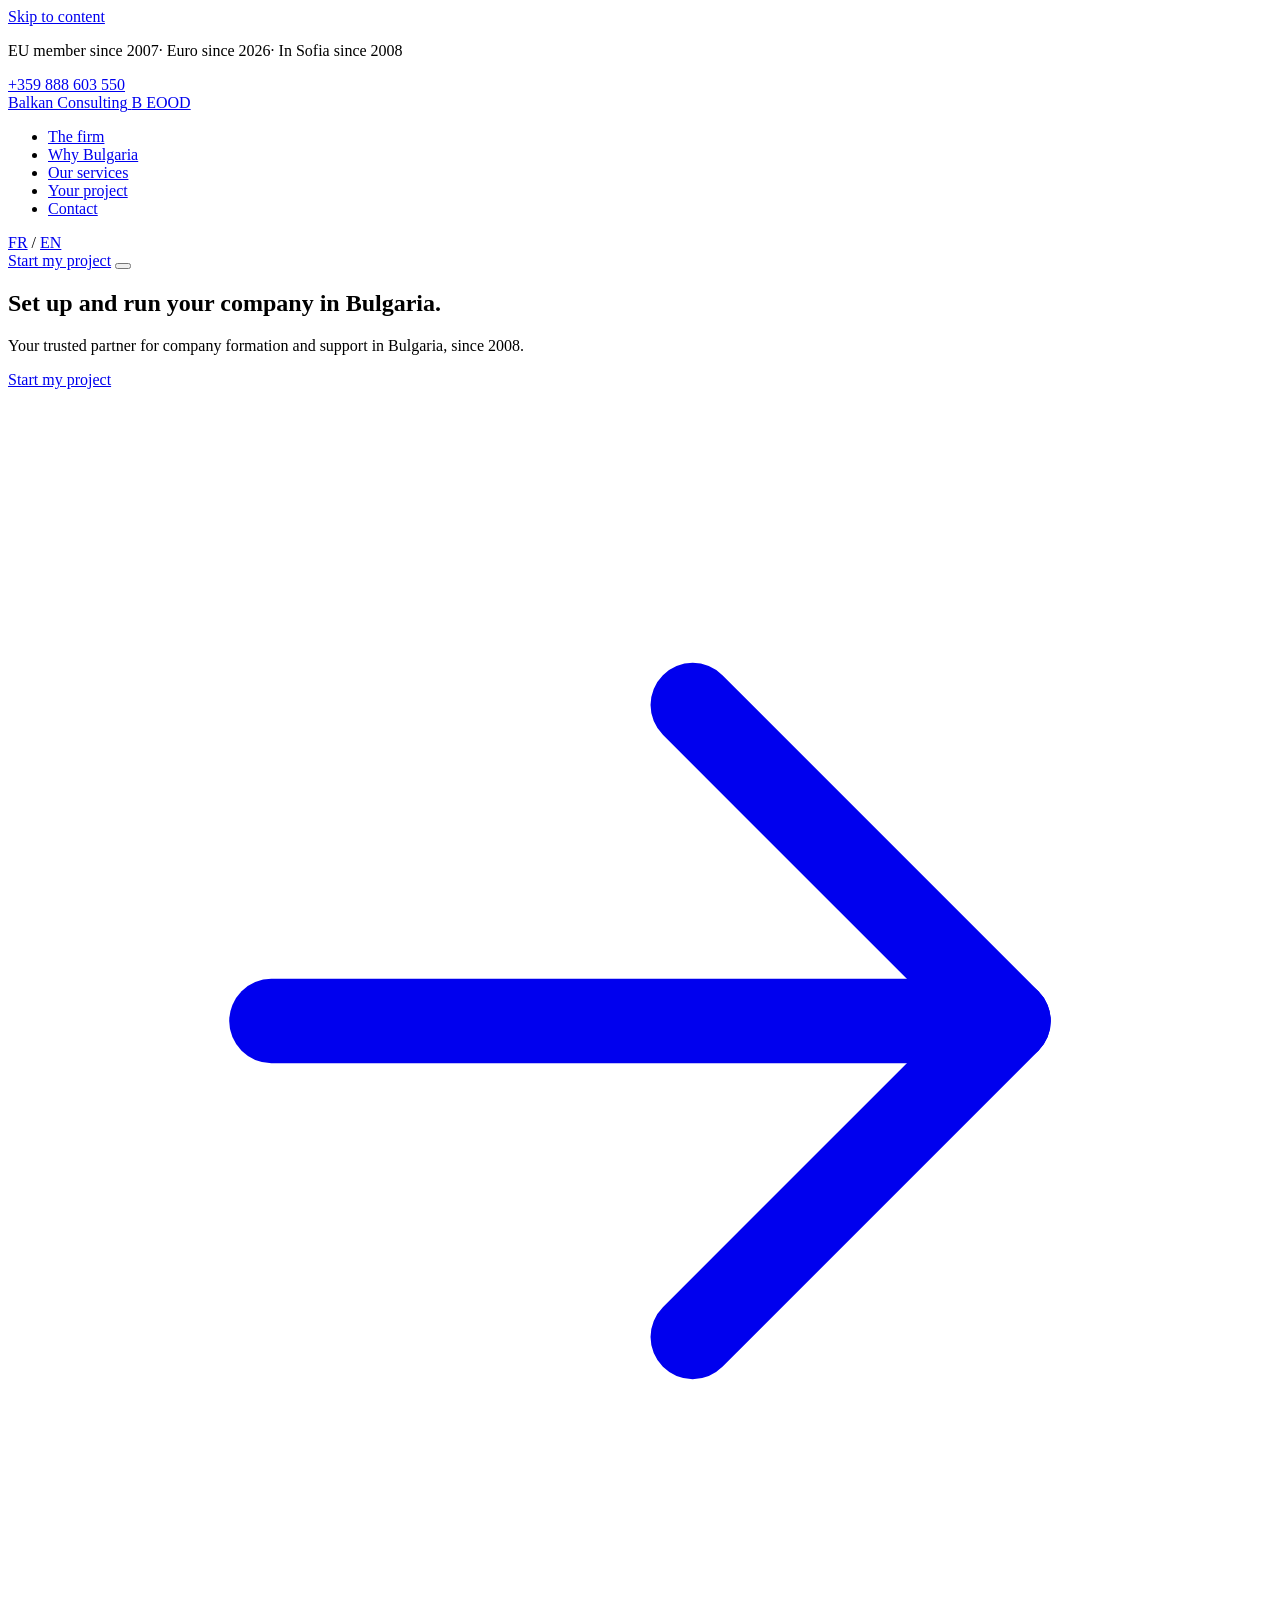
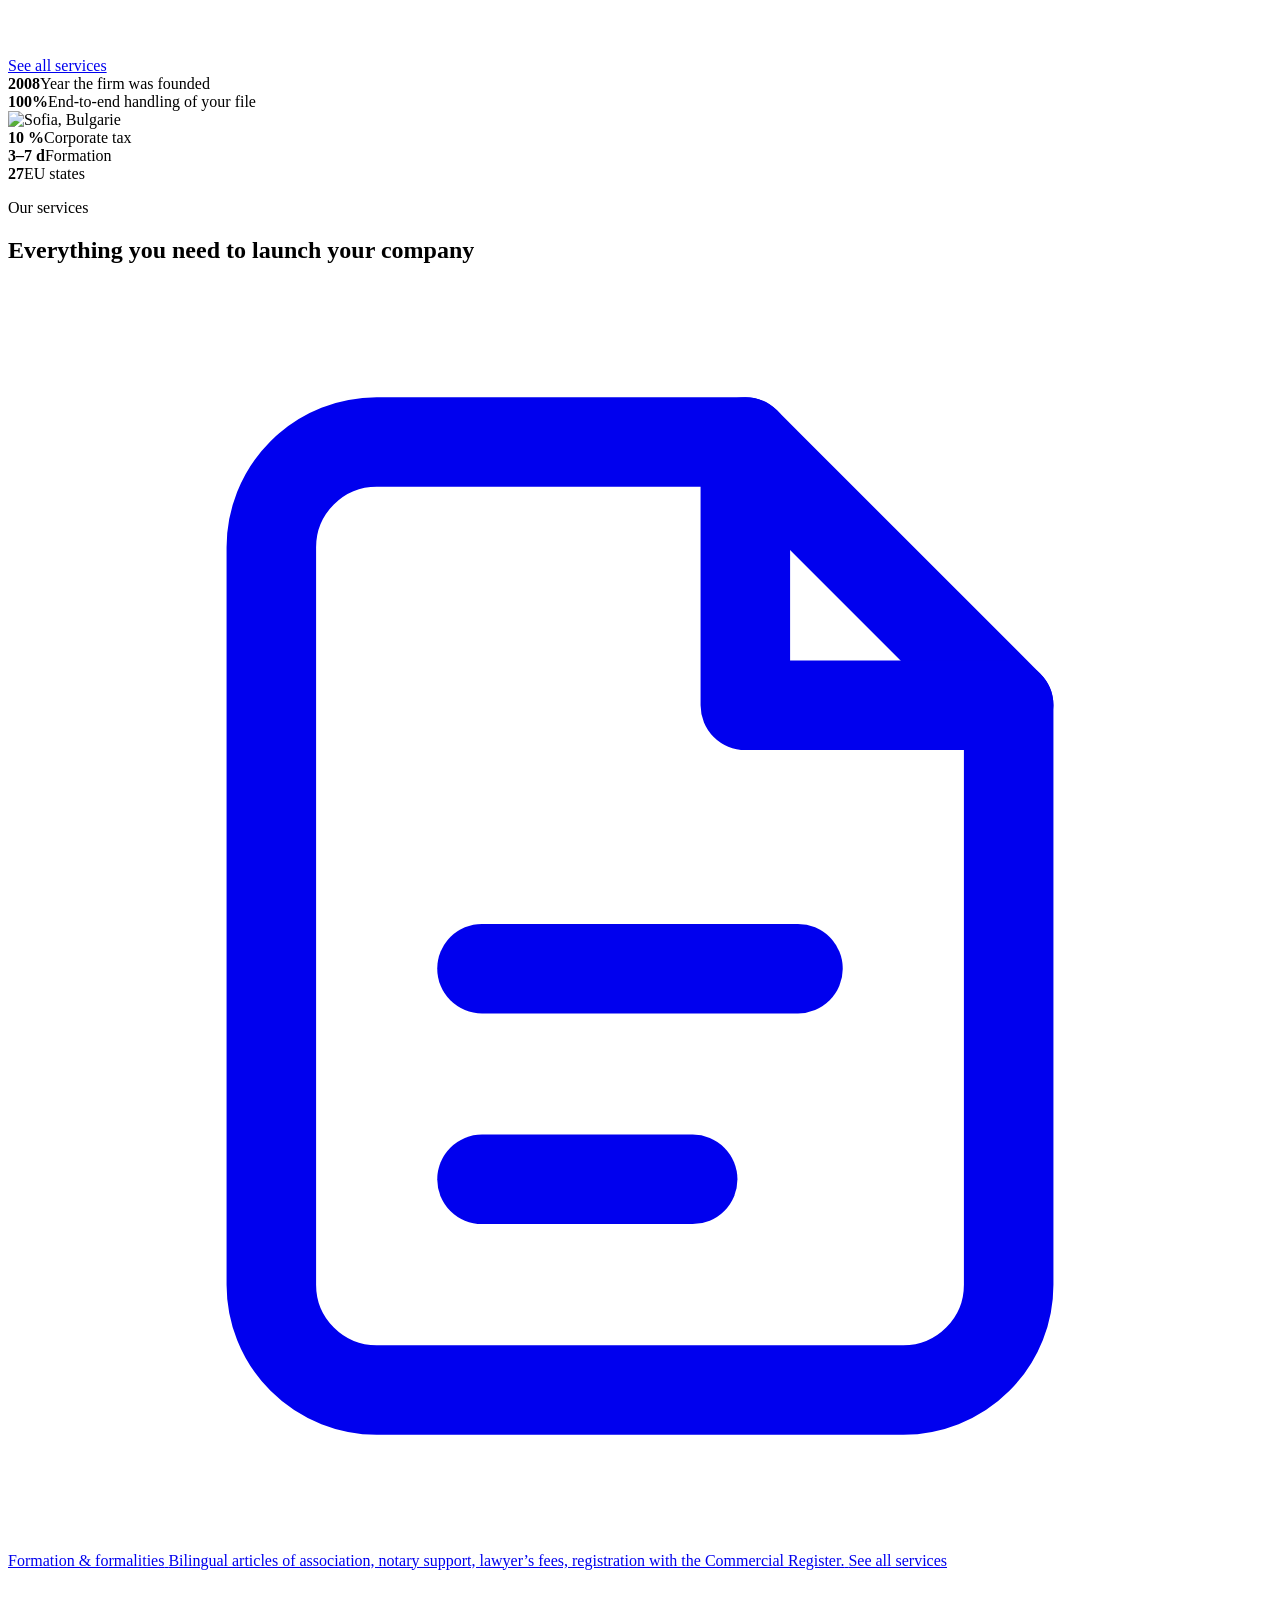
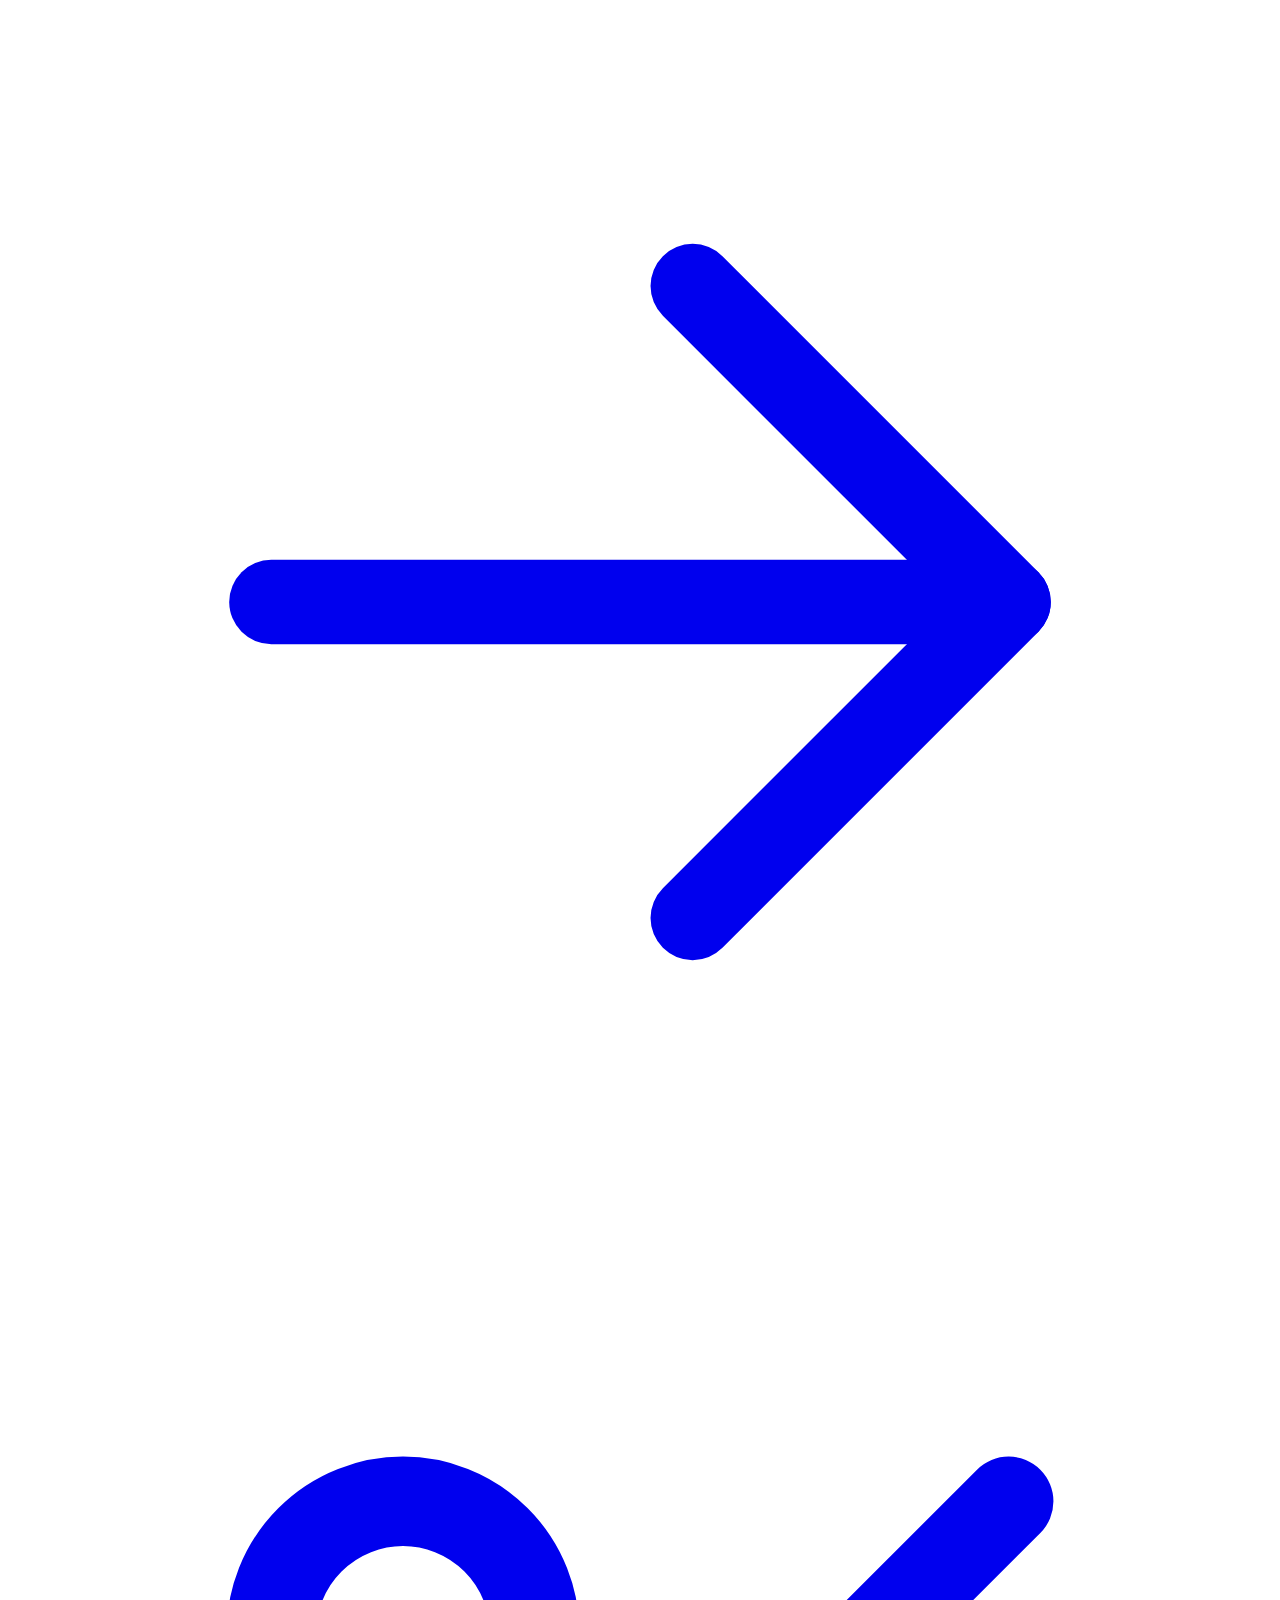
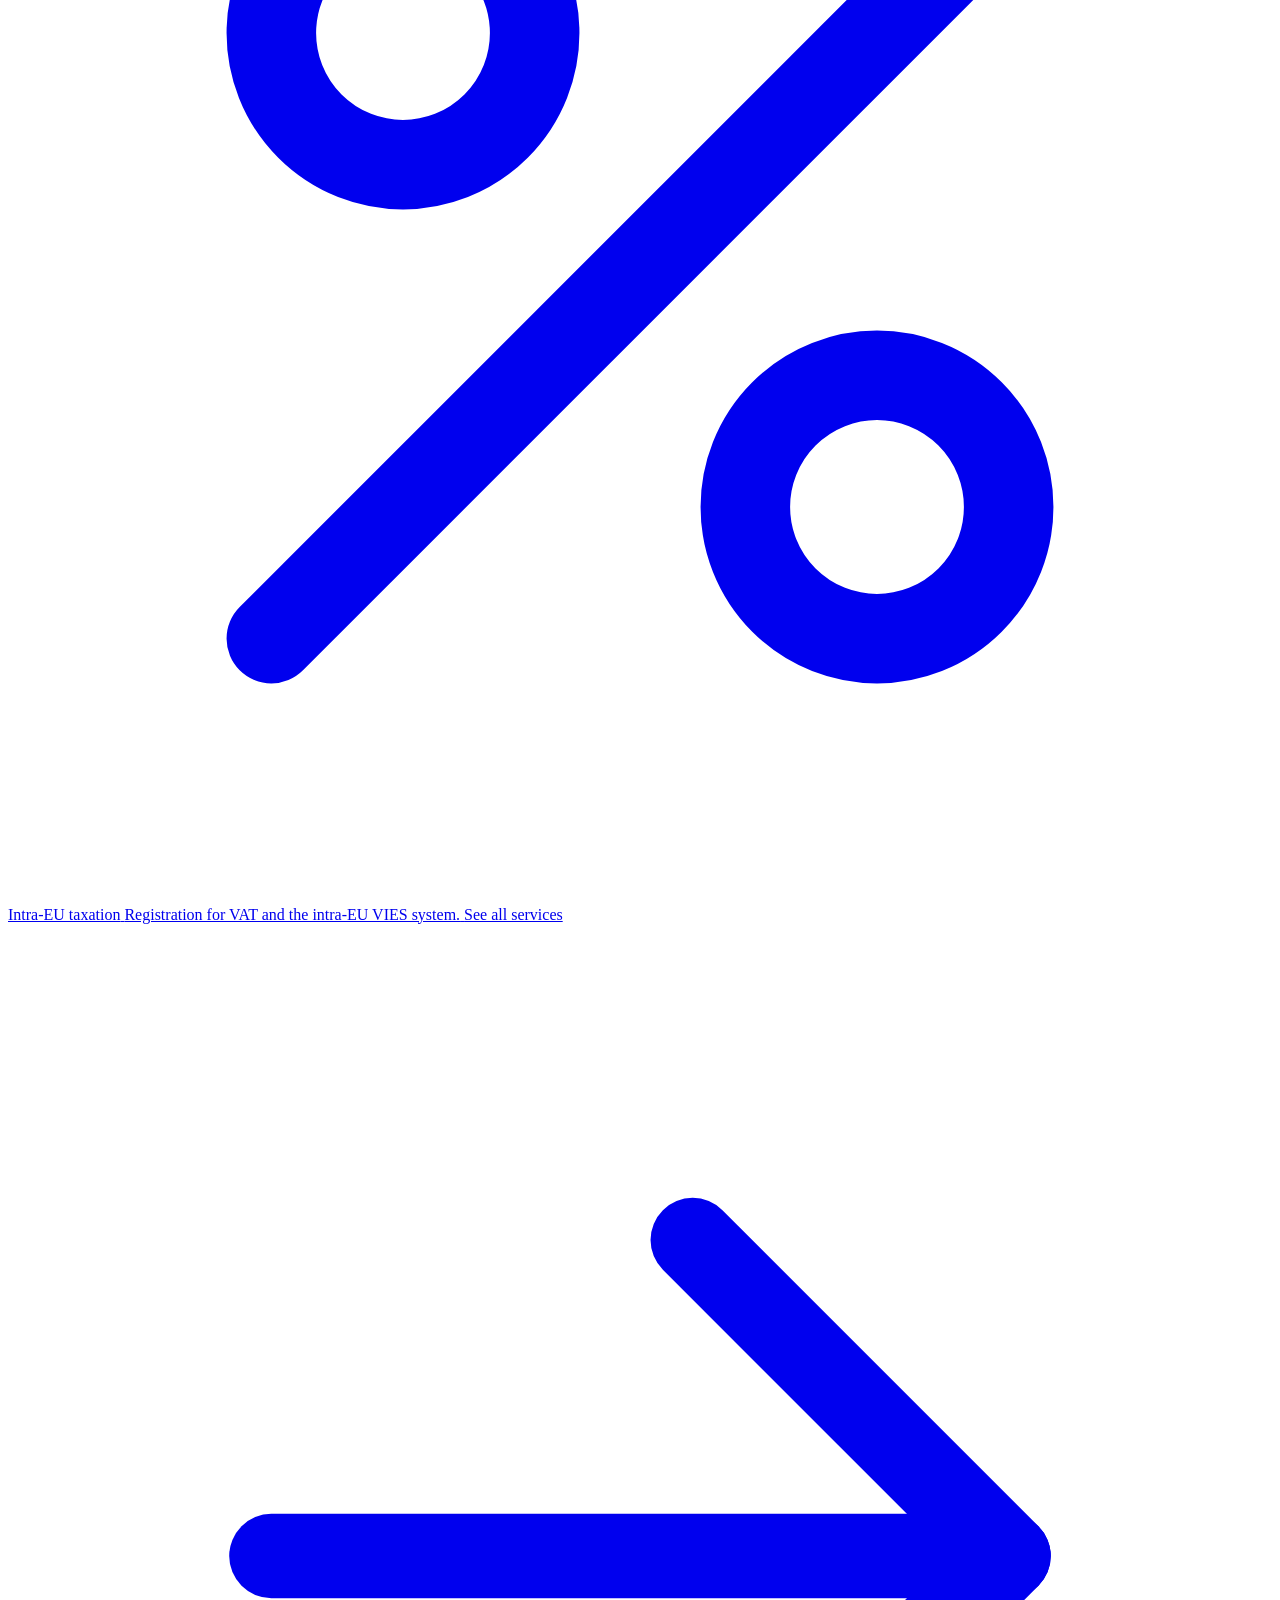
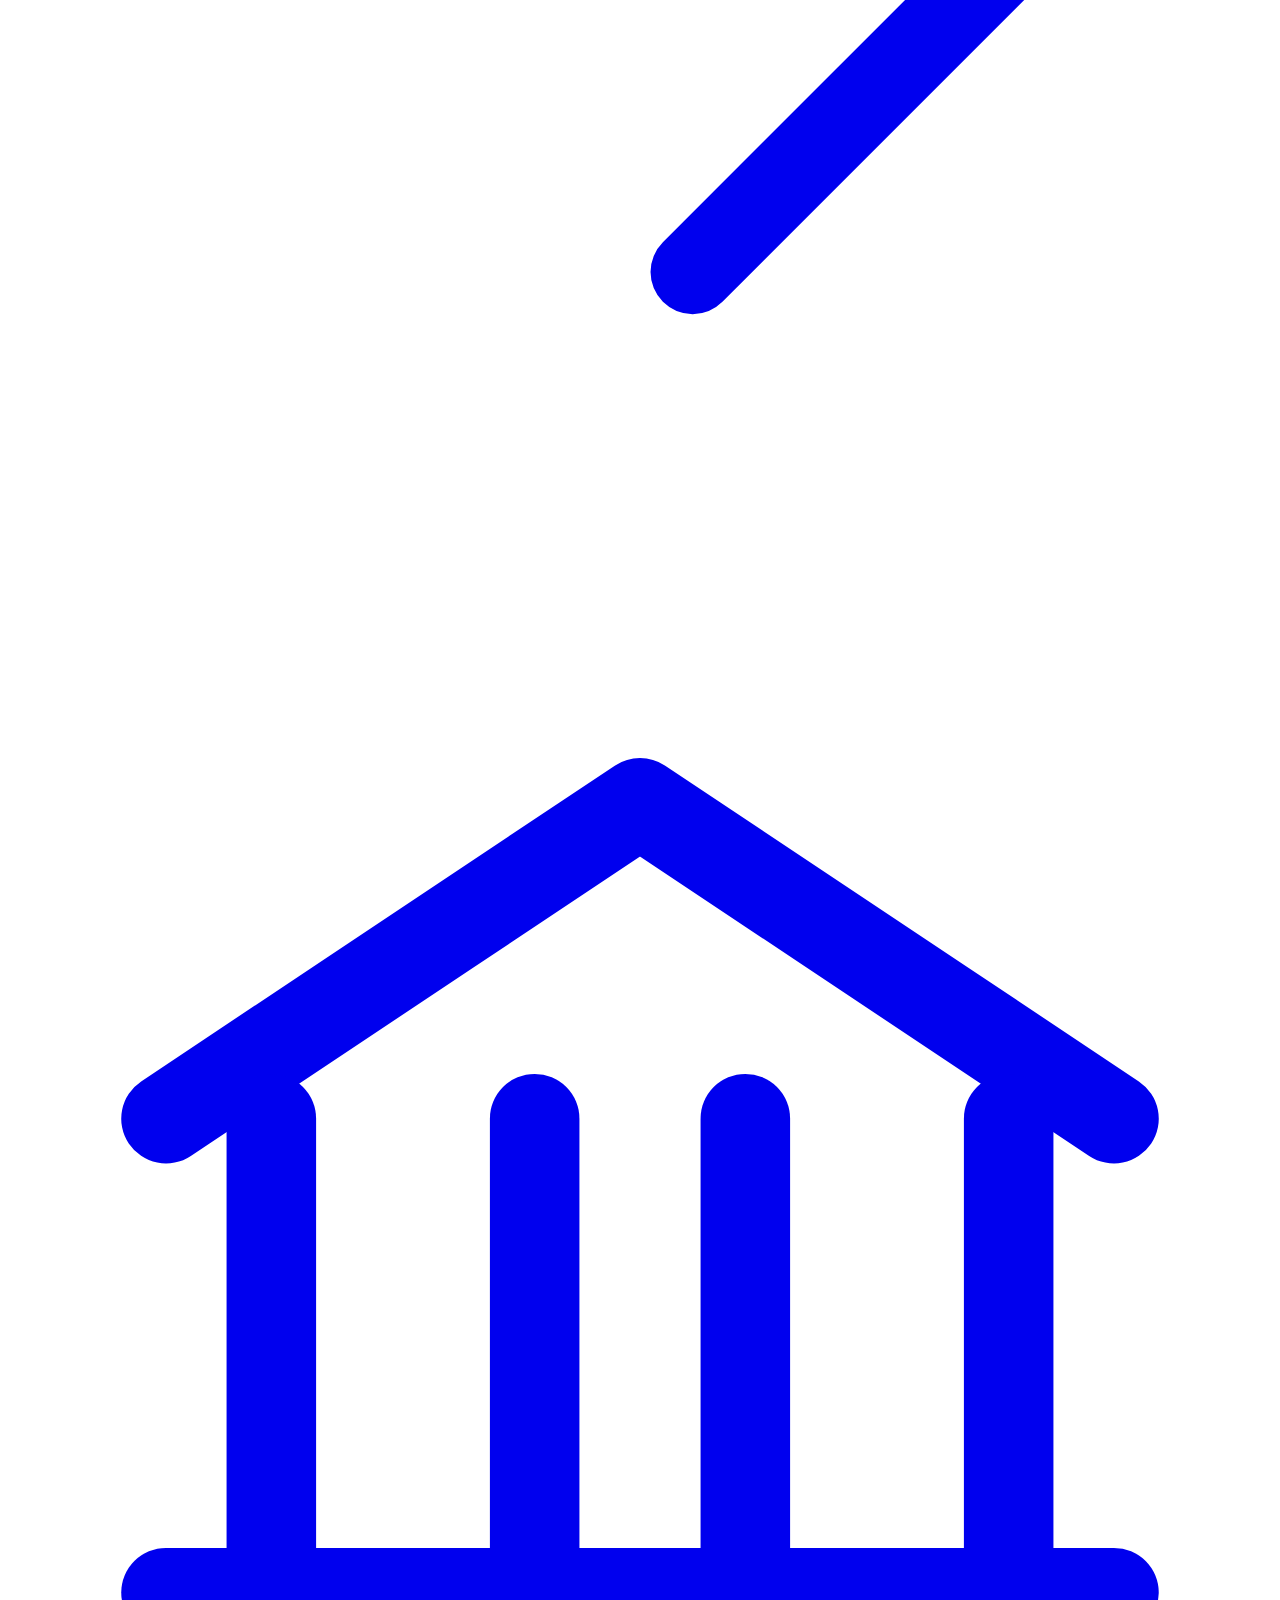
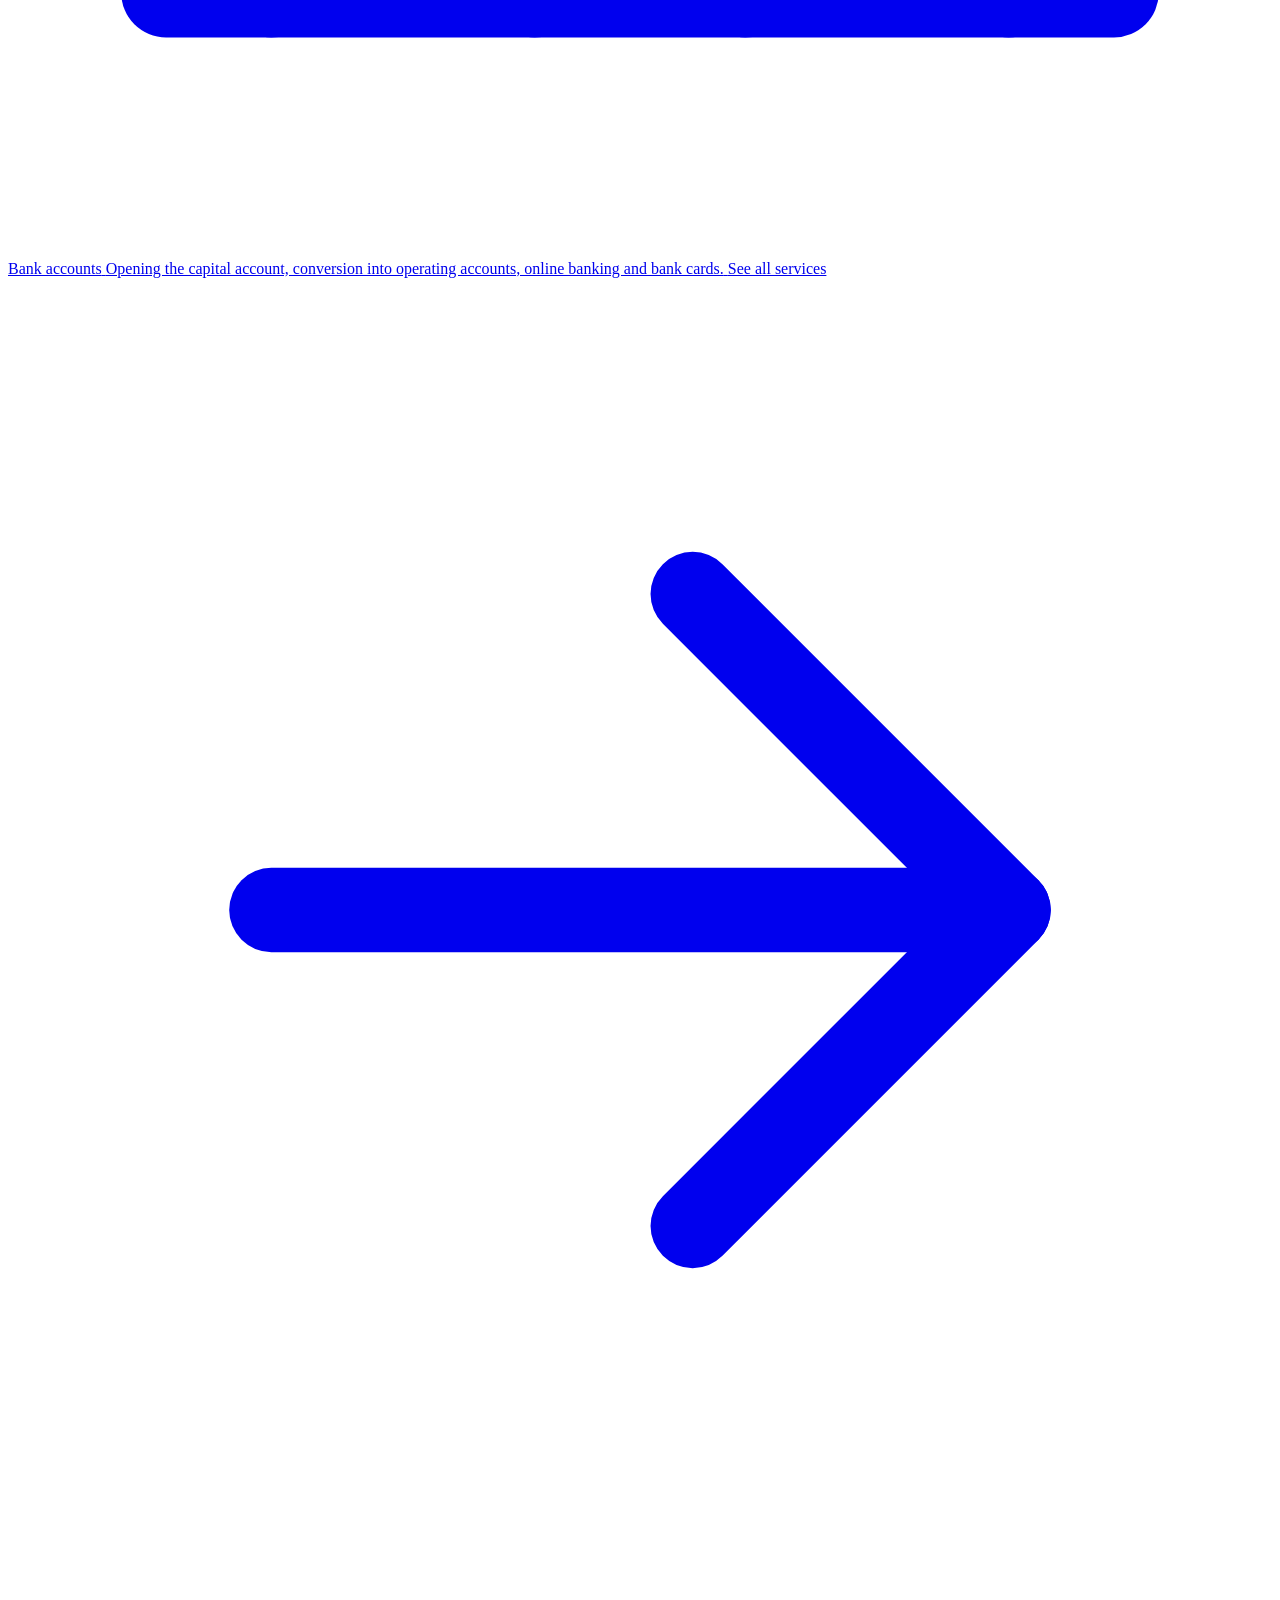
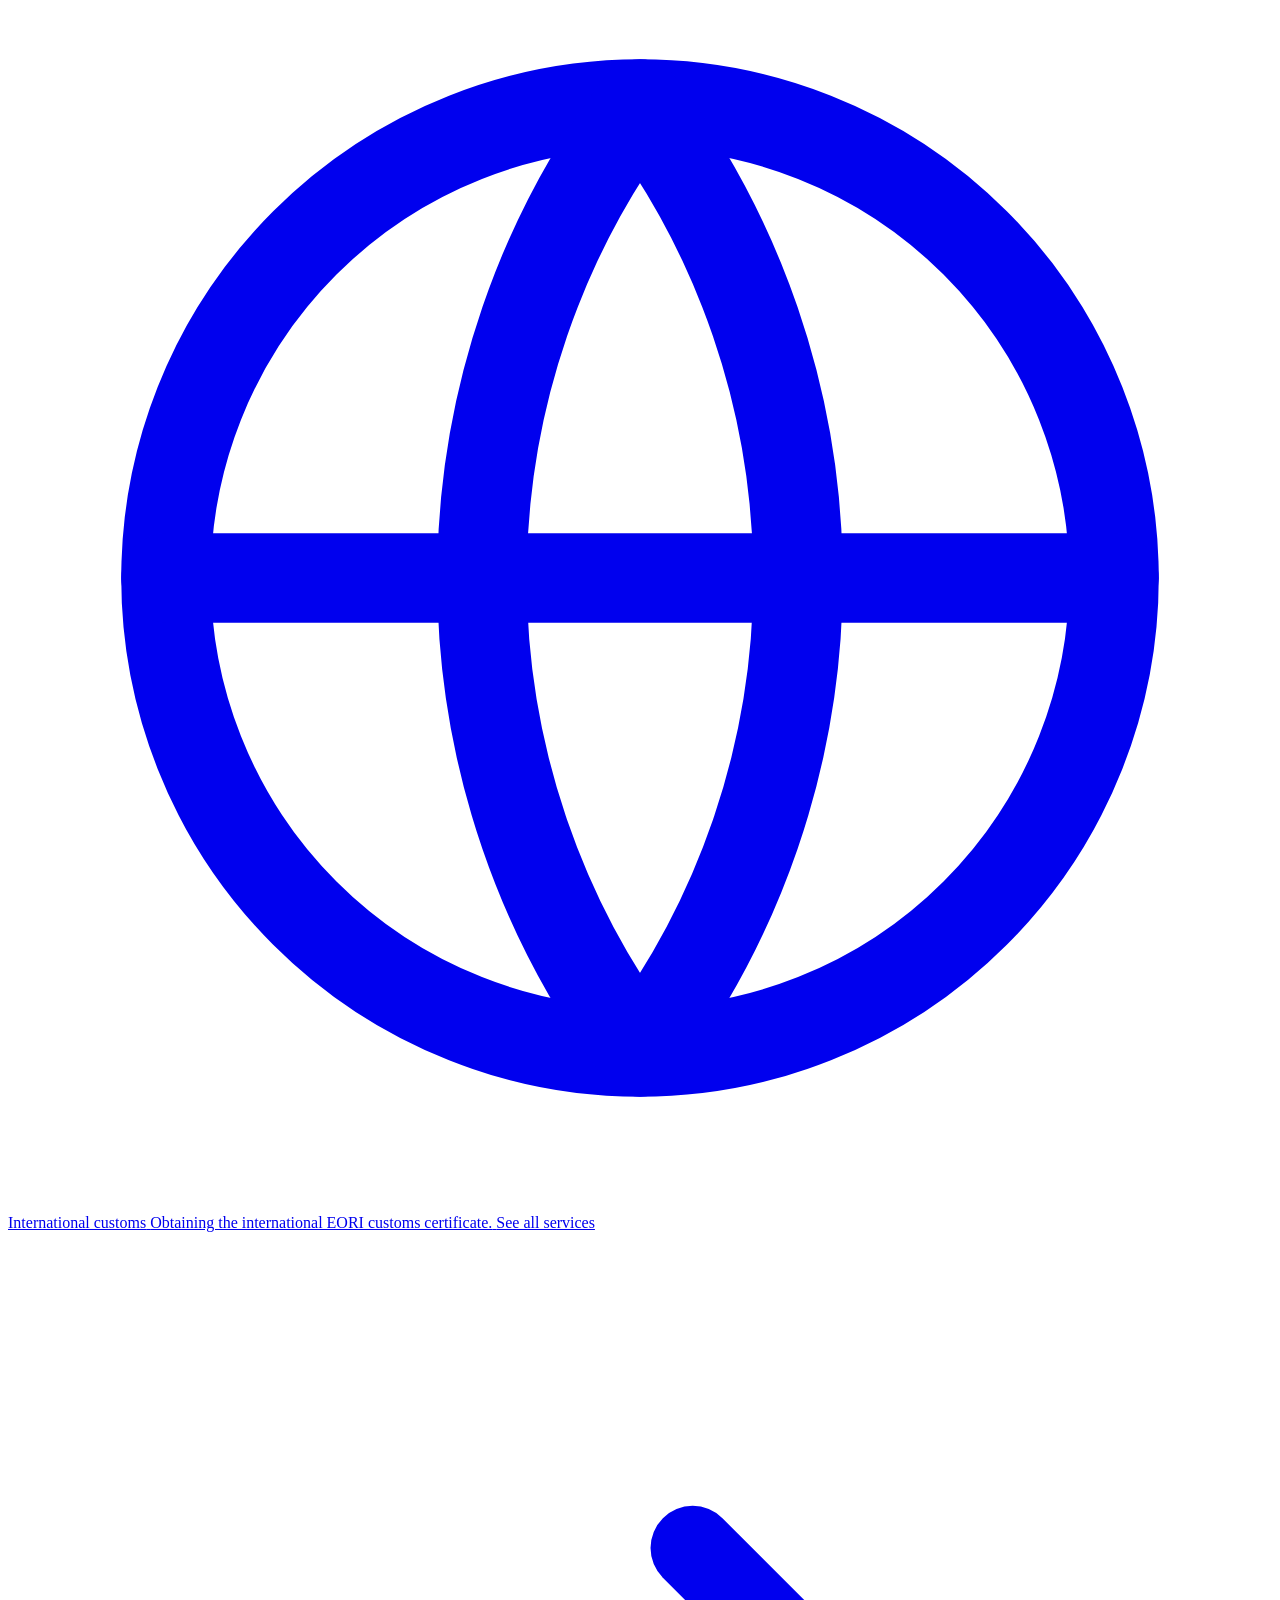
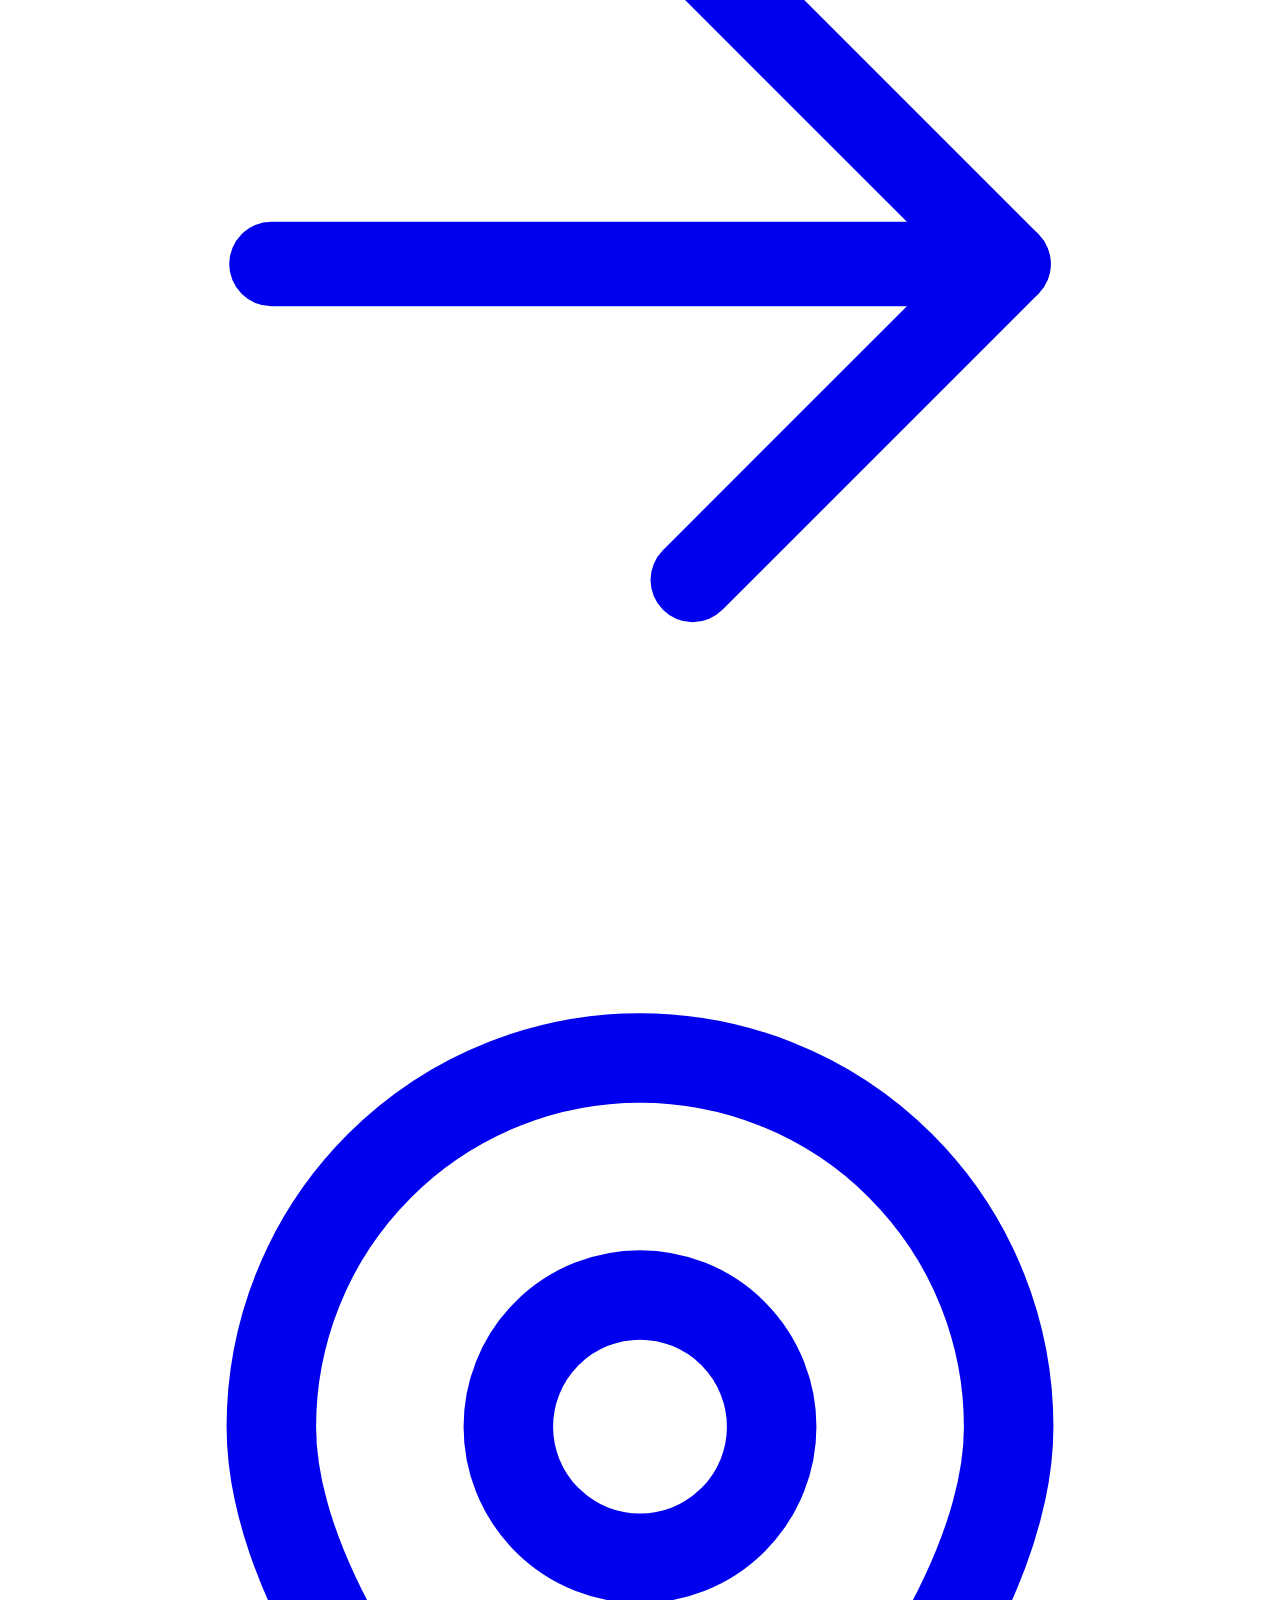
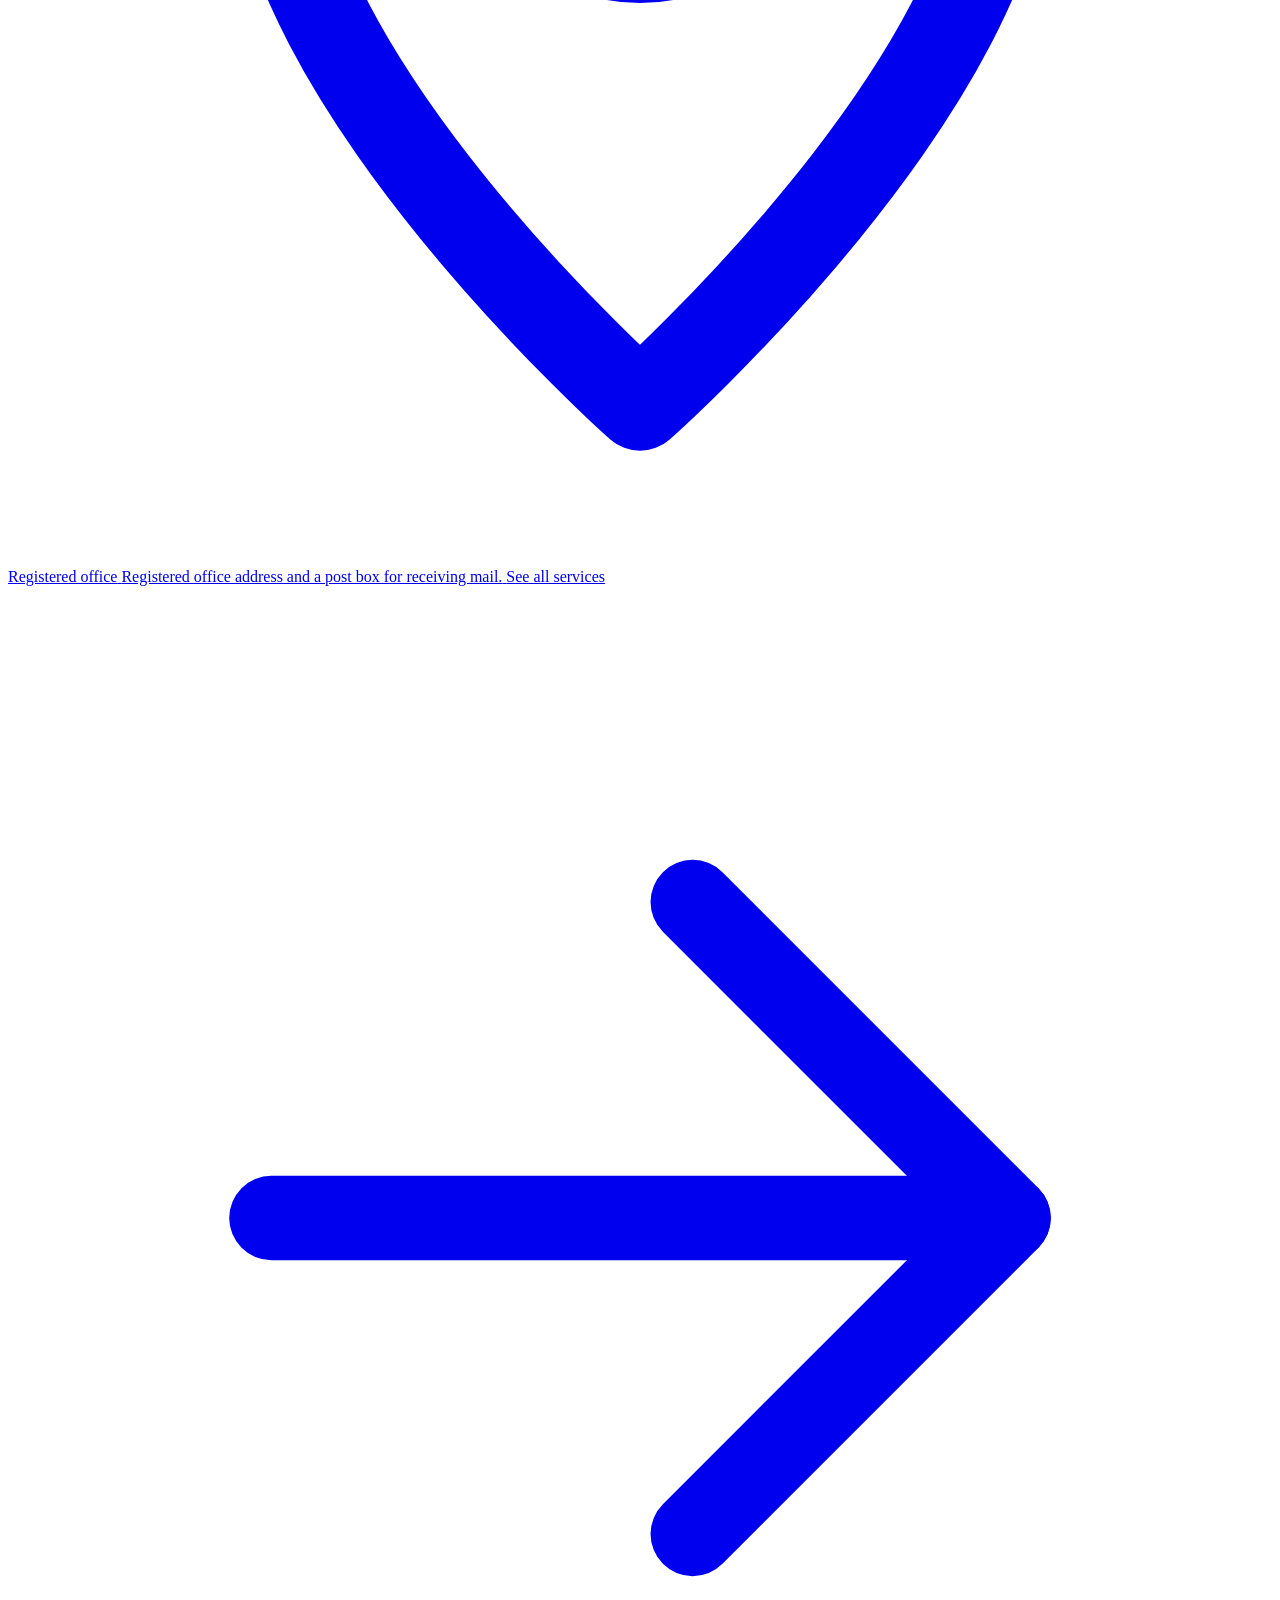
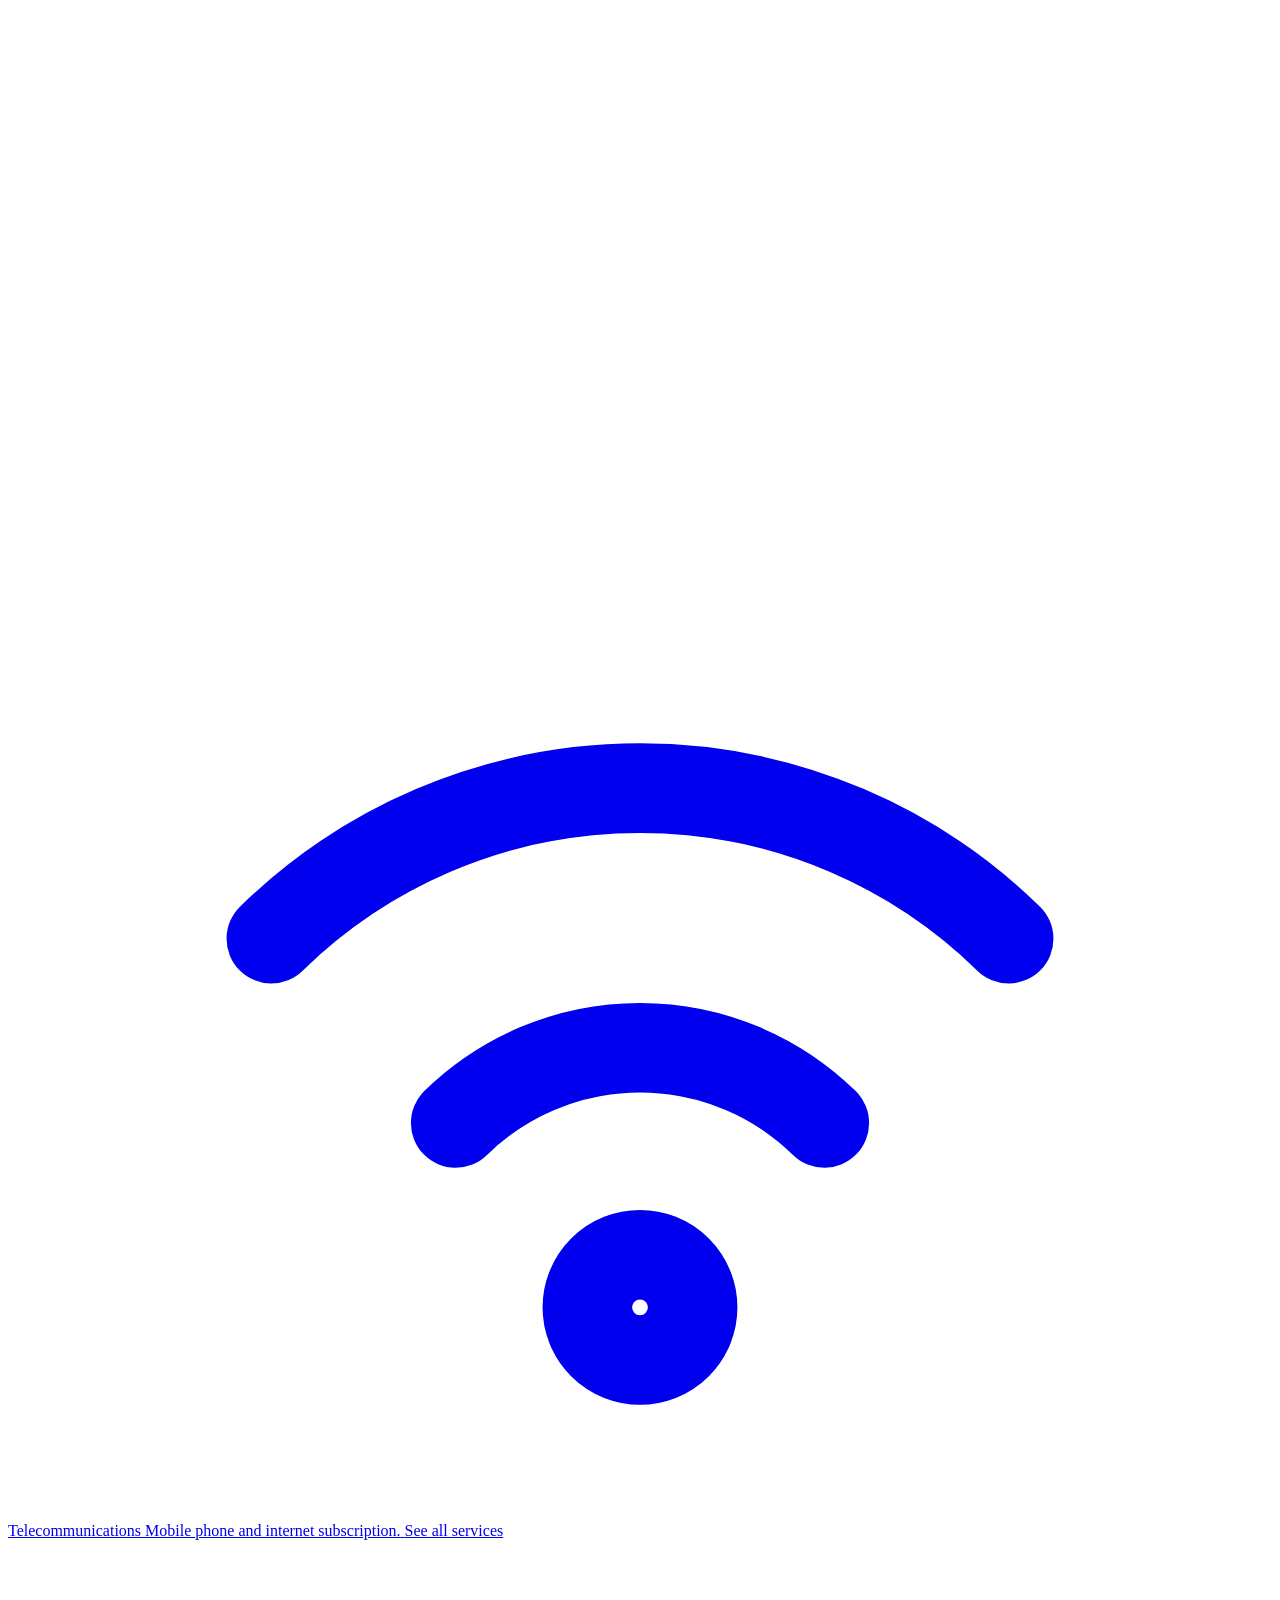
==== en/index.html @ bab63418 "Démo statique (GitHub Pages) — version de test de l'expérience" ====
<!doctype html>
<html lang="en">
<head>
<meta charset="utf-8">
<meta name="viewport" content="width=device-width, initial-scale=1">
<title>Balkan Consulting B EOOD — Home</title>
<meta name="description" content="Balkan Consulting B EOOD, a Sofia-based firm since 2008: company formation and management in Bulgaria for foreign entrepreneurs. A single point of contact.">
<meta name="author" content="Balkan Consulting B EOOD">
<link rel="canonical" href="https://hbexiumconsulting.github.io/balkan-consulting/en/">

<link rel="alternate" hreflang="fr" href="https://hbexiumconsulting.github.io/balkan-consulting/fr/">
<link rel="alternate" hreflang="en" href="https://hbexiumconsulting.github.io/balkan-consulting/en/">
<link rel="alternate" hreflang="x-default" href="https://hbexiumconsulting.github.io/balkan-consulting/fr/">

<meta property="og:type" content="website">
<meta property="og:site_name" content="Balkan Consulting B EOOD">
<meta property="og:title" content="Balkan Consulting B EOOD — Home">
<meta property="og:description" content="Balkan Consulting B EOOD, a Sofia-based firm since 2008: company formation and management in Bulgaria for foreign entrepreneurs. A single point of contact.">
<meta property="og:locale" content="en_GB">
<meta property="og:url" content="https://hbexiumconsulting.github.io/balkan-consulting/en/">

<link rel="icon" href="/balkan-consulting/assets/img/favicon.svg" type="image/svg+xml">

<link rel="preload" href="/balkan-consulting/assets/fonts/manrope-400-latin.woff2" as="font" type="font/woff2" crossorigin>
<link rel="preload" href="/balkan-consulting/assets/fonts/manrope-800-latin.woff2" as="font" type="font/woff2" crossorigin>
<link rel="stylesheet" href="/balkan-consulting/assets/css/fonts.css">
<link rel="stylesheet" href="/balkan-consulting/assets/css/style.css">

<script type="application/ld+json">
{
    "@context": "https://schema.org",
    "@type": [
        "ProfessionalService",
        "LocalBusiness"
    ],
    "name": "Balkan Consulting B EOOD",
    "description": "Founded in 2008, Balkan Consulting B EOOD is a consulting firm based in Sofia, specialised in supporting foreign entrepreneurs with the formation and management of companies in Bulgaria.",
    "url": "https://hbexiumconsulting.github.io/balkan-consulting/en/",
    "foundingDate": "2008",
    "vatID": "BG200125116",
    "telephone": "+359 888 603 550",
    "areaServed": "BG",
    "founder": {
        "@type": "Person",
        "name": "Yulia Pankova",
        "jobTitle": "CEO & Founder"
    },
    "address": {
        "@type": "PostalAddress",
        "streetAddress": "Blvd. Cherny Vrah 41",
        "postalCode": "1407",
        "addressLocality": "Sofia",
        "addressCountry": "BG"
    },
    "knowsLanguage": [
        "fr",
        "en"
    ]
}</script>
</head>
<body data-page="home">

<a class="skip-link" href="#contenu">Skip to content</a>

<div class="topbar">
    <div class="shell topbar__in">
        <p class="topbar__banner">
            <span>EU member since 2007</span><span class="topbar__dot">·</span>
            <span>Euro since 2026</span><span class="topbar__dot">·</span>
            <span>In Sofia since 2008</span>
        </p>
        <a class="topbar__phone" href="tel:+359888603550">+359 888 603 550</a>
    </div>
</div>

<header class="nav" id="nav">
    <div class="shell nav__in">
        <a class="logo" href="/balkan-consulting/en/" aria-label="Balkan Consulting B EOOD">
            <span class="logo__name">Balkan Consulting</span>
            <span class="logo__sub">B EOOD</span>
        </a>
        <div class="nav__end">
            <nav aria-label="Main navigation">
                <ul class="nav__list">
                                            <li><a class="nav__link" href="/balkan-consulting/en/firm" >The firm</a></li>
                                            <li><a class="nav__link" href="/balkan-consulting/en/why-bulgaria" >Why Bulgaria</a></li>
                                            <li><a class="nav__link" href="/balkan-consulting/en/services" >Our services</a></li>
                                            <li><a class="nav__link" href="/balkan-consulting/en/your-project" >Your project</a></li>
                                            <li><a class="nav__link" href="/balkan-consulting/en/contact" >Contact</a></li>
                                    </ul>
            </nav>
            <span class="nav__sep" aria-hidden="true"></span>
            <div class="langsw" role="group" aria-label="Language">
                <a href="/balkan-consulting/fr/" hreflang="fr" lang="fr" class="">FR</a>
                <span class="sep">/</span>
                <a href="/balkan-consulting/en/" hreflang="en" lang="en" class="is-active">EN</a>
            </div>
            <a class="btn btn--primary nav__cta" href="/balkan-consulting/en/contact">Start my project</a>
            <button class="burger" type="button" aria-expanded="false" aria-controls="menu" aria-label="Open menu"><span></span><span></span></button>
        </div>
    </div>
</header>

<div class="menu" id="menu" hidden>
    <div class="shell">
        <nav aria-label="Main navigation">
            <ul class="menu__list">
                <li><a class="menu__link" href="/balkan-consulting/en/">Home</a></li>
                                    <li><a class="menu__link" href="/balkan-consulting/en/firm">The firm</a></li>
                                    <li><a class="menu__link" href="/balkan-consulting/en/why-bulgaria">Why Bulgaria</a></li>
                                    <li><a class="menu__link" href="/balkan-consulting/en/services">Our services</a></li>
                                    <li><a class="menu__link" href="/balkan-consulting/en/your-project">Your project</a></li>
                                    <li><a class="menu__link" href="/balkan-consulting/en/contact">Contact</a></li>
                            </ul>
        </nav>
        <p class="menu__foot"><a href="tel:+359888603550">+359 888 603 550</a> — Sofia 1407, Blvd. Cherny Vrah 41, Bulgarie</p>
    </div>
</div>

<main id="contenu">

<section class="hero">
    <div class="aurora" aria-hidden="true"><span class="b1"></span><span class="b2"></span><span class="b3"></span></div>
    <div class="shell shell--wide hero__grid">
        <div>
            <h1 class="hero__title">Set up and run your company <span class="accent">in Bulgaria.</span></h1>
            <p class="hero__lead">Your trusted partner for company formation and support in Bulgaria, since 2008.</p>
            <div class="hero__actions">
                <a class="btn btn--primary" href="/balkan-consulting/en/contact">Start my project <svg viewBox="0 0 24 24" fill="none" stroke="currentColor" stroke-width="1.6" stroke-linecap="round" stroke-linejoin="round" aria-hidden="true"><line x1="5" y1="12" x2="19" y2="12"/><polyline points="13 6 19 12 13 18"/></svg></a>
                <a class="btn btn--ghost" href="/balkan-consulting/en/services">See all services</a>
            </div>
            <div class="hero__trust">
                                    <div><b>2008</b><span>Year the firm was founded</span></div>
                                    <div><b>100%</b><span>End-to-end handling of your file</span></div>
                            </div>
        </div>
        <div class="hero__visual" data-tilt>
            <div class="hero__photo"><img src="/balkan-consulting/assets/img/hero-sofia.jpg" alt="Sofia, Bulgarie" loading="eager"></div>
            <div class="glasscard glasscard--a"><b>10 %</b><span>Corporate tax</span></div>
            <div class="glasscard glasscard--b"><b>3–7 d</b><span>Formation</span></div>
            <div class="glasscard glasscard--c"><b>27</b><span>EU states</span></div>
        </div>
    </div>
</section>

<section class="section bg-cream">
    <div class="shell">
        <div class="section__head" data-reveal>
            <p class="eyebrow">Our services</p>
            <h2 class="h2">Everything you need to launch your company</h2>
        </div>
        <div class="cardgrid cols-3">
                            <a class="card" href="/balkan-consulting/en/services" data-reveal data-reveal-delay="0">
                    <span class="card__icon"><svg viewBox="0 0 24 24" fill="none" stroke="currentColor" stroke-width="1.7" stroke-linecap="round" stroke-linejoin="round" aria-hidden="true"><path d="M14 3H7a2 2 0 0 0-2 2v14a2 2 0 0 0 2 2h10a2 2 0 0 0 2-2V8z"/><path d="M14 3v5h5"/><line x1="9" y1="13" x2="15" y2="13"/><line x1="9" y1="17" x2="13" y2="17"/></svg></span>
                    <span class="card__title">Formation &amp; formalities</span>
                    <span class="card__desc">Bilingual articles of association, notary support, lawyer’s fees, registration with the Commercial Register.</span>
                    <span class="card__arrow">See all services <svg viewBox="0 0 24 24" fill="none" stroke="currentColor" stroke-width="1.6" stroke-linecap="round" stroke-linejoin="round" aria-hidden="true"><line x1="5" y1="12" x2="19" y2="12"/><polyline points="13 6 19 12 13 18"/></svg></span>
                </a>
                            <a class="card" href="/balkan-consulting/en/services" data-reveal data-reveal-delay="60">
                    <span class="card__icon"><svg viewBox="0 0 24 24" fill="none" stroke="currentColor" stroke-width="1.7" stroke-linecap="round" stroke-linejoin="round" aria-hidden="true"><line x1="19" y1="5" x2="5" y2="19"/><circle cx="7.5" cy="7.5" r="2.5"/><circle cx="16.5" cy="16.5" r="2.5"/></svg></span>
                    <span class="card__title">Intra-EU taxation</span>
                    <span class="card__desc">Registration for VAT and the intra-EU VIES system.</span>
                    <span class="card__arrow">See all services <svg viewBox="0 0 24 24" fill="none" stroke="currentColor" stroke-width="1.6" stroke-linecap="round" stroke-linejoin="round" aria-hidden="true"><line x1="5" y1="12" x2="19" y2="12"/><polyline points="13 6 19 12 13 18"/></svg></span>
                </a>
                            <a class="card" href="/balkan-consulting/en/services" data-reveal data-reveal-delay="120">
                    <span class="card__icon"><svg viewBox="0 0 24 24" fill="none" stroke="currentColor" stroke-width="1.7" stroke-linecap="round" stroke-linejoin="round" aria-hidden="true"><path d="M3 10 12 4l9 6"/><line x1="5" y1="10" x2="5" y2="19"/><line x1="10" y1="10" x2="10" y2="19"/><line x1="14" y1="10" x2="14" y2="19"/><line x1="19" y1="10" x2="19" y2="19"/><line x1="3" y1="19" x2="21" y2="19"/></svg></span>
                    <span class="card__title">Bank accounts</span>
                    <span class="card__desc">Opening the capital account, conversion into operating accounts, online banking and bank cards.</span>
                    <span class="card__arrow">See all services <svg viewBox="0 0 24 24" fill="none" stroke="currentColor" stroke-width="1.6" stroke-linecap="round" stroke-linejoin="round" aria-hidden="true"><line x1="5" y1="12" x2="19" y2="12"/><polyline points="13 6 19 12 13 18"/></svg></span>
                </a>
                            <a class="card" href="/balkan-consulting/en/services" data-reveal data-reveal-delay="180">
                    <span class="card__icon"><svg viewBox="0 0 24 24" fill="none" stroke="currentColor" stroke-width="1.7" stroke-linecap="round" stroke-linejoin="round" aria-hidden="true"><circle cx="12" cy="12" r="9"/><path d="M3 12h18"/><path d="M12 3a15 15 0 0 1 0 18 15 15 0 0 1 0-18z"/></svg></span>
                    <span class="card__title">International customs</span>
                    <span class="card__desc">Obtaining the international EORI customs certificate.</span>
                    <span class="card__arrow">See all services <svg viewBox="0 0 24 24" fill="none" stroke="currentColor" stroke-width="1.6" stroke-linecap="round" stroke-linejoin="round" aria-hidden="true"><line x1="5" y1="12" x2="19" y2="12"/><polyline points="13 6 19 12 13 18"/></svg></span>
                </a>
                            <a class="card" href="/balkan-consulting/en/services" data-reveal data-reveal-delay="240">
                    <span class="card__icon"><svg viewBox="0 0 24 24" fill="none" stroke="currentColor" stroke-width="1.7" stroke-linecap="round" stroke-linejoin="round" aria-hidden="true"><path d="M12 21s7-6.2 7-11a7 7 0 0 0-14 0c0 4.8 7 11 7 11z"/><circle cx="12" cy="10" r="2.5"/></svg></span>
                    <span class="card__title">Registered office</span>
                    <span class="card__desc">Registered office address and a post box for receiving mail.</span>
                    <span class="card__arrow">See all services <svg viewBox="0 0 24 24" fill="none" stroke="currentColor" stroke-width="1.6" stroke-linecap="round" stroke-linejoin="round" aria-hidden="true"><line x1="5" y1="12" x2="19" y2="12"/><polyline points="13 6 19 12 13 18"/></svg></span>
                </a>
                            <a class="card" href="/balkan-consulting/en/services" data-reveal data-reveal-delay="300">
                    <span class="card__icon"><svg viewBox="0 0 24 24" fill="none" stroke="currentColor" stroke-width="1.7" stroke-linecap="round" stroke-linejoin="round" aria-hidden="true"><path d="M5 13a10 10 0 0 1 14 0"/><path d="M8.5 16.5a5 5 0 0 1 7 0"/><circle cx="12" cy="20" r="1"/></svg></span>
                    <span class="card__title">Telecommunications</span>
                    <span class="card__desc">Mobile phone and internet subscription.</span>
                    <span class="card__arrow">See all services <svg viewBox="0 0 24 24" fill="none" stroke="currentColor" stroke-width="1.6" stroke-linecap="round" stroke-linejoin="round" aria-hidden="true"><line x1="5" y1="12" x2="19" y2="12"/><polyline points="13 6 19 12 13 18"/></svg></span>
                </a>
                    </div>
    </div>
</section>

<section class="section section--open whysec">
    <div class="whysec__bg" aria-hidden="true"><img src="/balkan-consulting/assets/img/why-architecture.jpg" alt=""></div>
    <div class="shell whysec__in">
        <div class="section__head" data-reveal>
            <p class="eyebrow">Why Bulgaria</p>
            <h2 class="h2">One of the most competitive tax systems in Europe</h2>
            <p class="lead">A member of the European Union with full access to the single market, Bulgaria offers one of the most competitive tax systems in Europe for entrepreneurs looking to grow their business.</p>
            <p style="margin-top:1.5rem"><a class="textlink" href="/balkan-consulting/en/why-bulgaria">Why Bulgaria <svg viewBox="0 0 24 24" fill="none" stroke="currentColor" stroke-width="1.6" stroke-linecap="round" stroke-linejoin="round" aria-hidden="true"><line x1="5" y1="12" x2="19" y2="12"/><polyline points="13 6 19 12 13 18"/></svg></a></p>
        </div>
        <div class="cardgrid cols-4">
                            <div class="statcard" data-reveal data-reveal-delay="0">
                    <span class="statcard__num" data-count="10" data-suffix="%">10%</span>                    <span class="statcard__label">Corporate income tax, the lowest rate in the EU</span>
                </div>
                            <div class="statcard" data-reveal data-reveal-delay="70">
                    <span class="statcard__num" data-count="19" data-suffix="%">19%</span>                    <span class="statcard__label">Employer contributions, versus ≈ 43% in France</span>
                </div>
                            <div class="statcard" data-reveal data-reveal-delay="140">
                    <span class="statcard__num">3–7 days</span>                    <span class="statcard__label">Average time to set up the company</span>
                </div>
                            <div class="statcard" data-reveal data-reveal-delay="210">
                    <span class="statcard__num" data-count="27" data-suffix="">27</span>                    <span class="statcard__label">Member states accessible from Bulgaria</span>
                </div>
                    </div>
    </div>
</section>

<section class="section section--open bg-cream">
    <div class="shell">
        <div class="formsintro" data-reveal>
            <div>
                <p class="eyebrow">Legal form</p>
                <h2 class="h2">OOD and EOOD</h2>
            </div>
            <p class="lead">Equivalent to the French SARL and EURL, these two forms limit shareholders’ liability to the amount of their contributions and are 100% open to foreign shareholders, with no mandatory local partner.</p>
        </div>

        <div class="tabs" data-tabs data-reveal>
            <div class="tabs__nav" role="tablist">
                                    <button class="tabs__btn is-active" role="tab" data-tab="eood" aria-selected="true">
                        <span class="ti"><svg viewBox="0 0 24 24" fill="none" stroke="currentColor" stroke-width="1.7" stroke-linecap="round" stroke-linejoin="round" aria-hidden="true"><circle cx="12" cy="8" r="4"/><path d="M4 21a8 8 0 0 1 16 0"/></svg></span>
                        <span class="tt">EOOD<small>Single shareholder</small></span>
                    </button>
                                    <button class="tabs__btn" role="tab" data-tab="ood" aria-selected="false">
                        <span class="ti"><svg viewBox="0 0 24 24" fill="none" stroke="currentColor" stroke-width="1.7" stroke-linecap="round" stroke-linejoin="round" aria-hidden="true"><circle cx="9" cy="8.5" r="3.3"/><path d="M3 20a6 6 0 0 1 12 0"/><path d="M16 5.6a3.3 3.3 0 0 1 0 6.1"/><path d="M15.5 14.6a6 6 0 0 1 5.5 5.4"/></svg></span>
                        <span class="tt">OOD<small>Multiple shareholders</small></span>
                    </button>
                            </div>
                            <div class="tabs__panel is-active" role="tabpanel" data-panel="eood">
                    <div class="tabs__panelgrid">
                        <div>
                            <h3>Single shareholder</h3>
                            <p class="tabs__desc">A single-shareholder limited liability company — for an entrepreneur who keeps full control of the company.</p>
                        </div>
                        <div class="pills">
                                                            <div class="pill"><b>€2</b><span>minimum share capital, paid up on incorporation</span></div>
                                                            <div class="pill"><b>100%</b><span>of the capital open to foreign shareholders</span></div>
                                                    </div>
                    </div>
                </div>
                            <div class="tabs__panel" role="tabpanel" data-panel="ood">
                    <div class="tabs__panelgrid">
                        <div>
                            <h3>Multiple shareholders</h3>
                            <p class="tabs__desc">A standard limited liability company — suited to a partnership with one or more partners.</p>
                        </div>
                        <div class="pills">
                                                            <div class="pill"><b>€2</b><span>minimum share capital, paid up on incorporation</span></div>
                                                            <div class="pill"><b>100%</b><span>of the capital open to foreign shareholders</span></div>
                                                    </div>
                    </div>
                </div>
                    </div>
    </div>
</section>

<section class="section bg-warm-soft">
    <div class="shell">
        <div class="section__head" data-reveal>
            <p class="eyebrow">Your journey</p>
            <h2 class="h2">Four steps, one point of contact</h2>
        </div>
        <div class="timeline">
            <span class="tl-conn" aria-hidden="true"></span>
                            <article class="tl-step" data-reveal data-reveal-delay="0">
                    <span class="tl-dot"><svg viewBox="0 0 24 24" fill="none" stroke="currentColor" stroke-width="1.7" stroke-linecap="round" stroke-linejoin="round" aria-hidden="true"><path d="M5 15c-1 1-1.5 4-1.5 4s3-.5 4-1.5"/><path d="M14 4c3 0 6 3 6 6l-7 7-5-5 7-7z"/><circle cx="14.5" cy="9.5" r="1.5"/></svg></span>
                    <h3>Company formation and setup</h3>
                    <p>Formalities, registration, VAT/VIES, EORI, registered office.</p>
                </article>
                            <article class="tl-step" data-reveal data-reveal-delay="80">
                    <span class="tl-dot"><svg viewBox="0 0 24 24" fill="none" stroke="currentColor" stroke-width="1.7" stroke-linecap="round" stroke-linejoin="round" aria-hidden="true"><rect x="5" y="3" width="14" height="18" rx="2"/><line x1="8" y1="7" x2="16" y2="7"/><line x1="8" y1="11" x2="8" y2="11"/><line x1="12" y1="11" x2="12" y2="11"/><line x1="16" y1="11" x2="16" y2="11"/><line x1="8" y1="15" x2="8" y2="15"/><line x1="12" y1="15" x2="12" y2="15"/></svg></span>
                    <h3>Choosing an accounting firm</h3>
                    <p>A local accountant, ideally French-speaking.</p>
                </article>
                            <article class="tl-step" data-reveal data-reveal-delay="160">
                    <span class="tl-dot"><svg viewBox="0 0 24 24" fill="none" stroke="currentColor" stroke-width="1.7" stroke-linecap="round" stroke-linejoin="round" aria-hidden="true"><circle cx="12" cy="8" r="4"/><path d="M4 21a8 8 0 0 1 16 0"/></svg></span>
                    <h3>Opening personal accounts</h3>
                    <p>For the company’s director(s).</p>
                </article>
                            <article class="tl-step" data-reveal data-reveal-delay="240">
                    <span class="tl-dot"><svg viewBox="0 0 24 24" fill="none" stroke="currentColor" stroke-width="1.7" stroke-linecap="round" stroke-linejoin="round" aria-hidden="true"><path d="M21 12a9 9 0 1 1-2.6-6.4"/><polyline points="21 3 21 9 15 9"/></svg></span>
                    <h3>Monthly management</h3>
                    <p>Accounting, administrative, legal and tax follow-up.</p>
                </article>
                    </div>
    </div>
</section>

<section class="section bg-cream">
    <div class="shell">
        <div class="ctacard" data-reveal>
            <h2 class="ctacard__t">Let’s start your business project in Bulgaria together</h2>
            <a class="btn btn--dark" href="/balkan-consulting/en/contact">Start my project <svg viewBox="0 0 24 24" fill="none" stroke="currentColor" stroke-width="1.6" stroke-linecap="round" stroke-linejoin="round" aria-hidden="true"><line x1="5" y1="12" x2="19" y2="12"/><polyline points="13 6 19 12 13 18"/></svg></a>
        </div>
    </div>
</section>
</main>

<footer class="footer">
    <div class="shell">
        <div class="footer__top">
            <div>
                <p class="footer__word">Balkan Consulting</p>
                <span class="flagmark" aria-hidden="true"><i></i><i></i><i></i></span>
                <p style="margin-top:1rem;max-width:34ch;line-height:1.7;color:rgba(255,255,255,.65)">Your trusted partner for company formation and support in Bulgaria, since 2008.</p>
            </div>
            <nav class="footer__nav" aria-label="Site map">
                <h4>Navigation</h4>
                <ul>
                    <li><a href="/balkan-consulting/en/">Home</a></li>
                                            <li><a href="/balkan-consulting/en/firm">The firm</a></li>
                                            <li><a href="/balkan-consulting/en/why-bulgaria">Why Bulgaria</a></li>
                                            <li><a href="/balkan-consulting/en/services">Our services</a></li>
                                            <li><a href="/balkan-consulting/en/your-project">Your project</a></li>
                                            <li><a href="/balkan-consulting/en/contact">Contact</a></li>
                                    </ul>
            </nav>
            <div>
                <h4>Contact</h4>
                <address>
                    <strong>Balkan Consulting B EOOD</strong><br>
                    Sofia 1407, Blvd. Cherny Vrah 41, Bulgarie<br>
                    <a href="tel:+359888603550">+359 888 603 550</a><br>
                    Email : [E-MAIL À FOURNIR]<br>
                    VAT: BG200125116                </address>
            </div>
        </div>
    </div>
    <div class="shell footer__bottom">
        <p>© 2026 Balkan Consulting B EOOD. All rights reserved.</p>
        <ul class="footer__legal">
            <li><a href="/balkan-consulting/en/legal">Legal notice</a></li>
            <li><a href="/balkan-consulting/en/legal#confidentialite">Privacy</a></li>
            <li><a href="/balkan-consulting/en/legal#cookies">Cookies</a></li>
        </ul>
    </div>
</footer>

<script src="/balkan-consulting/assets/js/main.js" defer></script>
</body>
</html>
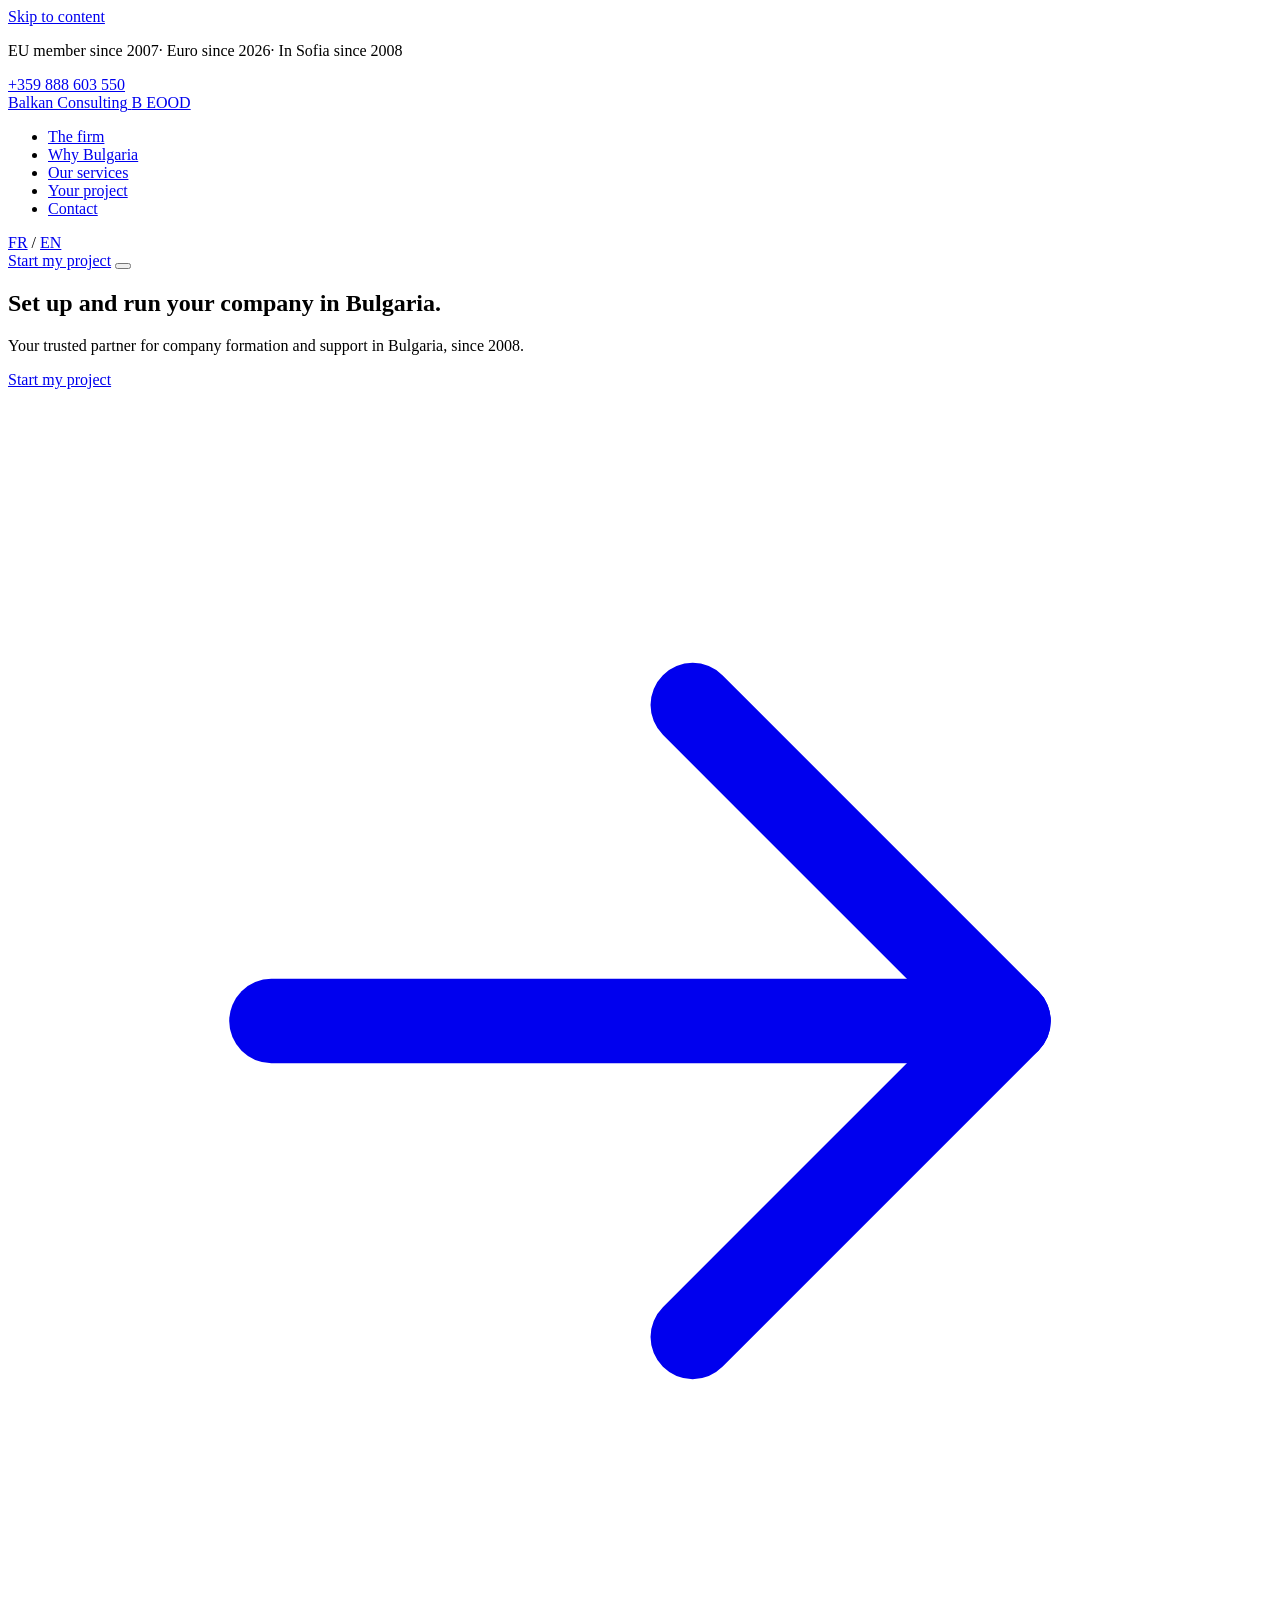
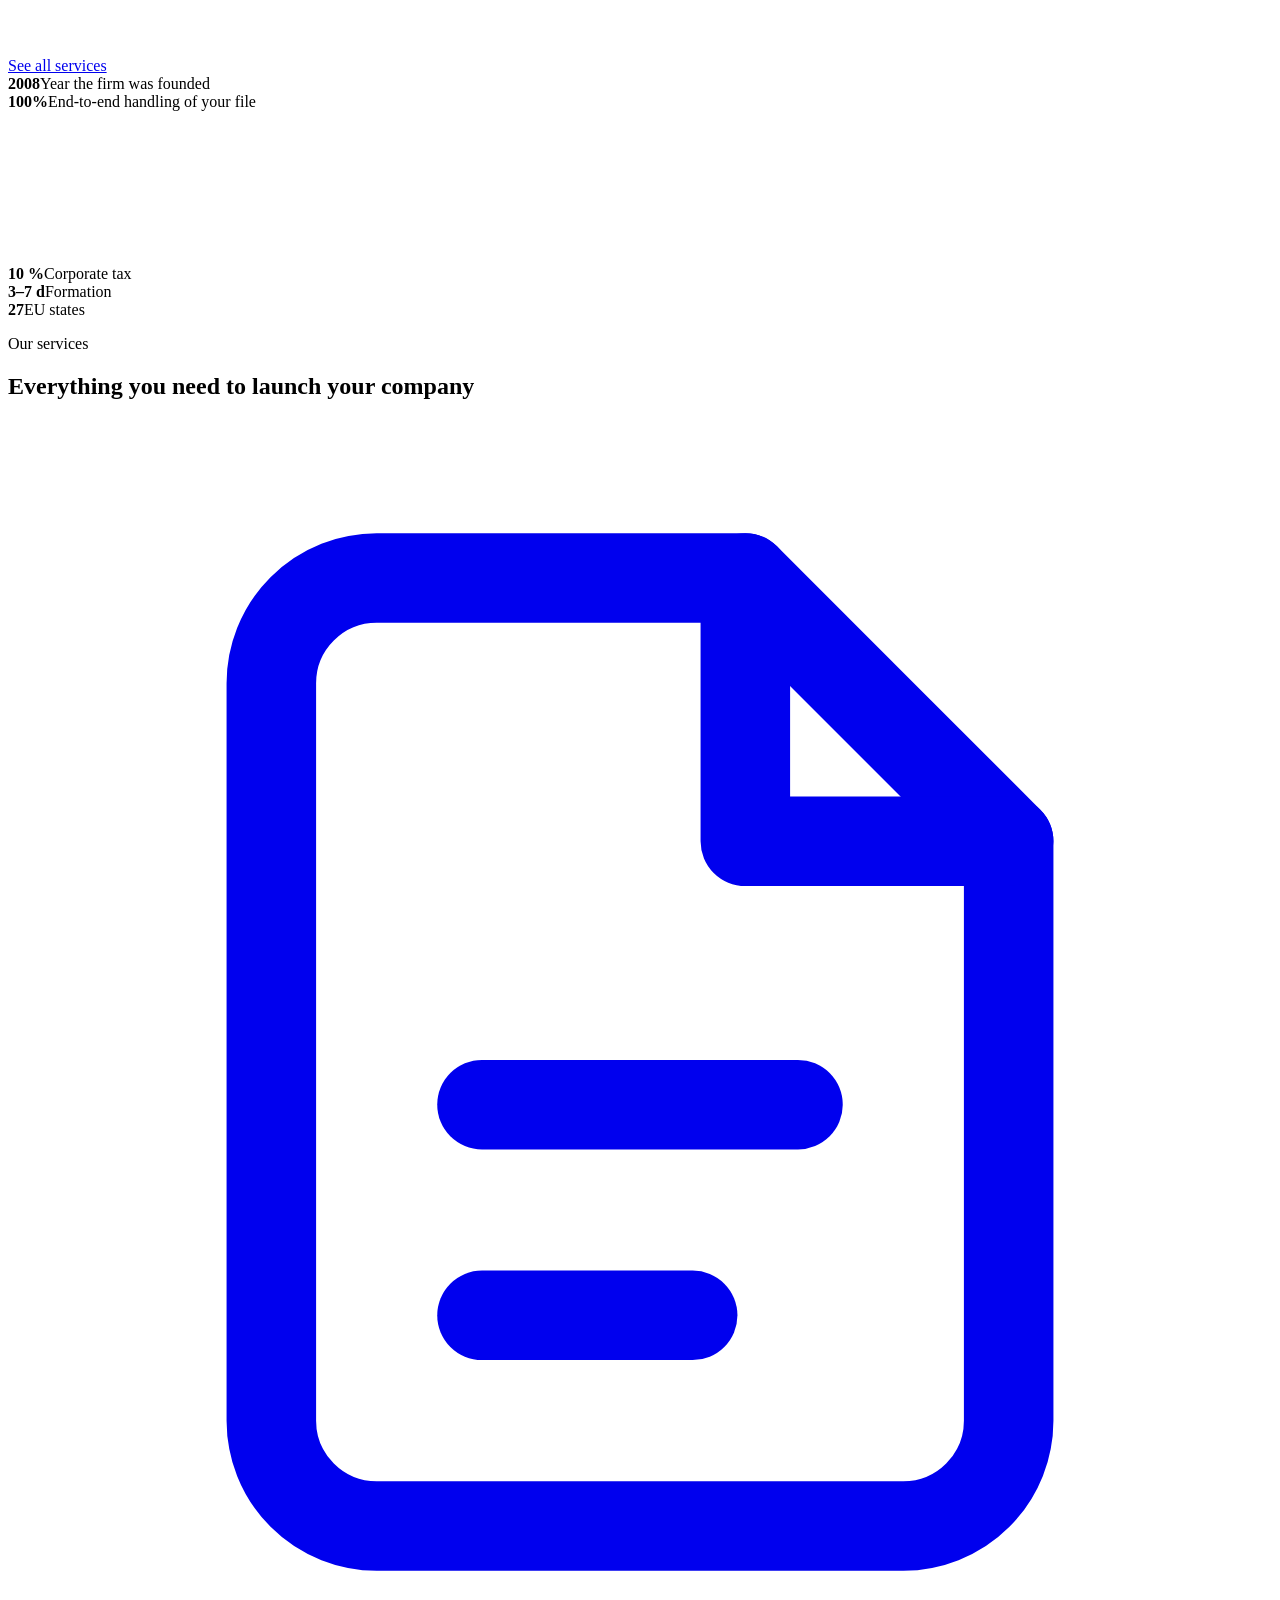
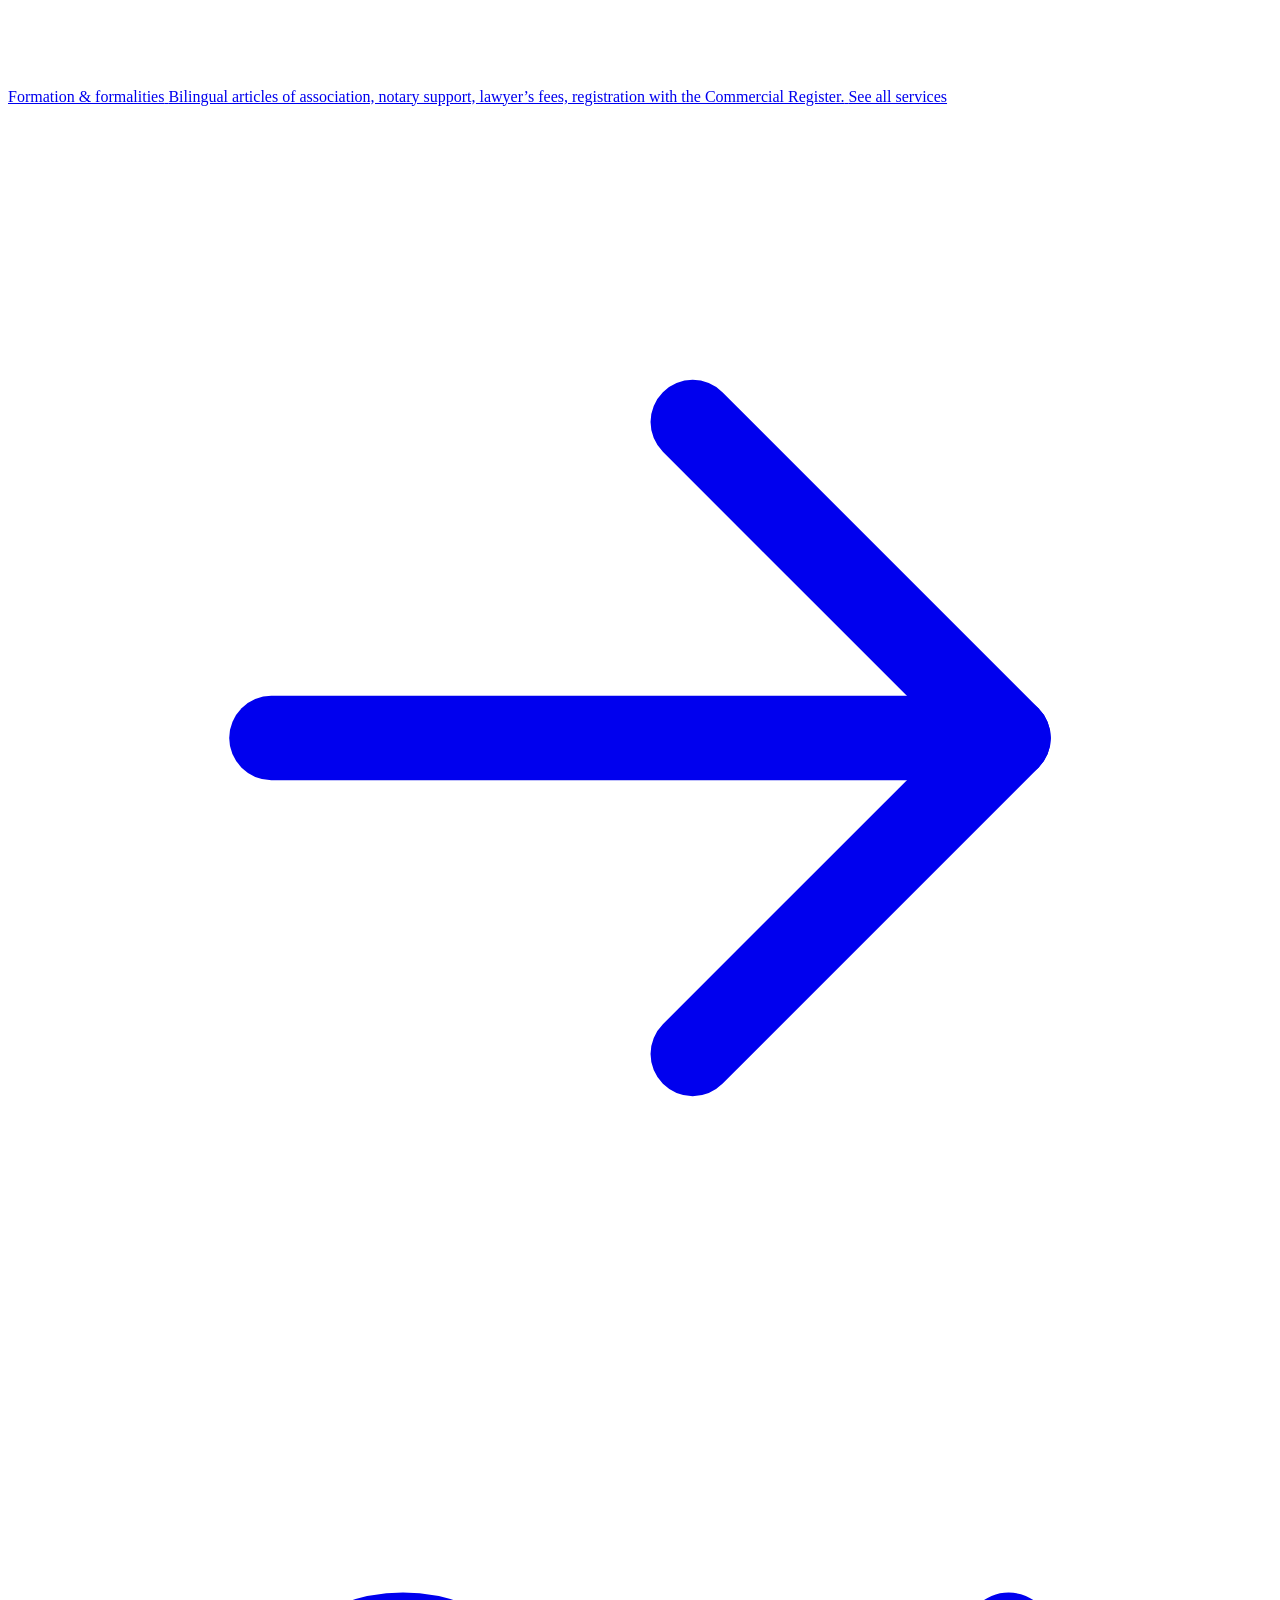
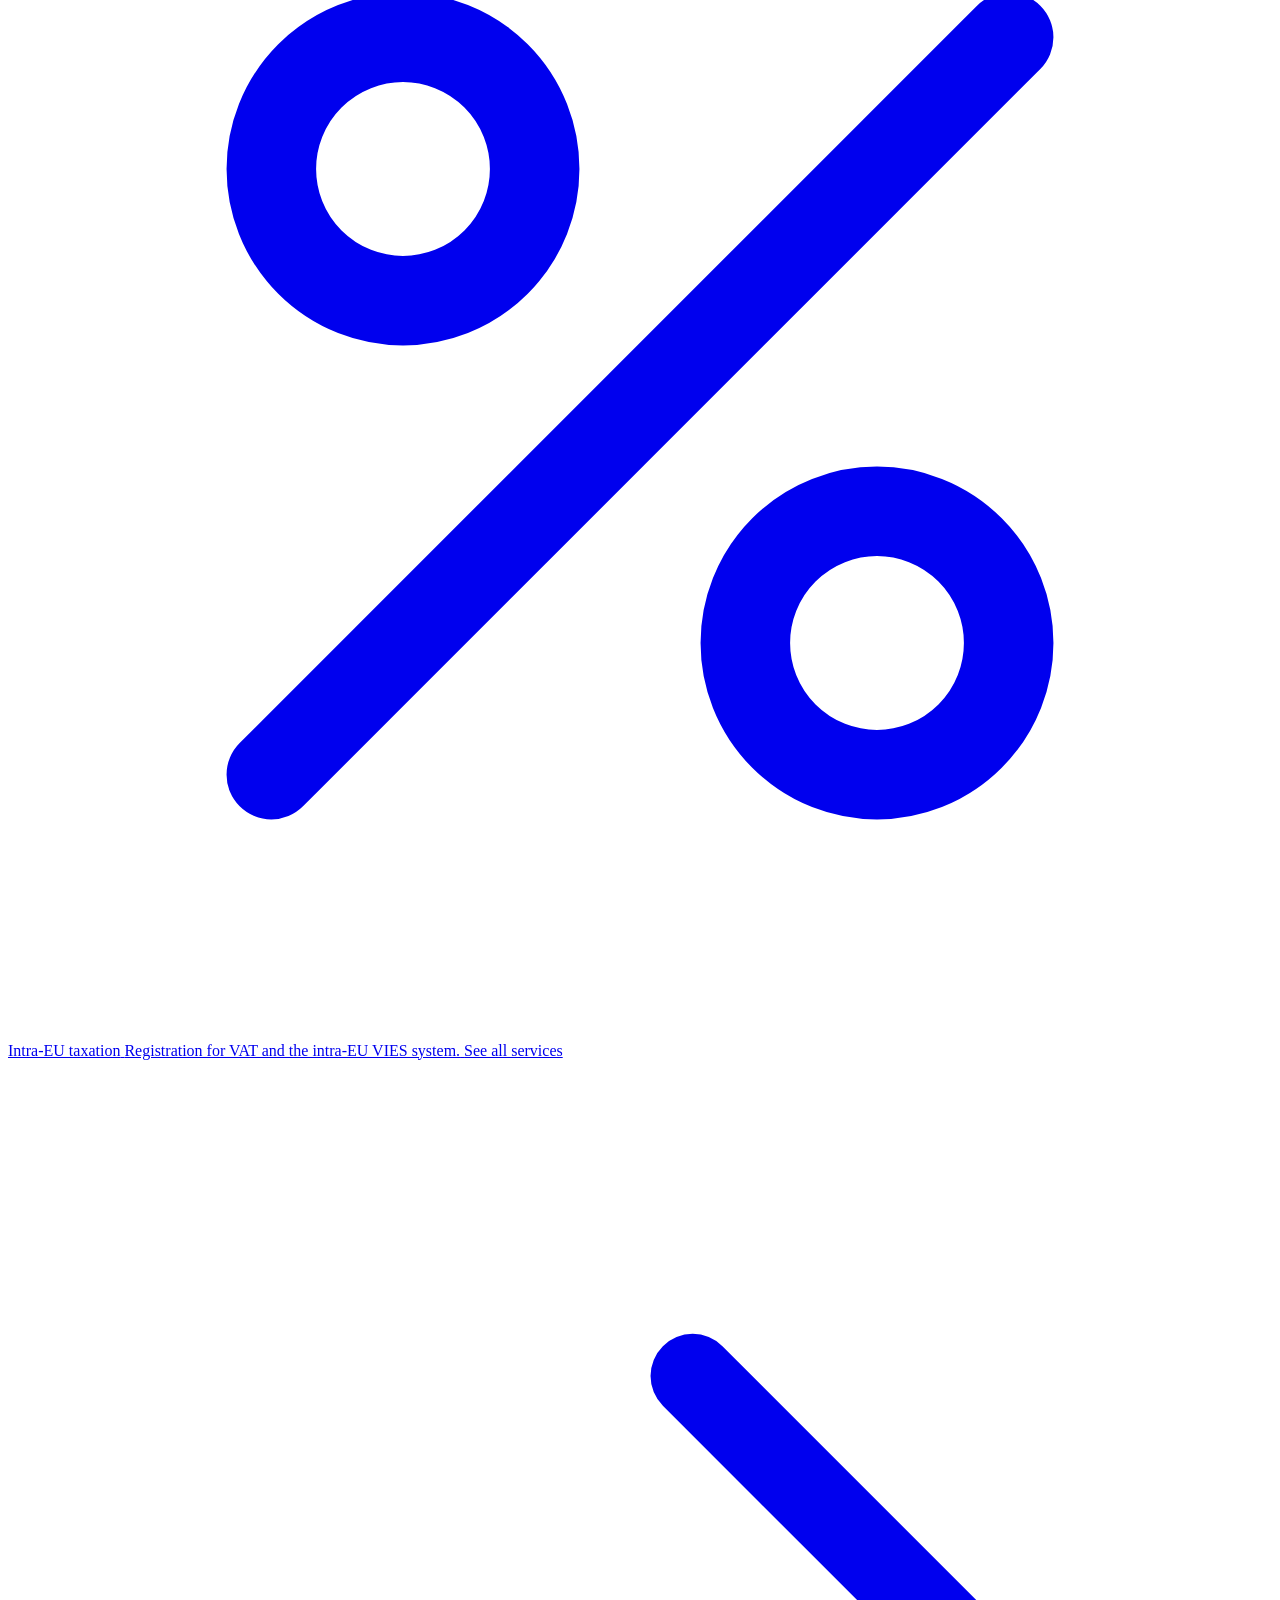
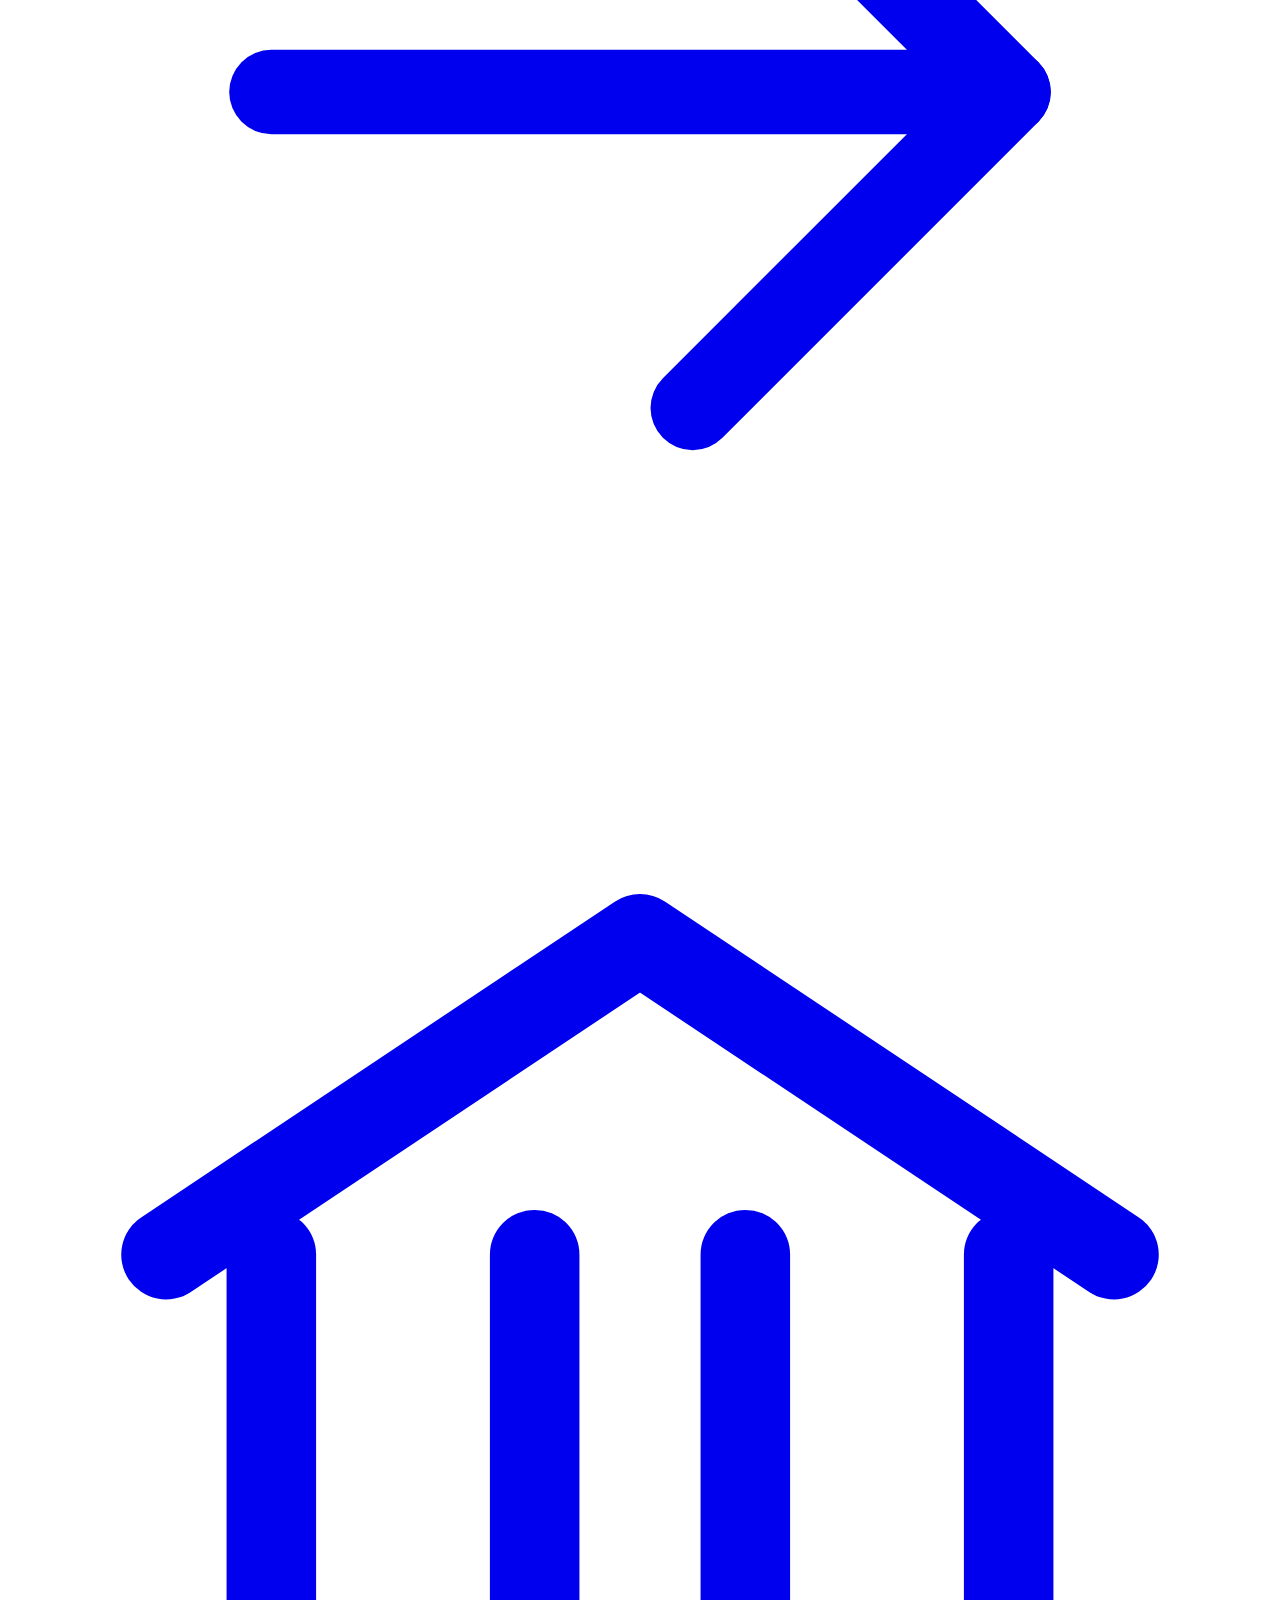
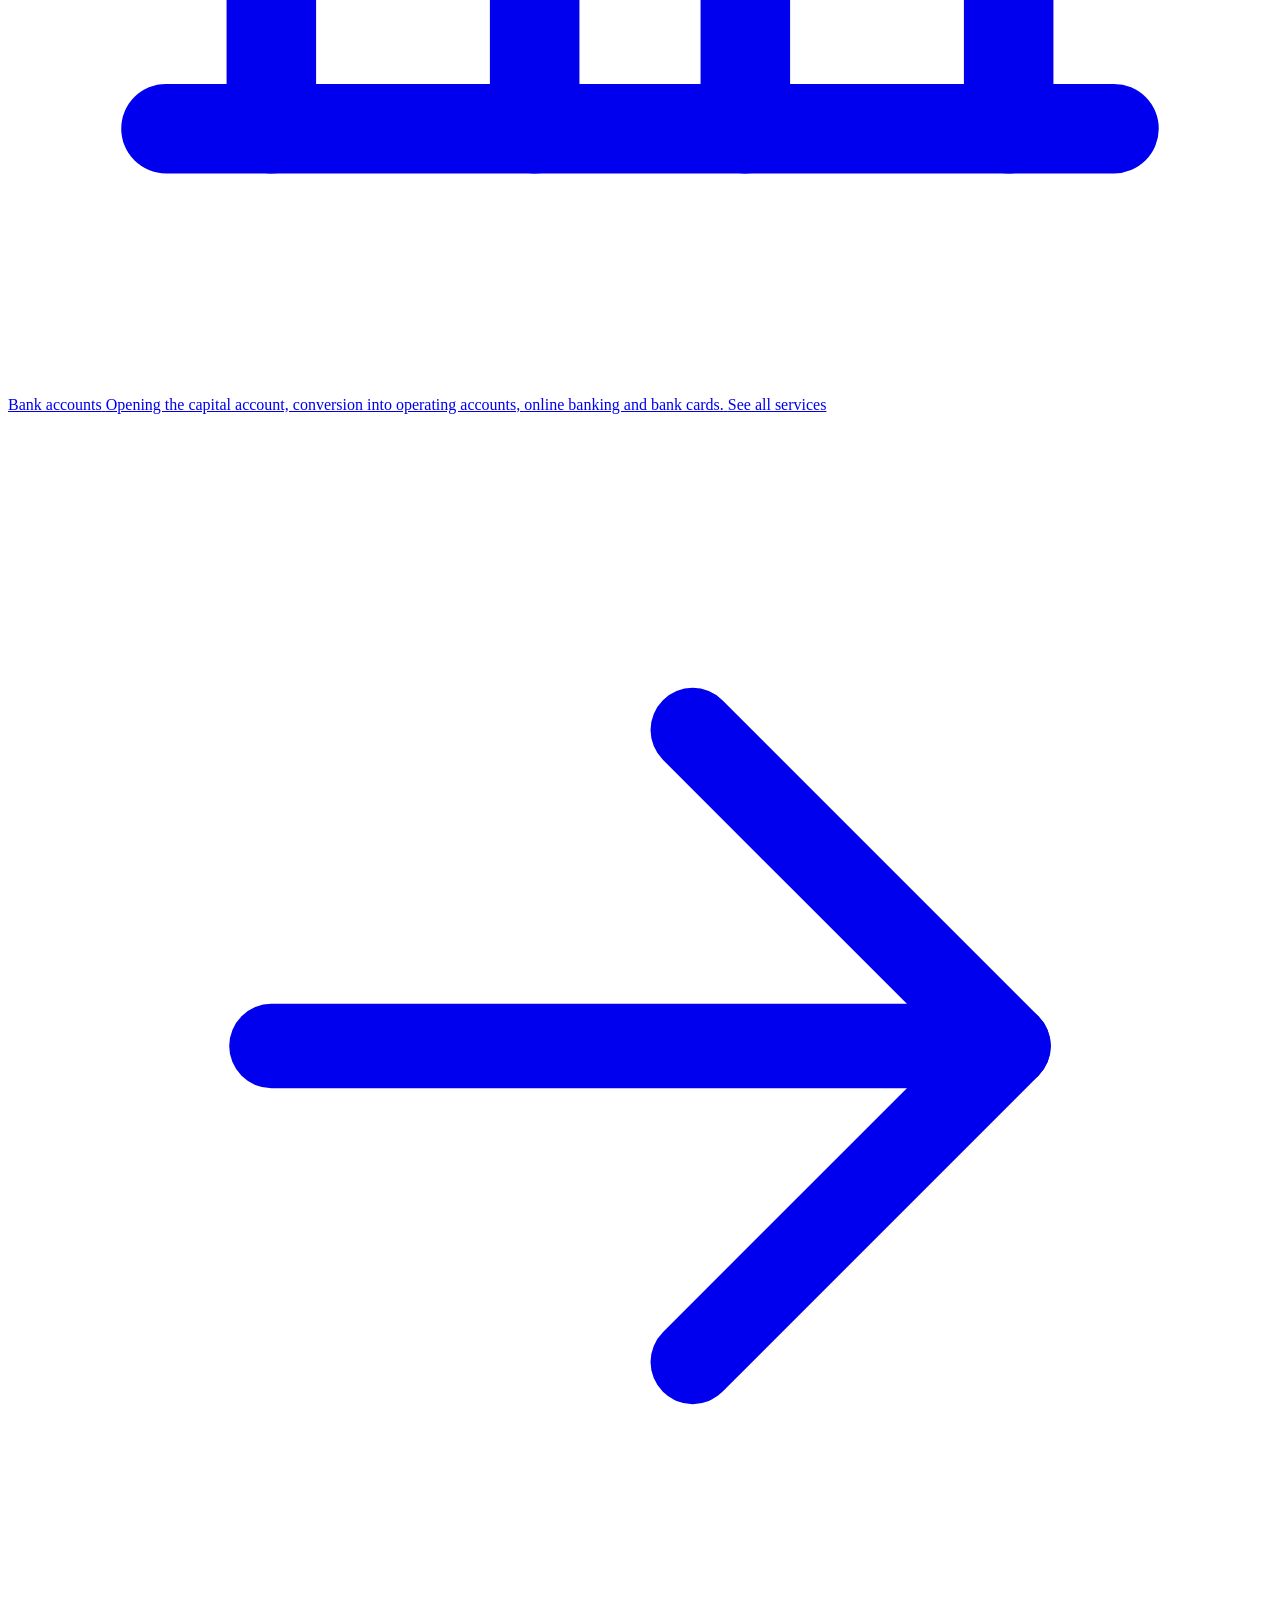
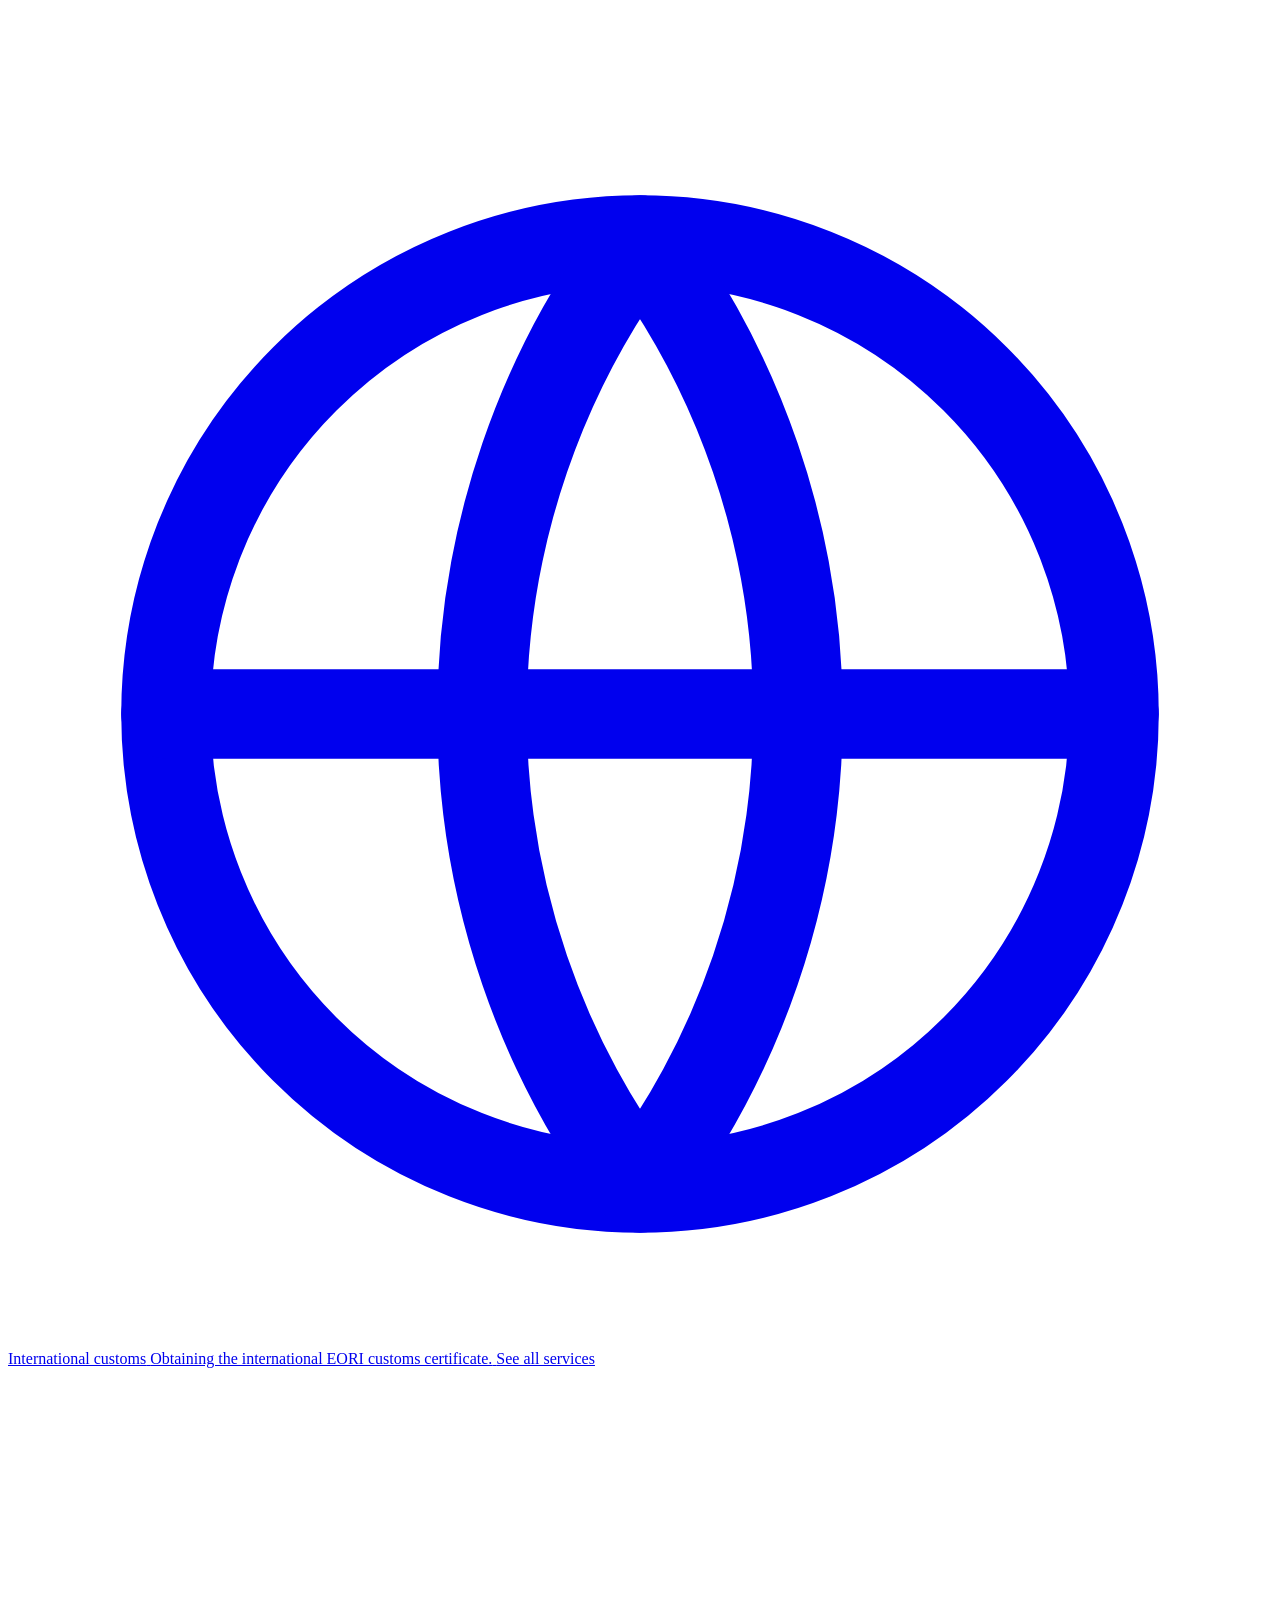
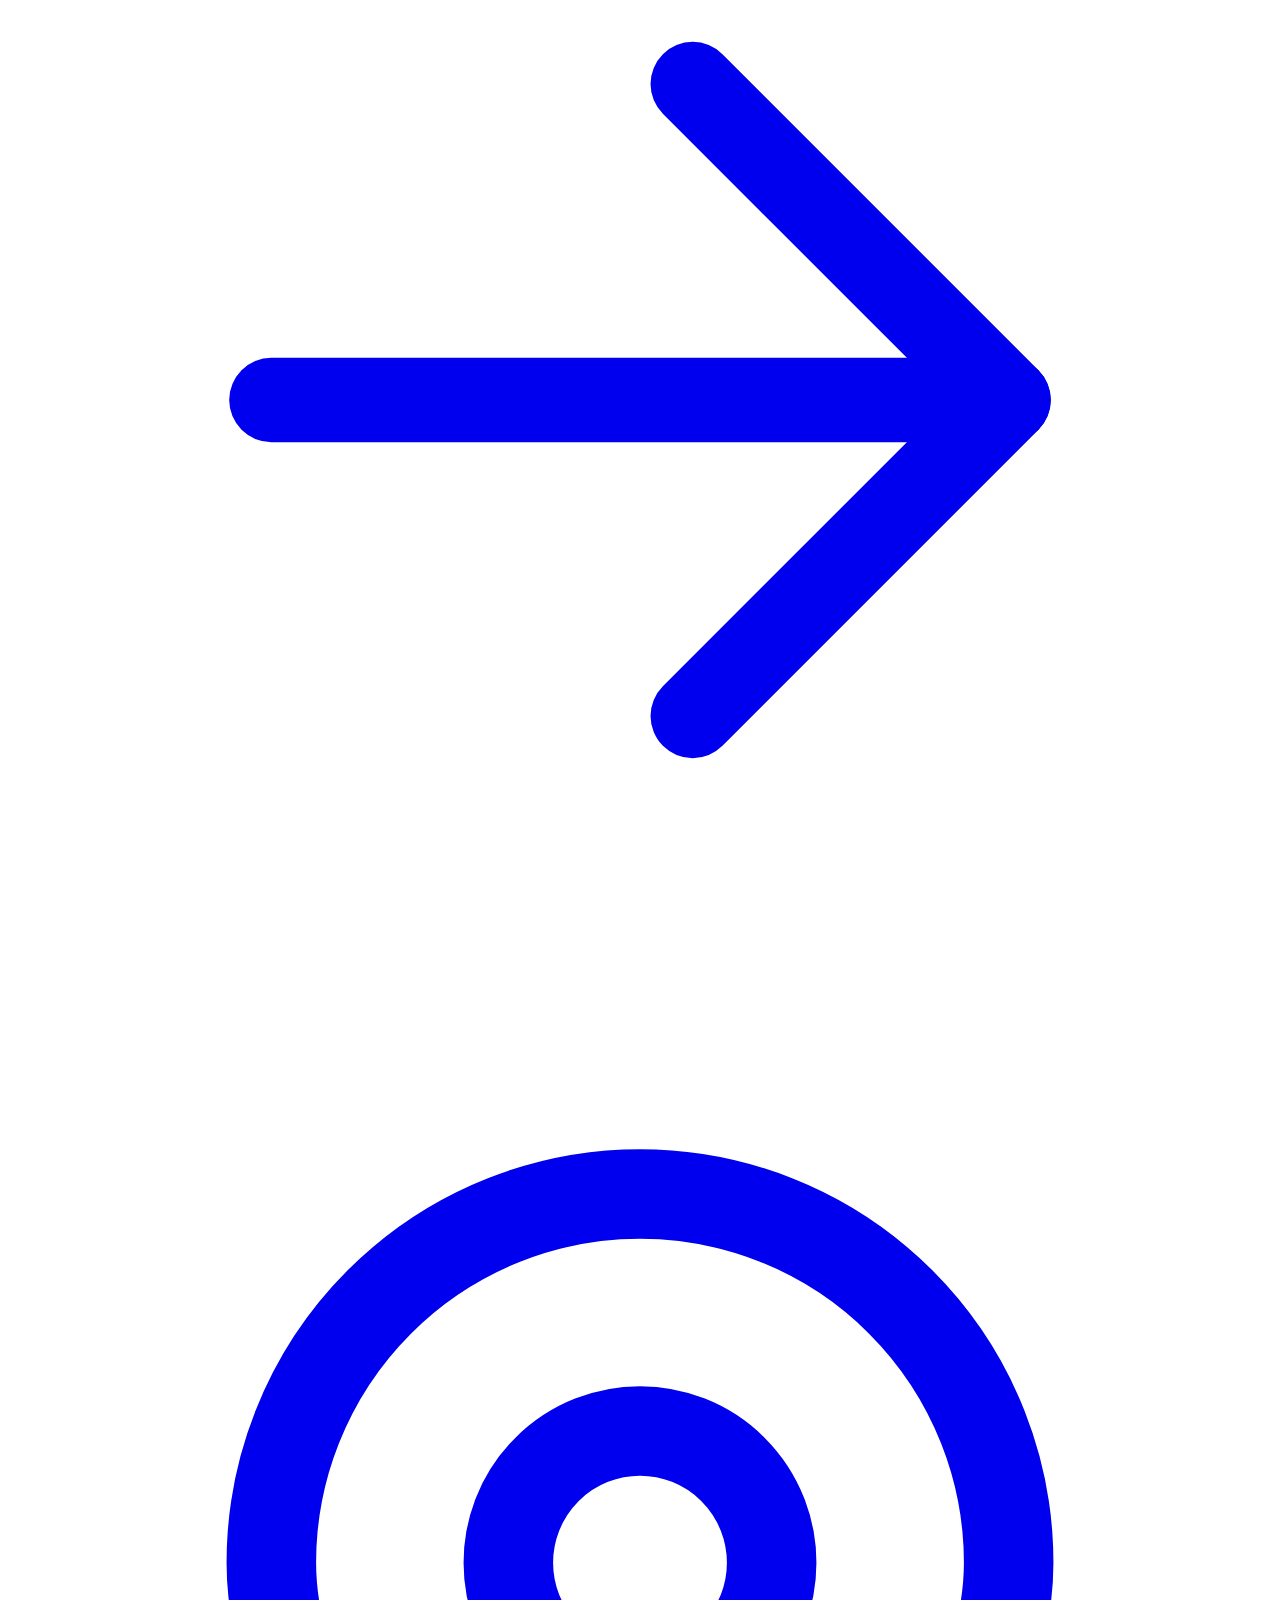
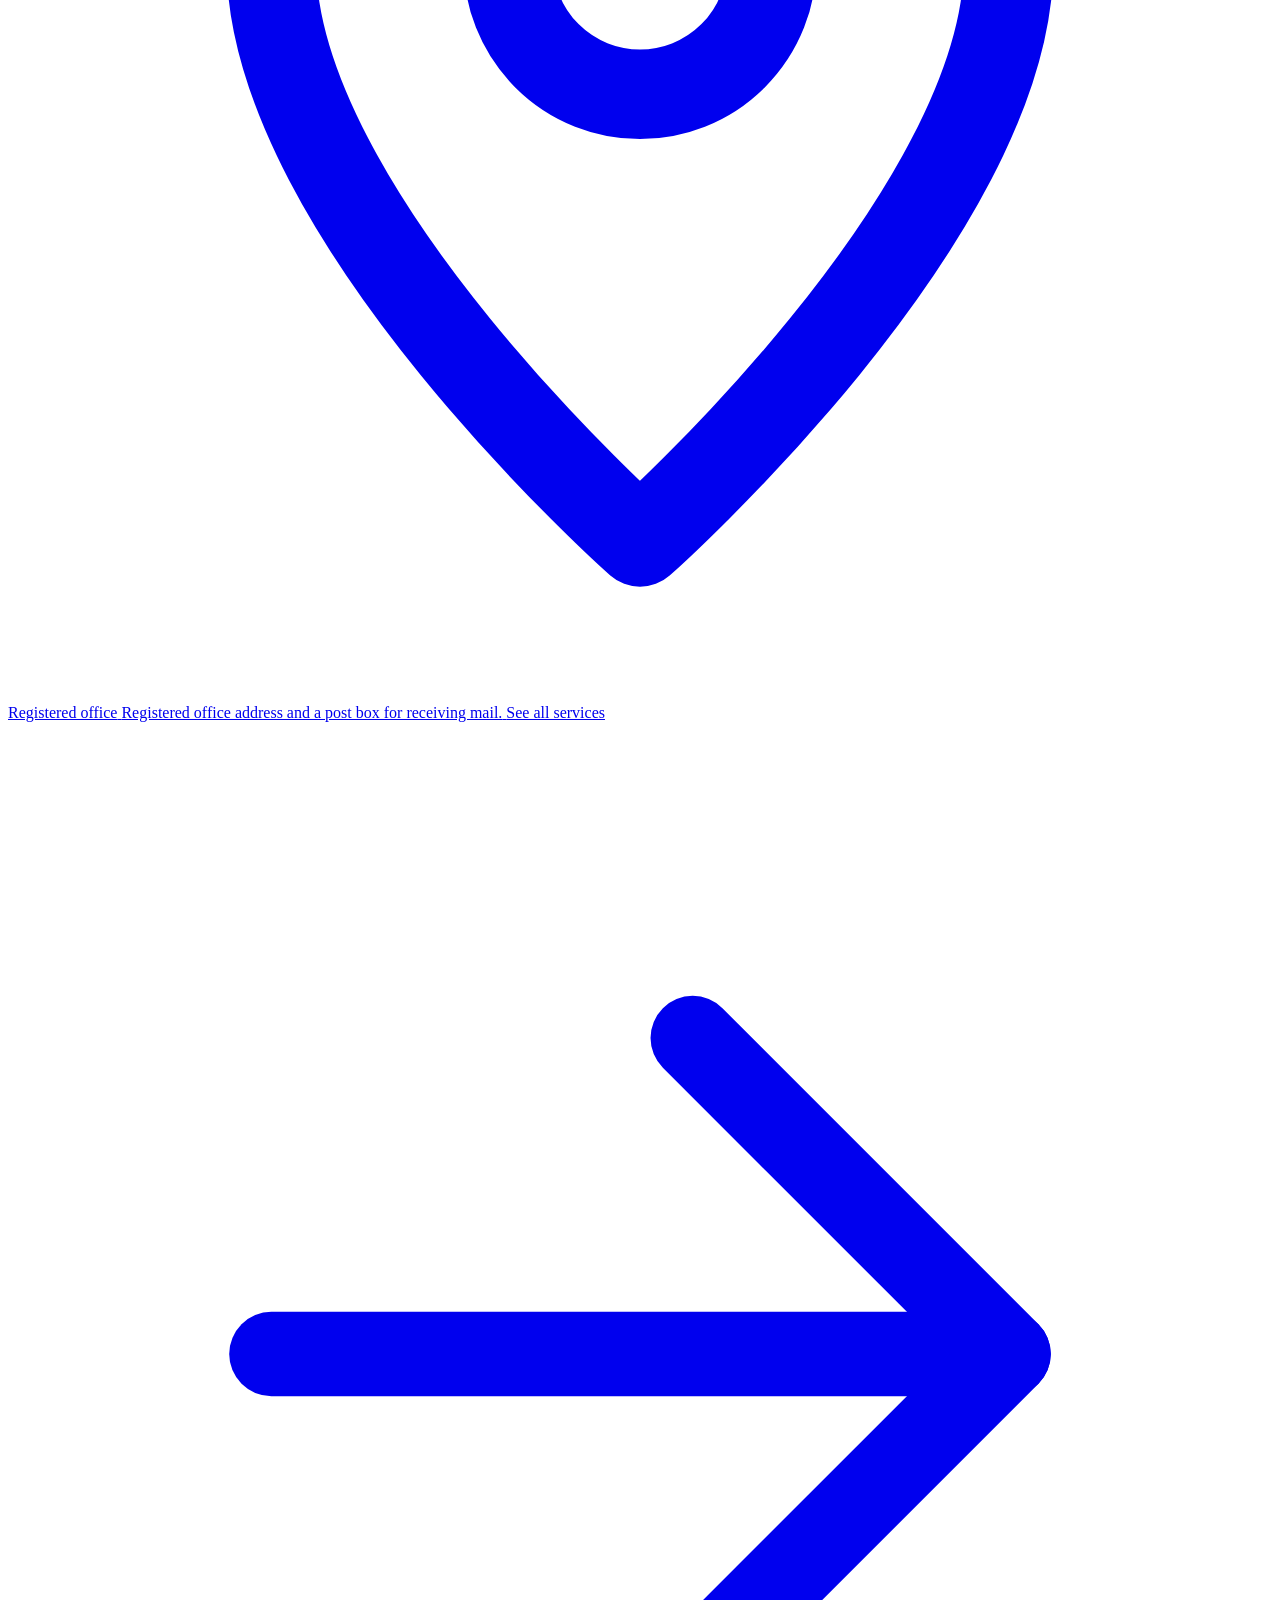
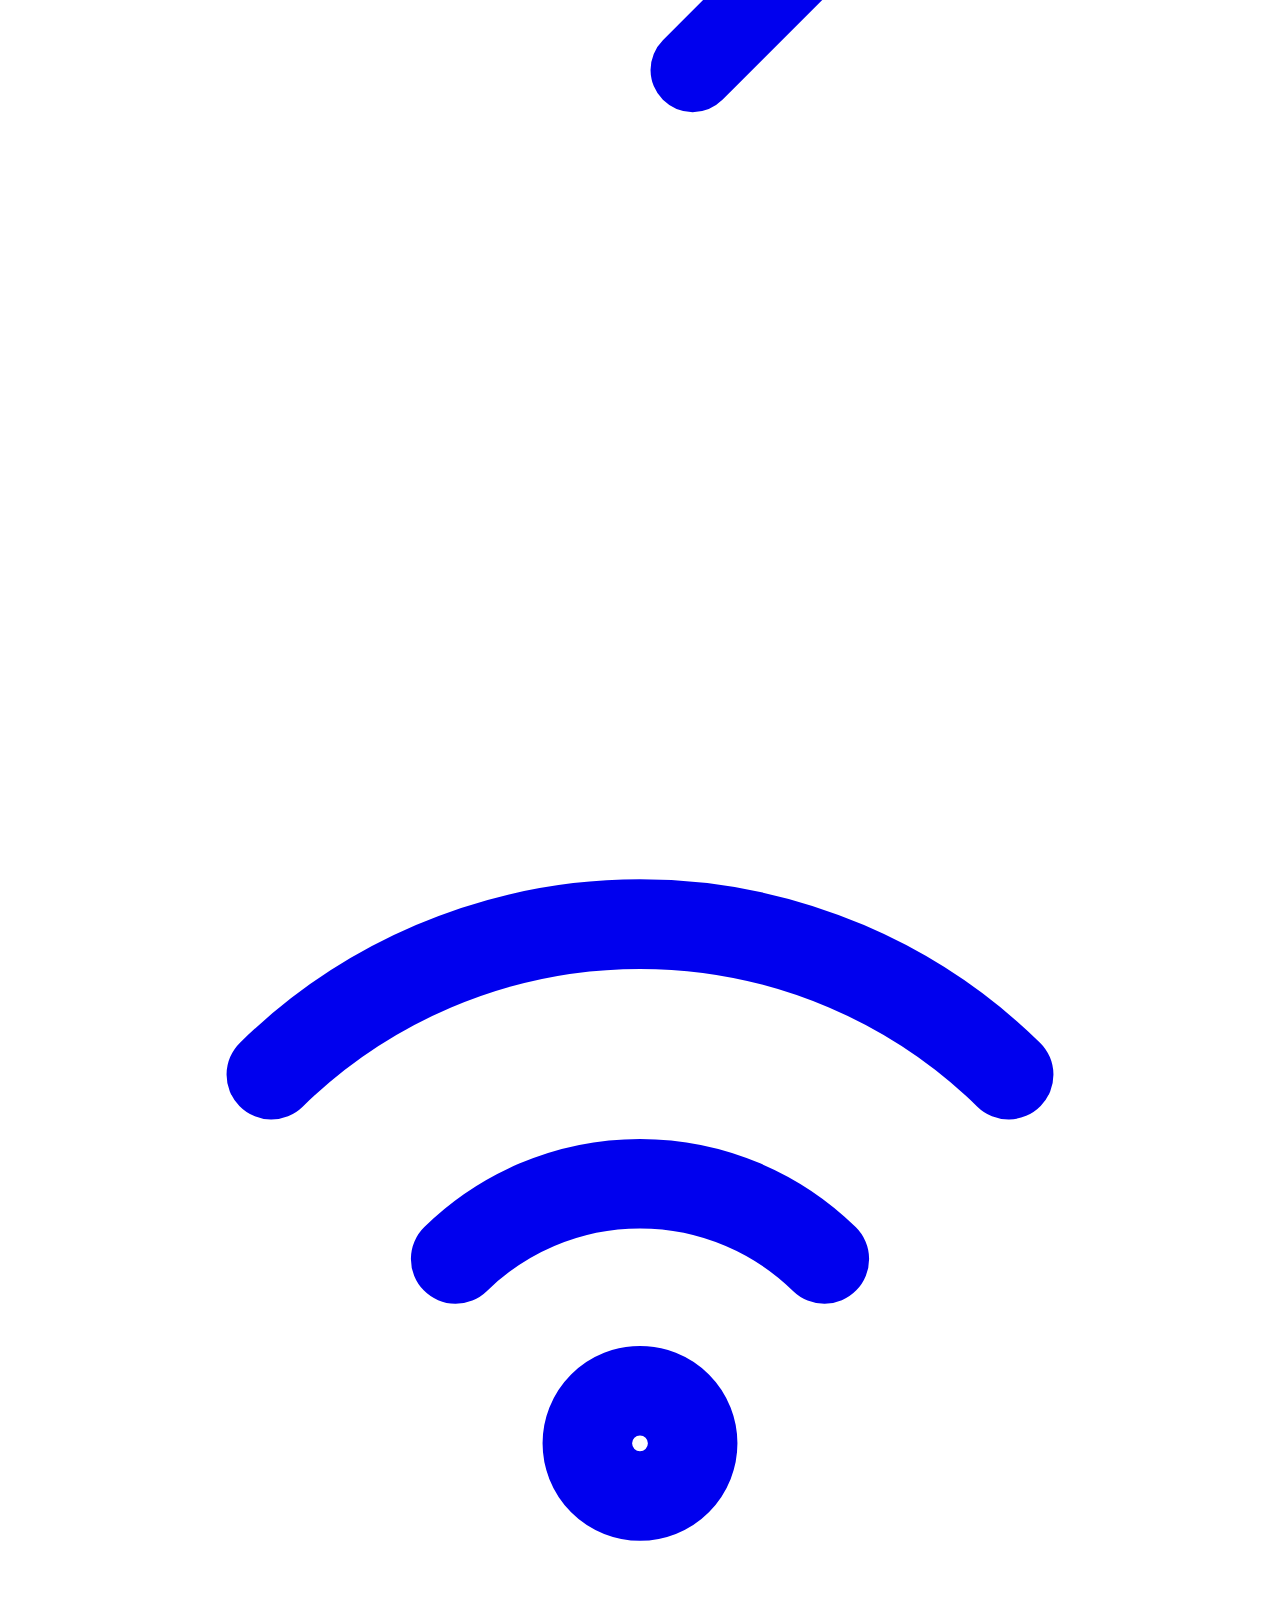
==== commit 41cdf784: "Mise à jour démo : fonds de sections + hero vidéo" ====
--- a/en/index.html
+++ b/en/index.html
@@ -6,25 +6,25 @@
 <title>Balkan Consulting B EOOD — Home</title>
 <meta name="description" content="Balkan Consulting B EOOD, a Sofia-based firm since 2008: company formation and management in Bulgaria for foreign entrepreneurs. A single point of contact.">
 <meta name="author" content="Balkan Consulting B EOOD">
-<link rel="canonical" href="https://hbexiumconsulting.github.io/balkan-consulting/en/">
-
-<link rel="alternate" hreflang="fr" href="https://hbexiumconsulting.github.io/balkan-consulting/fr/">
-<link rel="alternate" hreflang="en" href="https://hbexiumconsulting.github.io/balkan-consulting/en/">
-<link rel="alternate" hreflang="x-default" href="https://hbexiumconsulting.github.io/balkan-consulting/fr/">
+<link rel="canonical" href="https://hbexiumconsulting.github.io/balkan-consulting-demo/en/">
+
+<link rel="alternate" hreflang="fr" href="https://hbexiumconsulting.github.io/balkan-consulting-demo/fr/">
+<link rel="alternate" hreflang="en" href="https://hbexiumconsulting.github.io/balkan-consulting-demo/en/">
+<link rel="alternate" hreflang="x-default" href="https://hbexiumconsulting.github.io/balkan-consulting-demo/fr/">
 
 <meta property="og:type" content="website">
 <meta property="og:site_name" content="Balkan Consulting B EOOD">
 <meta property="og:title" content="Balkan Consulting B EOOD — Home">
 <meta property="og:description" content="Balkan Consulting B EOOD, a Sofia-based firm since 2008: company formation and management in Bulgaria for foreign entrepreneurs. A single point of contact.">
 <meta property="og:locale" content="en_GB">
-<meta property="og:url" content="https://hbexiumconsulting.github.io/balkan-consulting/en/">
-
-<link rel="icon" href="/balkan-consulting/assets/img/favicon.svg" type="image/svg+xml">
-
-<link rel="preload" href="/balkan-consulting/assets/fonts/manrope-400-latin.woff2" as="font" type="font/woff2" crossorigin>
-<link rel="preload" href="/balkan-consulting/assets/fonts/manrope-800-latin.woff2" as="font" type="font/woff2" crossorigin>
-<link rel="stylesheet" href="/balkan-consulting/assets/css/fonts.css">
-<link rel="stylesheet" href="/balkan-consulting/assets/css/style.css">
+<meta property="og:url" content="https://hbexiumconsulting.github.io/balkan-consulting-demo/en/">
+
+<link rel="icon" href="/balkan-consulting-demo/assets/img/favicon.svg" type="image/svg+xml">
+
+<link rel="preload" href="/balkan-consulting-demo/assets/fonts/manrope-400-latin.woff2" as="font" type="font/woff2" crossorigin>
+<link rel="preload" href="/balkan-consulting-demo/assets/fonts/manrope-800-latin.woff2" as="font" type="font/woff2" crossorigin>
+<link rel="stylesheet" href="/balkan-consulting-demo/assets/css/fonts.css">
+<link rel="stylesheet" href="/balkan-consulting-demo/assets/css/style.css">
 
 <script type="application/ld+json">
 {
@@ -35,7 +35,7 @@
     ],
     "name": "Balkan Consulting B EOOD",
     "description": "Founded in 2008, Balkan Consulting B EOOD is a consulting firm based in Sofia, specialised in supporting foreign entrepreneurs with the formation and management of companies in Bulgaria.",
-    "url": "https://hbexiumconsulting.github.io/balkan-consulting/en/",
+    "url": "https://hbexiumconsulting.github.io/balkan-consulting-demo/en/",
     "foundingDate": "2008",
     "vatID": "BG200125116",
     "telephone": "+359 888 603 550",
@@ -75,27 +75,27 @@
 
 <header class="nav" id="nav">
     <div class="shell nav__in">
-        <a class="logo" href="/balkan-consulting/en/" aria-label="Balkan Consulting B EOOD">
+        <a class="logo" href="/balkan-consulting-demo/en/" aria-label="Balkan Consulting B EOOD">
             <span class="logo__name">Balkan Consulting</span>
             <span class="logo__sub">B EOOD</span>
         </a>
         <div class="nav__end">
             <nav aria-label="Main navigation">
                 <ul class="nav__list">
-                                            <li><a class="nav__link" href="/balkan-consulting/en/firm" >The firm</a></li>
-                                            <li><a class="nav__link" href="/balkan-consulting/en/why-bulgaria" >Why Bulgaria</a></li>
-                                            <li><a class="nav__link" href="/balkan-consulting/en/services" >Our services</a></li>
-                                            <li><a class="nav__link" href="/balkan-consulting/en/your-project" >Your project</a></li>
-                                            <li><a class="nav__link" href="/balkan-consulting/en/contact" >Contact</a></li>
+                                            <li><a class="nav__link" href="/balkan-consulting-demo/en/firm" >The firm</a></li>
+                                            <li><a class="nav__link" href="/balkan-consulting-demo/en/why-bulgaria" >Why Bulgaria</a></li>
+                                            <li><a class="nav__link" href="/balkan-consulting-demo/en/services" >Our services</a></li>
+                                            <li><a class="nav__link" href="/balkan-consulting-demo/en/your-project" >Your project</a></li>
+                                            <li><a class="nav__link" href="/balkan-consulting-demo/en/contact" >Contact</a></li>
                                     </ul>
             </nav>
             <span class="nav__sep" aria-hidden="true"></span>
             <div class="langsw" role="group" aria-label="Language">
-                <a href="/balkan-consulting/fr/" hreflang="fr" lang="fr" class="">FR</a>
+                <a href="/balkan-consulting-demo/fr/" hreflang="fr" lang="fr" class="">FR</a>
                 <span class="sep">/</span>
-                <a href="/balkan-consulting/en/" hreflang="en" lang="en" class="is-active">EN</a>
-            </div>
-            <a class="btn btn--primary nav__cta" href="/balkan-consulting/en/contact">Start my project</a>
+                <a href="/balkan-consulting-demo/en/" hreflang="en" lang="en" class="is-active">EN</a>
+            </div>
+            <a class="btn btn--primary nav__cta" href="/balkan-consulting-demo/en/contact">Start my project</a>
             <button class="burger" type="button" aria-expanded="false" aria-controls="menu" aria-label="Open menu"><span></span><span></span></button>
         </div>
     </div>
@@ -105,12 +105,12 @@
     <div class="shell">
         <nav aria-label="Main navigation">
             <ul class="menu__list">
-                <li><a class="menu__link" href="/balkan-consulting/en/">Home</a></li>
-                                    <li><a class="menu__link" href="/balkan-consulting/en/firm">The firm</a></li>
-                                    <li><a class="menu__link" href="/balkan-consulting/en/why-bulgaria">Why Bulgaria</a></li>
-                                    <li><a class="menu__link" href="/balkan-consulting/en/services">Our services</a></li>
-                                    <li><a class="menu__link" href="/balkan-consulting/en/your-project">Your project</a></li>
-                                    <li><a class="menu__link" href="/balkan-consulting/en/contact">Contact</a></li>
+                <li><a class="menu__link" href="/balkan-consulting-demo/en/">Home</a></li>
+                                    <li><a class="menu__link" href="/balkan-consulting-demo/en/firm">The firm</a></li>
+                                    <li><a class="menu__link" href="/balkan-consulting-demo/en/why-bulgaria">Why Bulgaria</a></li>
+                                    <li><a class="menu__link" href="/balkan-consulting-demo/en/services">Our services</a></li>
+                                    <li><a class="menu__link" href="/balkan-consulting-demo/en/your-project">Your project</a></li>
+                                    <li><a class="menu__link" href="/balkan-consulting-demo/en/contact">Contact</a></li>
                             </ul>
         </nav>
         <p class="menu__foot"><a href="tel:+359888603550">+359 888 603 550</a> — Sofia 1407, Blvd. Cherny Vrah 41, Bulgarie</p>
@@ -126,8 +126,8 @@
             <h1 class="hero__title">Set up and run your company <span class="accent">in Bulgaria.</span></h1>
             <p class="hero__lead">Your trusted partner for company formation and support in Bulgaria, since 2008.</p>
             <div class="hero__actions">
-                <a class="btn btn--primary" href="/balkan-consulting/en/contact">Start my project <svg viewBox="0 0 24 24" fill="none" stroke="currentColor" stroke-width="1.6" stroke-linecap="round" stroke-linejoin="round" aria-hidden="true"><line x1="5" y1="12" x2="19" y2="12"/><polyline points="13 6 19 12 13 18"/></svg></a>
-                <a class="btn btn--ghost" href="/balkan-consulting/en/services">See all services</a>
+                <a class="btn btn--primary" href="/balkan-consulting-demo/en/contact">Start my project <svg viewBox="0 0 24 24" fill="none" stroke="currentColor" stroke-width="1.6" stroke-linecap="round" stroke-linejoin="round" aria-hidden="true"><line x1="5" y1="12" x2="19" y2="12"/><polyline points="13 6 19 12 13 18"/></svg></a>
+                <a class="btn btn--ghost" href="/balkan-consulting-demo/en/services">See all services</a>
             </div>
             <div class="hero__trust">
                                     <div><b>2008</b><span>Year the firm was founded</span></div>
@@ -135,7 +135,12 @@
                             </div>
         </div>
         <div class="hero__visual" data-tilt>
-            <div class="hero__photo"><img src="/balkan-consulting/assets/img/hero-sofia.jpg" alt="Sofia, Bulgarie" loading="eager"></div>
+            <div class="hero__photo">
+                <video class="hero__video" autoplay muted loop playsinline preload="metadata" poster="/balkan-consulting-demo/assets/img/hero-sofia.jpg" aria-label="Sofia, Bulgarie">
+                    <source src="/balkan-consulting-demo/assets/video/hero-sofia.webm" type="video/webm">
+                    <source src="/balkan-consulting-demo/assets/video/hero-sofia.mp4" type="video/mp4">
+                </video>
+            </div>
             <div class="glasscard glasscard--a"><b>10 %</b><span>Corporate tax</span></div>
             <div class="glasscard glasscard--b"><b>3–7 d</b><span>Formation</span></div>
             <div class="glasscard glasscard--c"><b>27</b><span>EU states</span></div>
@@ -150,37 +155,37 @@
             <h2 class="h2">Everything you need to launch your company</h2>
         </div>
         <div class="cardgrid cols-3">
-                            <a class="card" href="/balkan-consulting/en/services" data-reveal data-reveal-delay="0">
+                            <a class="card" href="/balkan-consulting-demo/en/services" data-reveal data-reveal-delay="0">
                     <span class="card__icon"><svg viewBox="0 0 24 24" fill="none" stroke="currentColor" stroke-width="1.7" stroke-linecap="round" stroke-linejoin="round" aria-hidden="true"><path d="M14 3H7a2 2 0 0 0-2 2v14a2 2 0 0 0 2 2h10a2 2 0 0 0 2-2V8z"/><path d="M14 3v5h5"/><line x1="9" y1="13" x2="15" y2="13"/><line x1="9" y1="17" x2="13" y2="17"/></svg></span>
                     <span class="card__title">Formation &amp; formalities</span>
                     <span class="card__desc">Bilingual articles of association, notary support, lawyer’s fees, registration with the Commercial Register.</span>
                     <span class="card__arrow">See all services <svg viewBox="0 0 24 24" fill="none" stroke="currentColor" stroke-width="1.6" stroke-linecap="round" stroke-linejoin="round" aria-hidden="true"><line x1="5" y1="12" x2="19" y2="12"/><polyline points="13 6 19 12 13 18"/></svg></span>
                 </a>
-                            <a class="card" href="/balkan-consulting/en/services" data-reveal data-reveal-delay="60">
+                            <a class="card" href="/balkan-consulting-demo/en/services" data-reveal data-reveal-delay="60">
                     <span class="card__icon"><svg viewBox="0 0 24 24" fill="none" stroke="currentColor" stroke-width="1.7" stroke-linecap="round" stroke-linejoin="round" aria-hidden="true"><line x1="19" y1="5" x2="5" y2="19"/><circle cx="7.5" cy="7.5" r="2.5"/><circle cx="16.5" cy="16.5" r="2.5"/></svg></span>
                     <span class="card__title">Intra-EU taxation</span>
                     <span class="card__desc">Registration for VAT and the intra-EU VIES system.</span>
                     <span class="card__arrow">See all services <svg viewBox="0 0 24 24" fill="none" stroke="currentColor" stroke-width="1.6" stroke-linecap="round" stroke-linejoin="round" aria-hidden="true"><line x1="5" y1="12" x2="19" y2="12"/><polyline points="13 6 19 12 13 18"/></svg></span>
                 </a>
-                            <a class="card" href="/balkan-consulting/en/services" data-reveal data-reveal-delay="120">
+                            <a class="card" href="/balkan-consulting-demo/en/services" data-reveal data-reveal-delay="120">
                     <span class="card__icon"><svg viewBox="0 0 24 24" fill="none" stroke="currentColor" stroke-width="1.7" stroke-linecap="round" stroke-linejoin="round" aria-hidden="true"><path d="M3 10 12 4l9 6"/><line x1="5" y1="10" x2="5" y2="19"/><line x1="10" y1="10" x2="10" y2="19"/><line x1="14" y1="10" x2="14" y2="19"/><line x1="19" y1="10" x2="19" y2="19"/><line x1="3" y1="19" x2="21" y2="19"/></svg></span>
                     <span class="card__title">Bank accounts</span>
                     <span class="card__desc">Opening the capital account, conversion into operating accounts, online banking and bank cards.</span>
                     <span class="card__arrow">See all services <svg viewBox="0 0 24 24" fill="none" stroke="currentColor" stroke-width="1.6" stroke-linecap="round" stroke-linejoin="round" aria-hidden="true"><line x1="5" y1="12" x2="19" y2="12"/><polyline points="13 6 19 12 13 18"/></svg></span>
                 </a>
-                            <a class="card" href="/balkan-consulting/en/services" data-reveal data-reveal-delay="180">
+                            <a class="card" href="/balkan-consulting-demo/en/services" data-reveal data-reveal-delay="180">
                     <span class="card__icon"><svg viewBox="0 0 24 24" fill="none" stroke="currentColor" stroke-width="1.7" stroke-linecap="round" stroke-linejoin="round" aria-hidden="true"><circle cx="12" cy="12" r="9"/><path d="M3 12h18"/><path d="M12 3a15 15 0 0 1 0 18 15 15 0 0 1 0-18z"/></svg></span>
                     <span class="card__title">International customs</span>
                     <span class="card__desc">Obtaining the international EORI customs certificate.</span>
                     <span class="card__arrow">See all services <svg viewBox="0 0 24 24" fill="none" stroke="currentColor" stroke-width="1.6" stroke-linecap="round" stroke-linejoin="round" aria-hidden="true"><line x1="5" y1="12" x2="19" y2="12"/><polyline points="13 6 19 12 13 18"/></svg></span>
                 </a>
-                            <a class="card" href="/balkan-consulting/en/services" data-reveal data-reveal-delay="240">
+                            <a class="card" href="/balkan-consulting-demo/en/services" data-reveal data-reveal-delay="240">
                     <span class="card__icon"><svg viewBox="0 0 24 24" fill="none" stroke="currentColor" stroke-width="1.7" stroke-linecap="round" stroke-linejoin="round" aria-hidden="true"><path d="M12 21s7-6.2 7-11a7 7 0 0 0-14 0c0 4.8 7 11 7 11z"/><circle cx="12" cy="10" r="2.5"/></svg></span>
                     <span class="card__title">Registered office</span>
                     <span class="card__desc">Registered office address and a post box for receiving mail.</span>
                     <span class="card__arrow">See all services <svg viewBox="0 0 24 24" fill="none" stroke="currentColor" stroke-width="1.6" stroke-linecap="round" stroke-linejoin="round" aria-hidden="true"><line x1="5" y1="12" x2="19" y2="12"/><polyline points="13 6 19 12 13 18"/></svg></span>
                 </a>
-                            <a class="card" href="/balkan-consulting/en/services" data-reveal data-reveal-delay="300">
+                            <a class="card" href="/balkan-consulting-demo/en/services" data-reveal data-reveal-delay="300">
                     <span class="card__icon"><svg viewBox="0 0 24 24" fill="none" stroke="currentColor" stroke-width="1.7" stroke-linecap="round" stroke-linejoin="round" aria-hidden="true"><path d="M5 13a10 10 0 0 1 14 0"/><path d="M8.5 16.5a5 5 0 0 1 7 0"/><circle cx="12" cy="20" r="1"/></svg></span>
                     <span class="card__title">Telecommunications</span>
                     <span class="card__desc">Mobile phone and internet subscription.</span>
@@ -191,13 +196,13 @@
 </section>
 
 <section class="section section--open whysec">
-    <div class="whysec__bg" aria-hidden="true"><img src="/balkan-consulting/assets/img/why-architecture.jpg" alt=""></div>
+    <div class="whysec__bg" aria-hidden="true"><img src="/balkan-consulting-demo/assets/img/why-architecture.jpg" alt=""></div>
     <div class="shell whysec__in">
         <div class="section__head" data-reveal>
             <p class="eyebrow">Why Bulgaria</p>
             <h2 class="h2">One of the most competitive tax systems in Europe</h2>
             <p class="lead">A member of the European Union with full access to the single market, Bulgaria offers one of the most competitive tax systems in Europe for entrepreneurs looking to grow their business.</p>
-            <p style="margin-top:1.5rem"><a class="textlink" href="/balkan-consulting/en/why-bulgaria">Why Bulgaria <svg viewBox="0 0 24 24" fill="none" stroke="currentColor" stroke-width="1.6" stroke-linecap="round" stroke-linejoin="round" aria-hidden="true"><line x1="5" y1="12" x2="19" y2="12"/><polyline points="13 6 19 12 13 18"/></svg></a></p>
+            <p style="margin-top:1.5rem"><a class="textlink" href="/balkan-consulting-demo/en/why-bulgaria">Why Bulgaria <svg viewBox="0 0 24 24" fill="none" stroke="currentColor" stroke-width="1.6" stroke-linecap="round" stroke-linejoin="round" aria-hidden="true"><line x1="5" y1="12" x2="19" y2="12"/><polyline points="13 6 19 12 13 18"/></svg></a></p>
         </div>
         <div class="cardgrid cols-4">
                             <div class="statcard" data-reveal data-reveal-delay="0">
@@ -301,7 +306,7 @@
     <div class="shell">
         <div class="ctacard" data-reveal>
             <h2 class="ctacard__t">Let’s start your business project in Bulgaria together</h2>
-            <a class="btn btn--dark" href="/balkan-consulting/en/contact">Start my project <svg viewBox="0 0 24 24" fill="none" stroke="currentColor" stroke-width="1.6" stroke-linecap="round" stroke-linejoin="round" aria-hidden="true"><line x1="5" y1="12" x2="19" y2="12"/><polyline points="13 6 19 12 13 18"/></svg></a>
+            <a class="btn btn--dark" href="/balkan-consulting-demo/en/contact">Start my project <svg viewBox="0 0 24 24" fill="none" stroke="currentColor" stroke-width="1.6" stroke-linecap="round" stroke-linejoin="round" aria-hidden="true"><line x1="5" y1="12" x2="19" y2="12"/><polyline points="13 6 19 12 13 18"/></svg></a>
         </div>
     </div>
 </section>
@@ -318,12 +323,12 @@
             <nav class="footer__nav" aria-label="Site map">
                 <h4>Navigation</h4>
                 <ul>
-                    <li><a href="/balkan-consulting/en/">Home</a></li>
-                                            <li><a href="/balkan-consulting/en/firm">The firm</a></li>
-                                            <li><a href="/balkan-consulting/en/why-bulgaria">Why Bulgaria</a></li>
-                                            <li><a href="/balkan-consulting/en/services">Our services</a></li>
-                                            <li><a href="/balkan-consulting/en/your-project">Your project</a></li>
-                                            <li><a href="/balkan-consulting/en/contact">Contact</a></li>
+                    <li><a href="/balkan-consulting-demo/en/">Home</a></li>
+                                            <li><a href="/balkan-consulting-demo/en/firm">The firm</a></li>
+                                            <li><a href="/balkan-consulting-demo/en/why-bulgaria">Why Bulgaria</a></li>
+                                            <li><a href="/balkan-consulting-demo/en/services">Our services</a></li>
+                                            <li><a href="/balkan-consulting-demo/en/your-project">Your project</a></li>
+                                            <li><a href="/balkan-consulting-demo/en/contact">Contact</a></li>
                                     </ul>
             </nav>
             <div>
@@ -340,13 +345,13 @@
     <div class="shell footer__bottom">
         <p>© 2026 Balkan Consulting B EOOD. All rights reserved.</p>
         <ul class="footer__legal">
-            <li><a href="/balkan-consulting/en/legal">Legal notice</a></li>
-            <li><a href="/balkan-consulting/en/legal#confidentialite">Privacy</a></li>
-            <li><a href="/balkan-consulting/en/legal#cookies">Cookies</a></li>
+            <li><a href="/balkan-consulting-demo/en/legal">Legal notice</a></li>
+            <li><a href="/balkan-consulting-demo/en/legal#confidentialite">Privacy</a></li>
+            <li><a href="/balkan-consulting-demo/en/legal#cookies">Cookies</a></li>
         </ul>
     </div>
 </footer>
 
-<script src="/balkan-consulting/assets/js/main.js" defer></script>
+<script src="/balkan-consulting-demo/assets/js/main.js" defer></script>
 </body>
 </html>
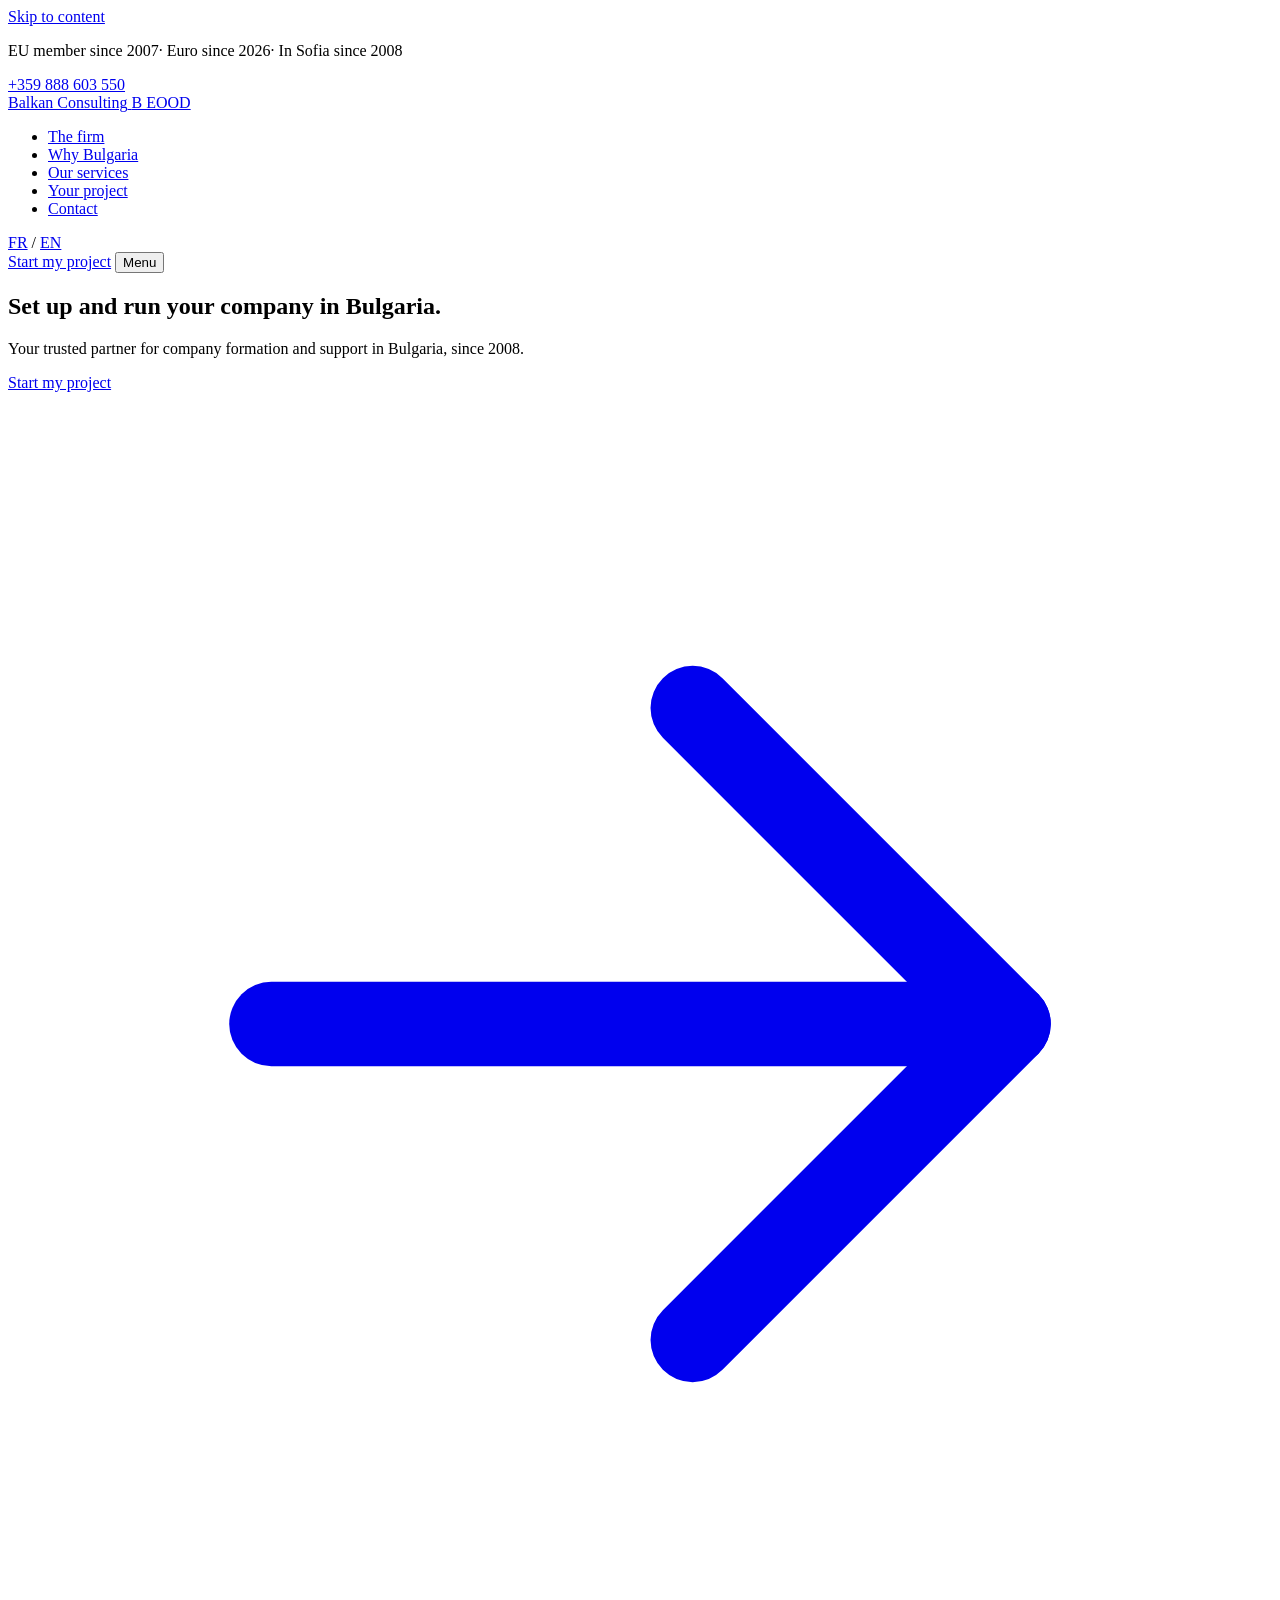
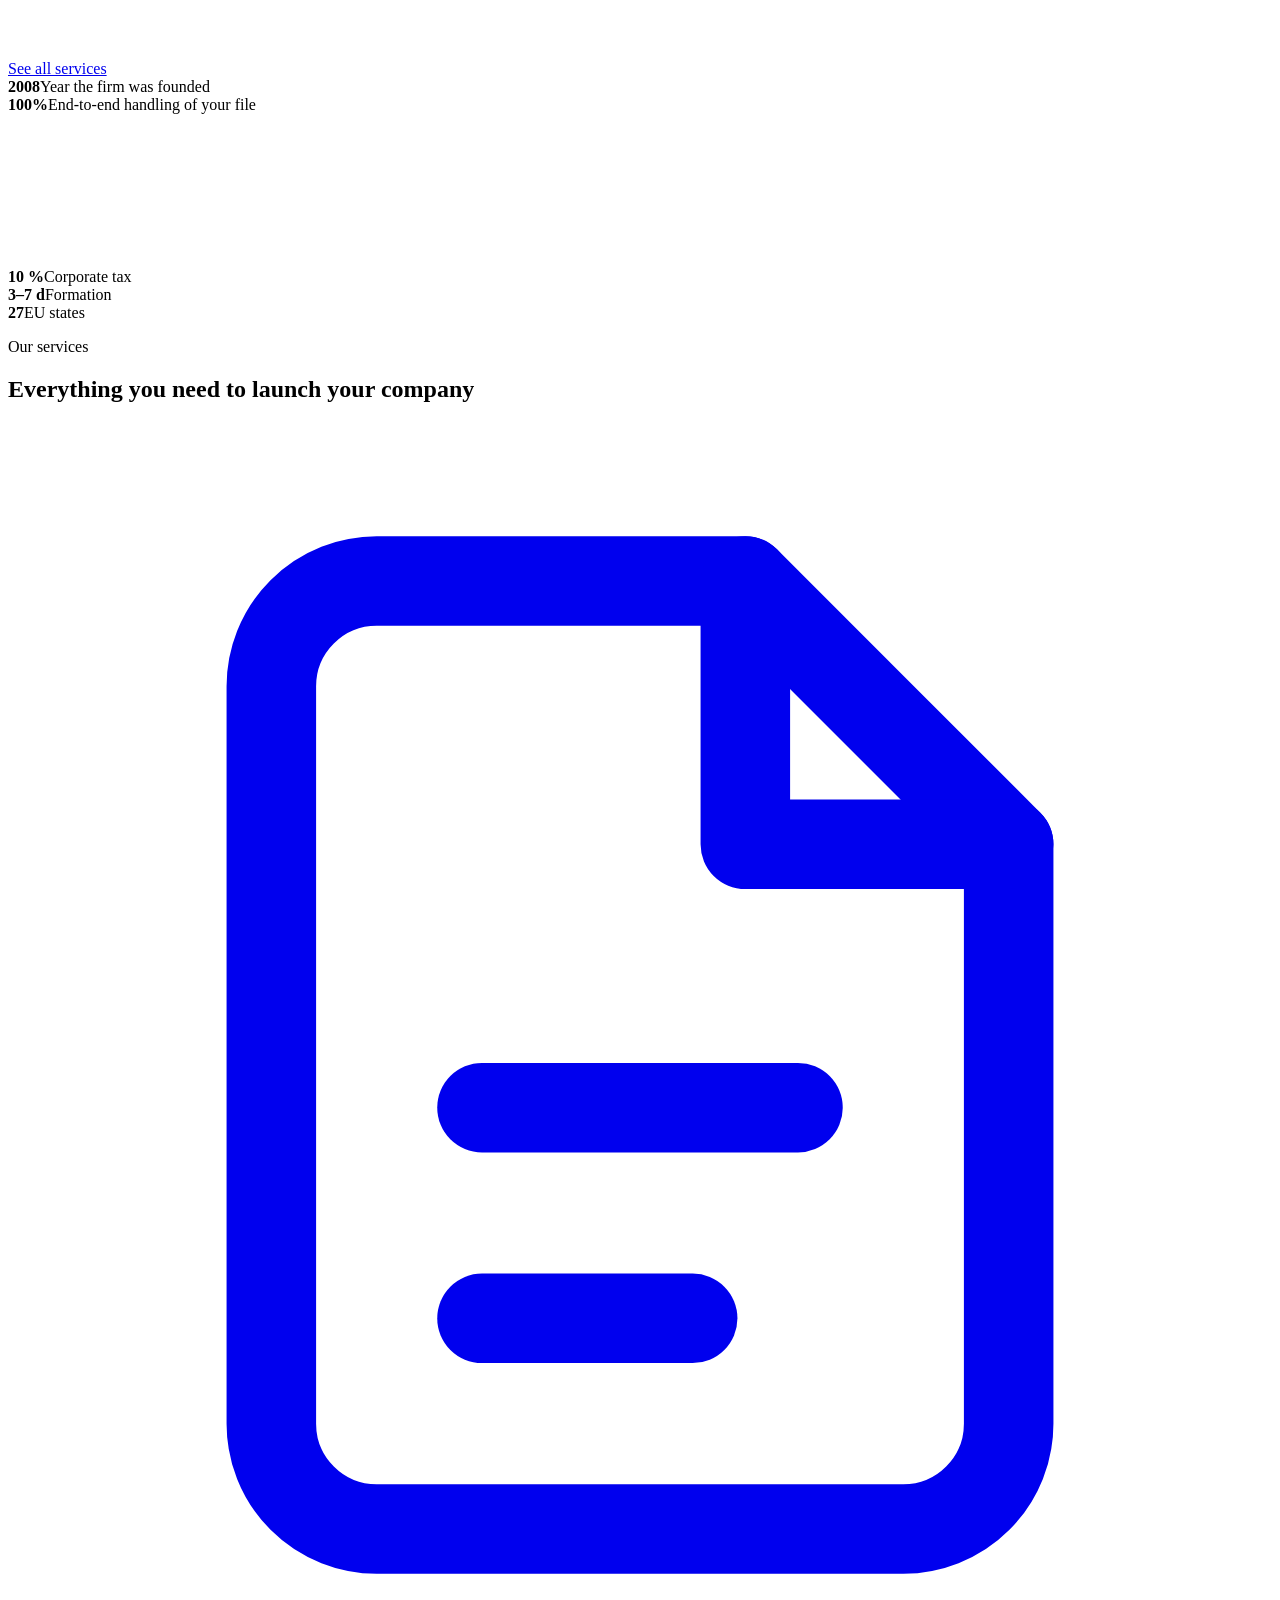
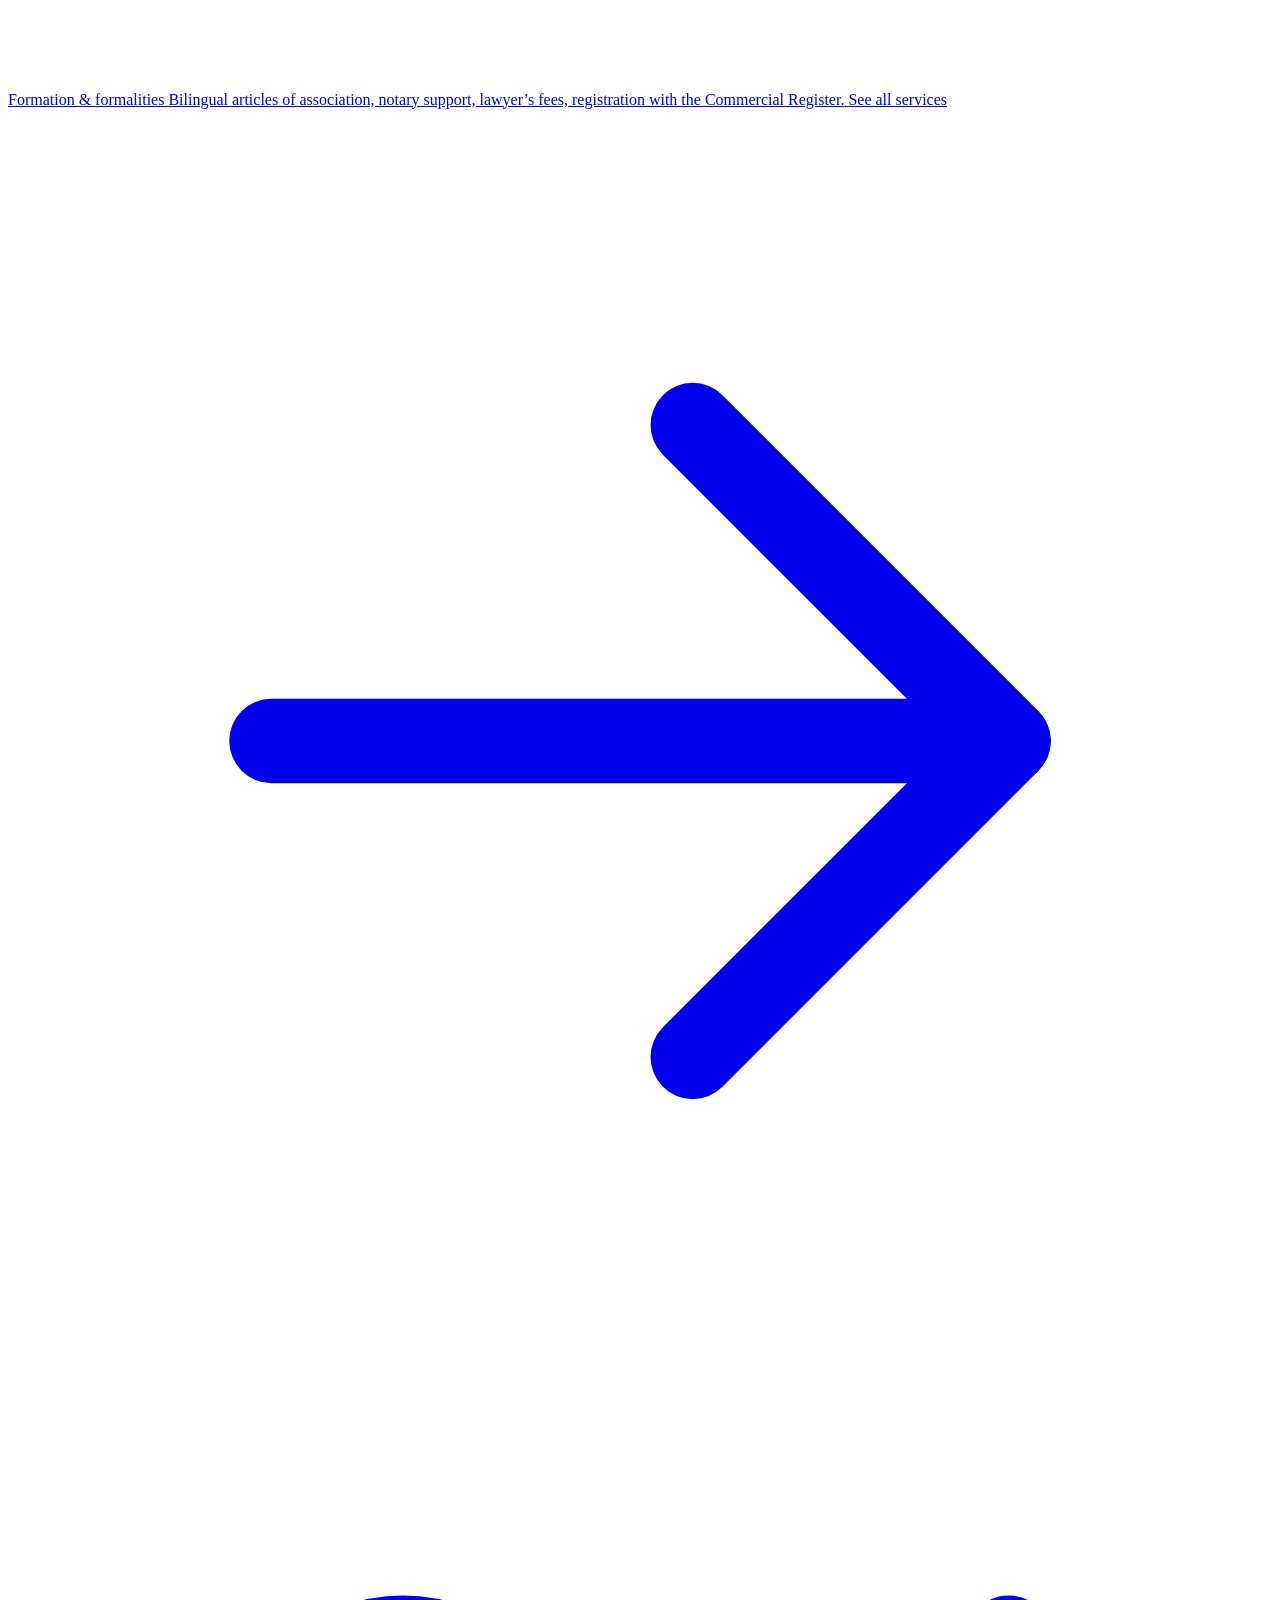
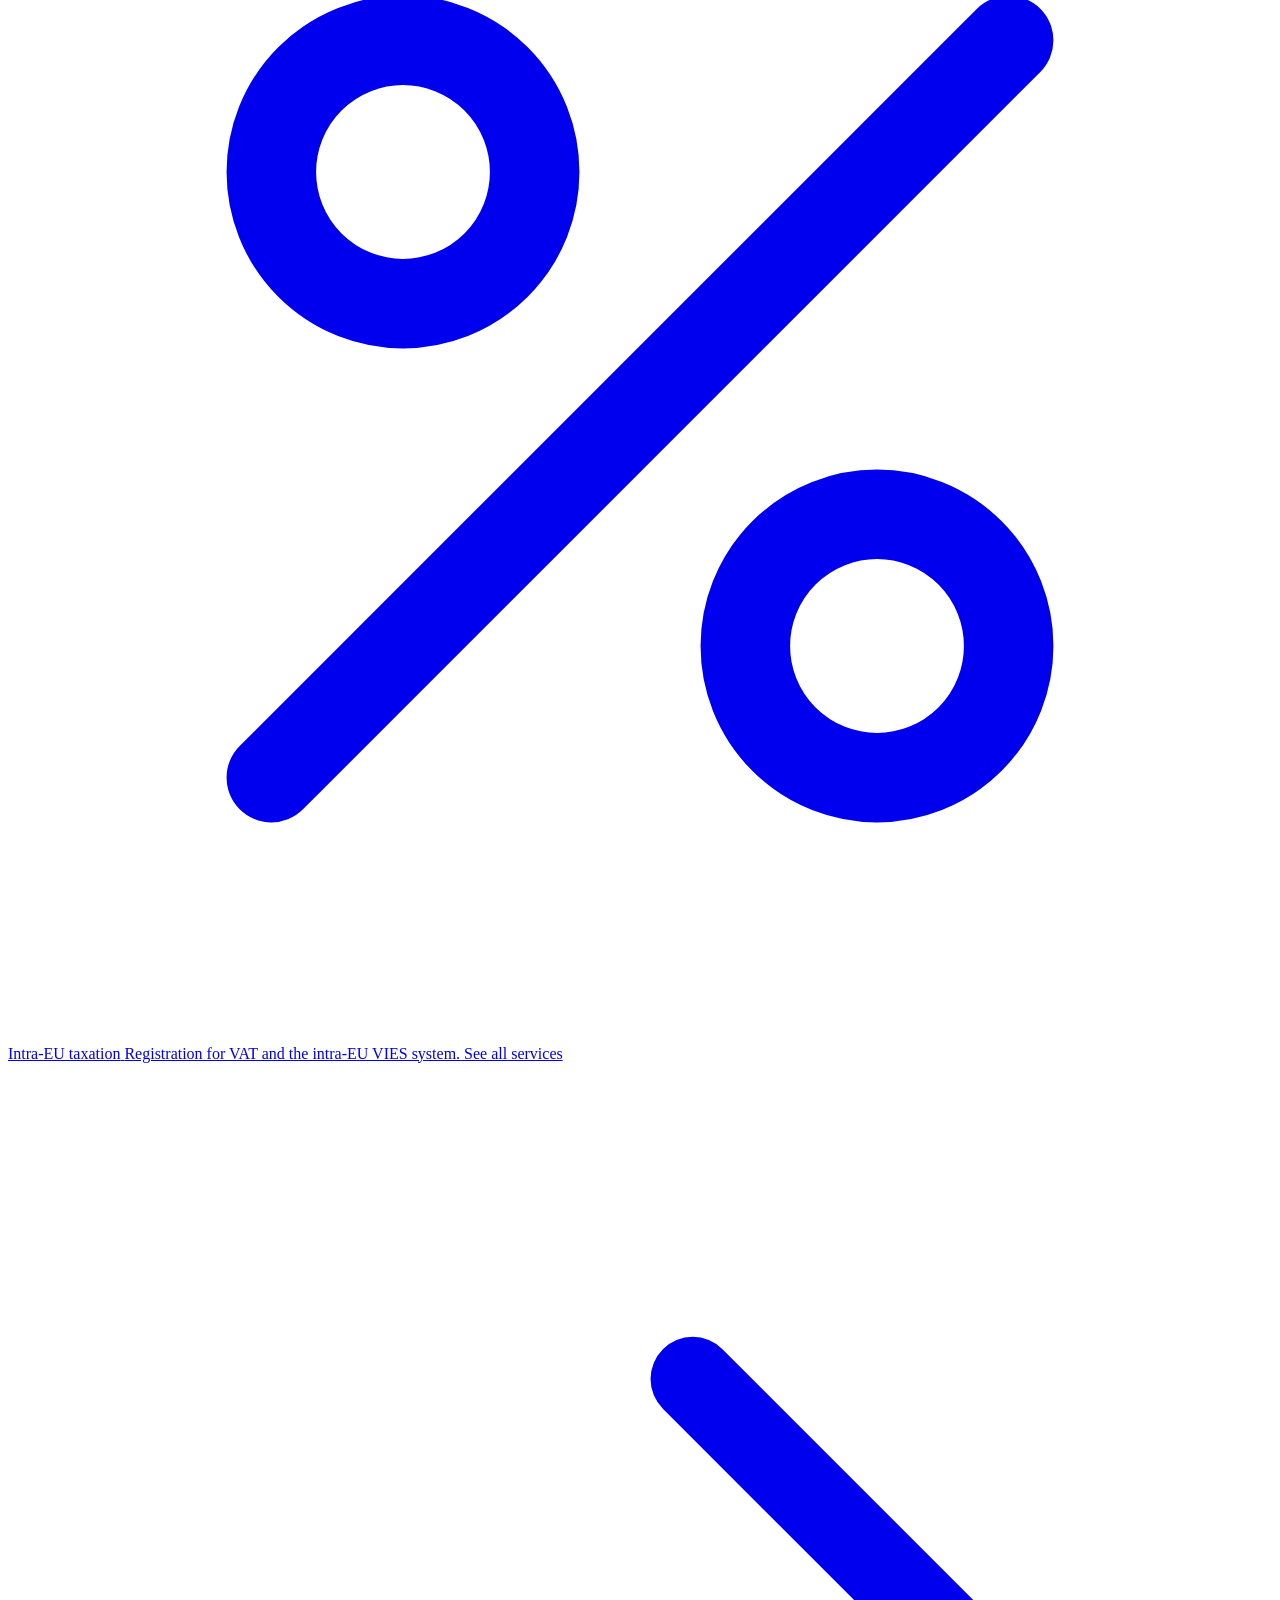
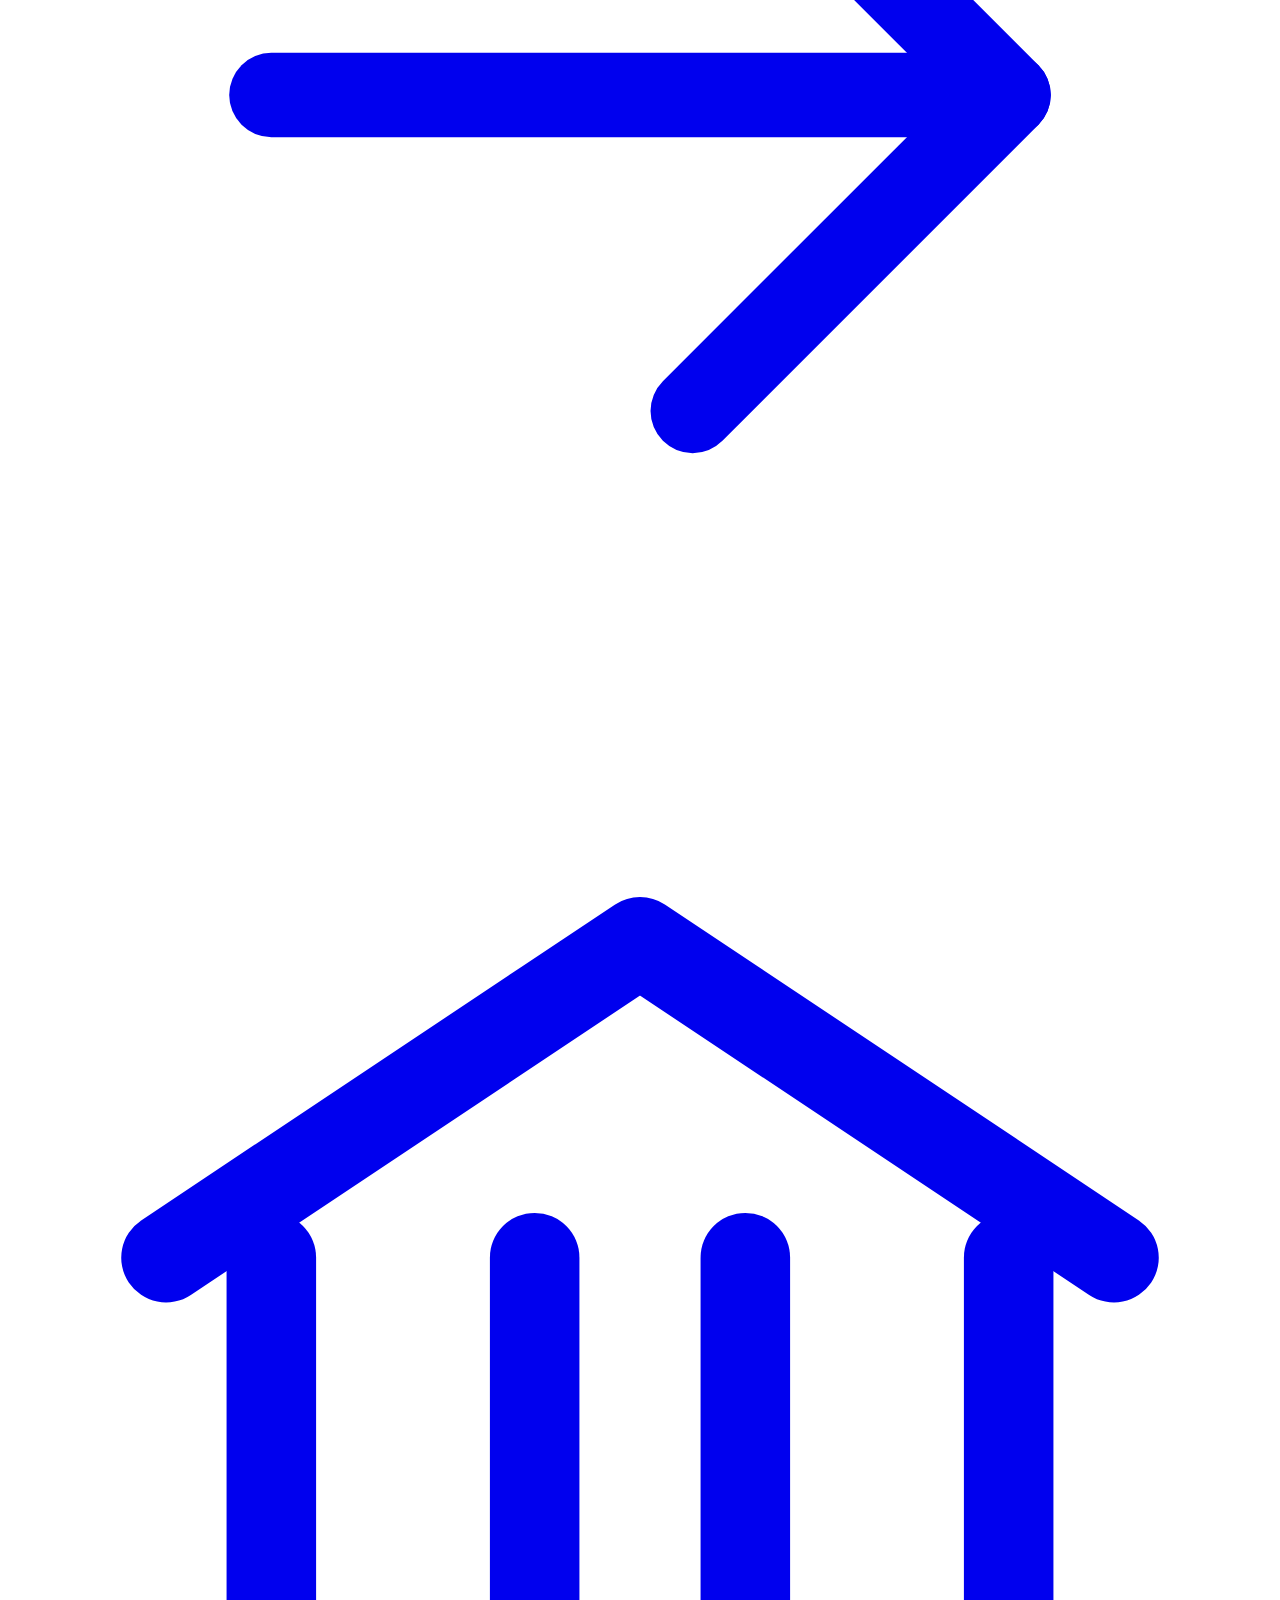
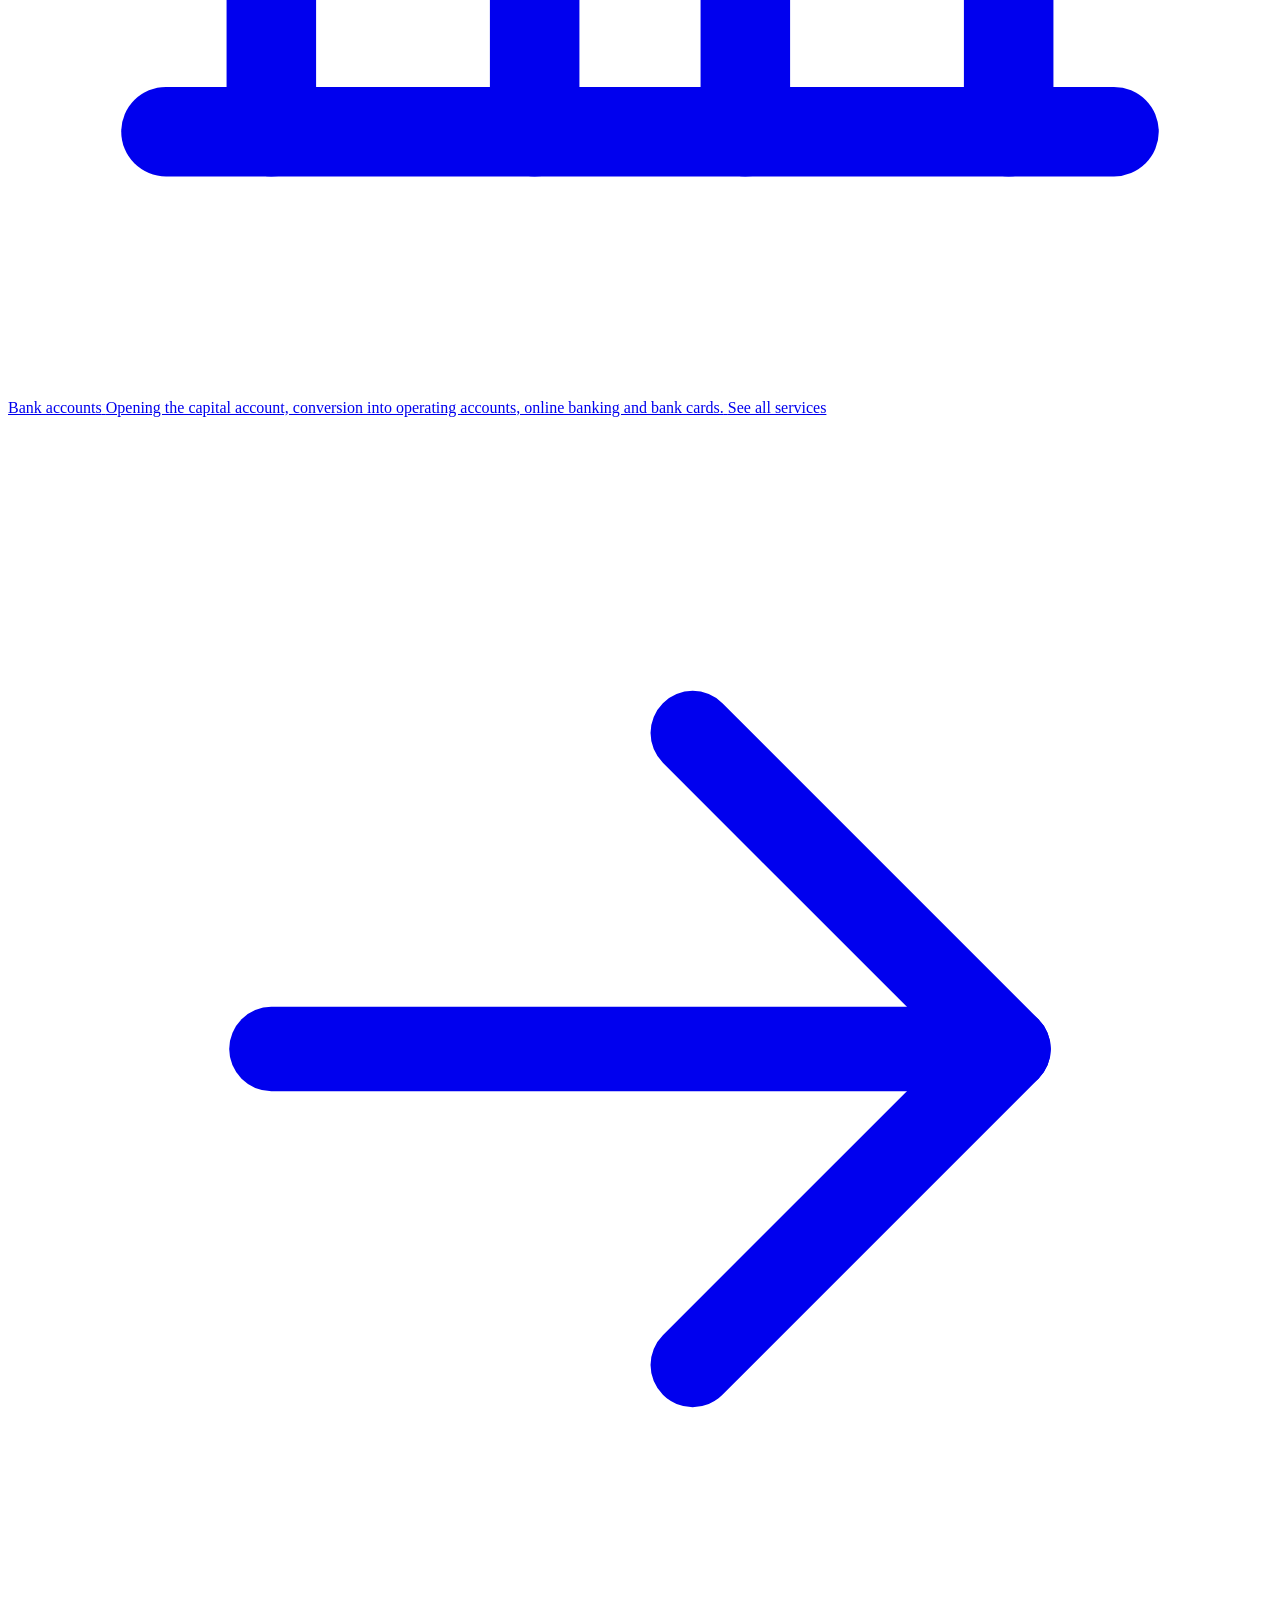
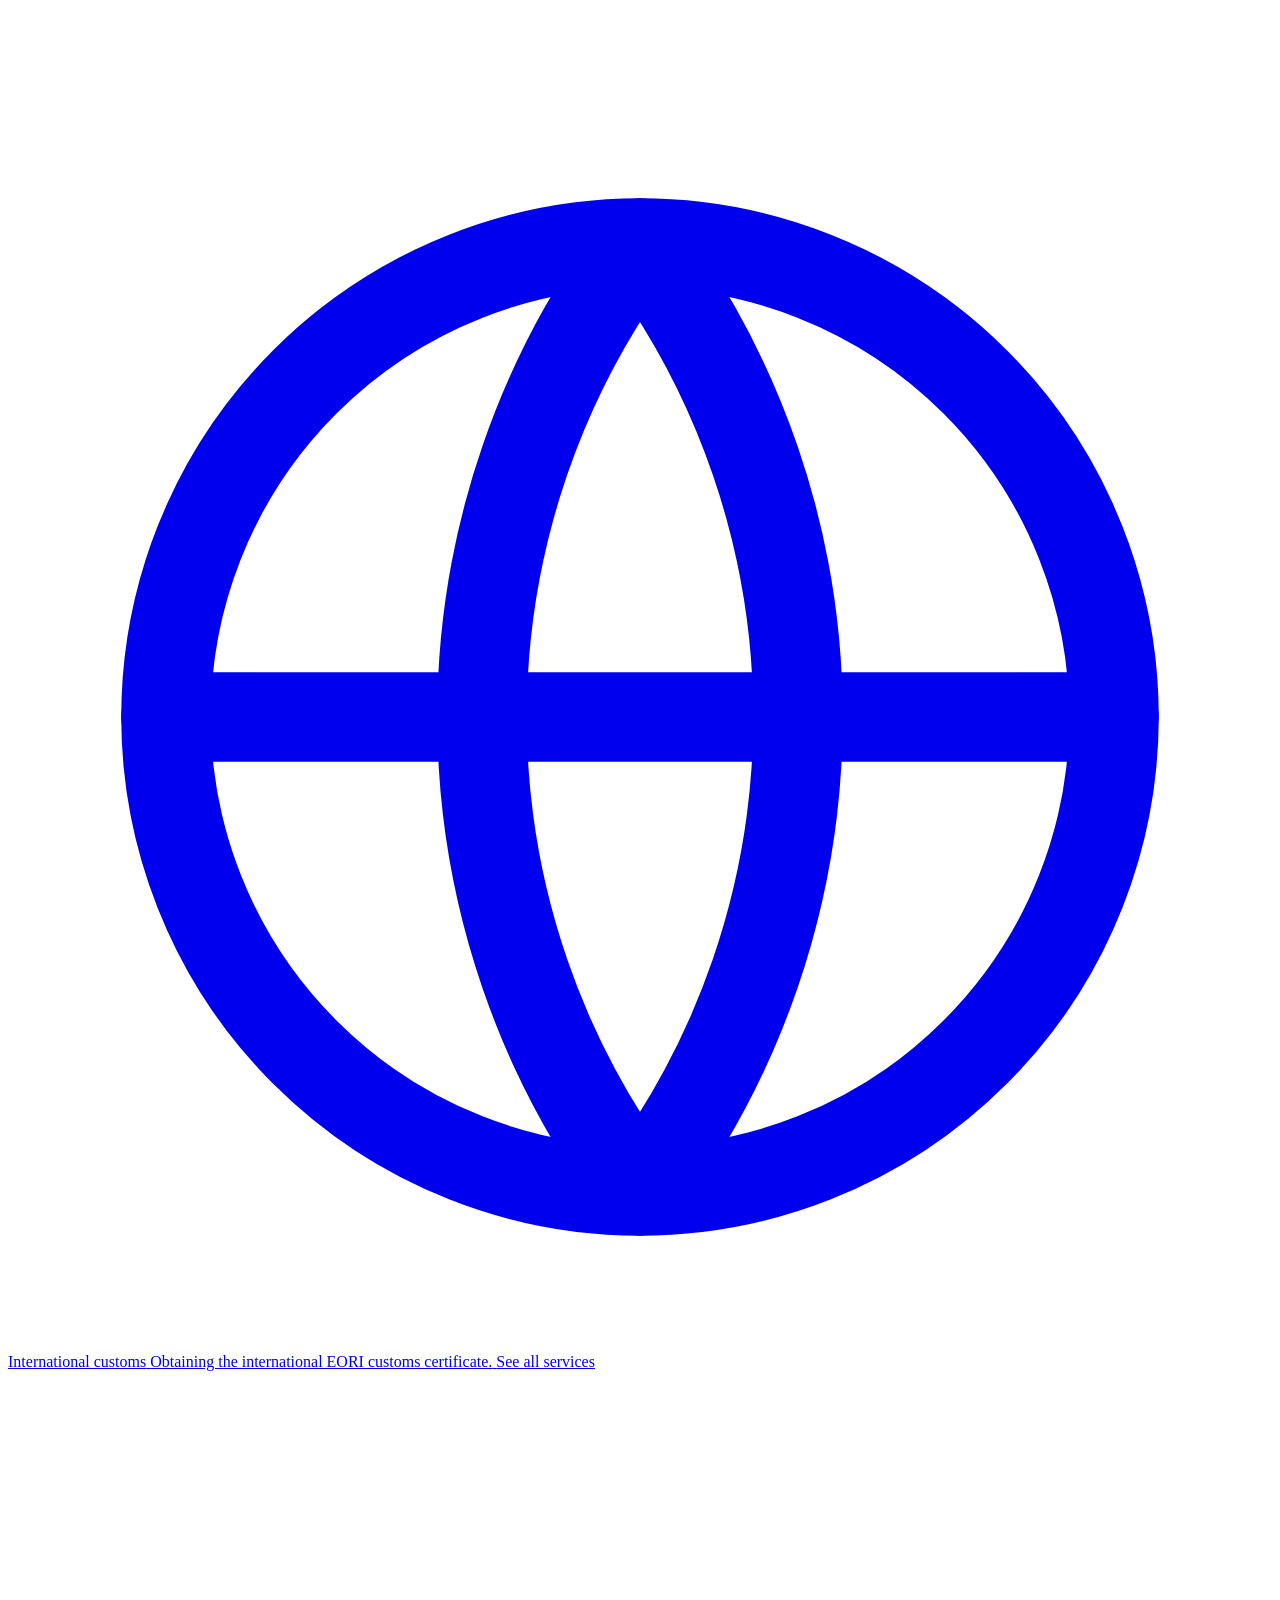
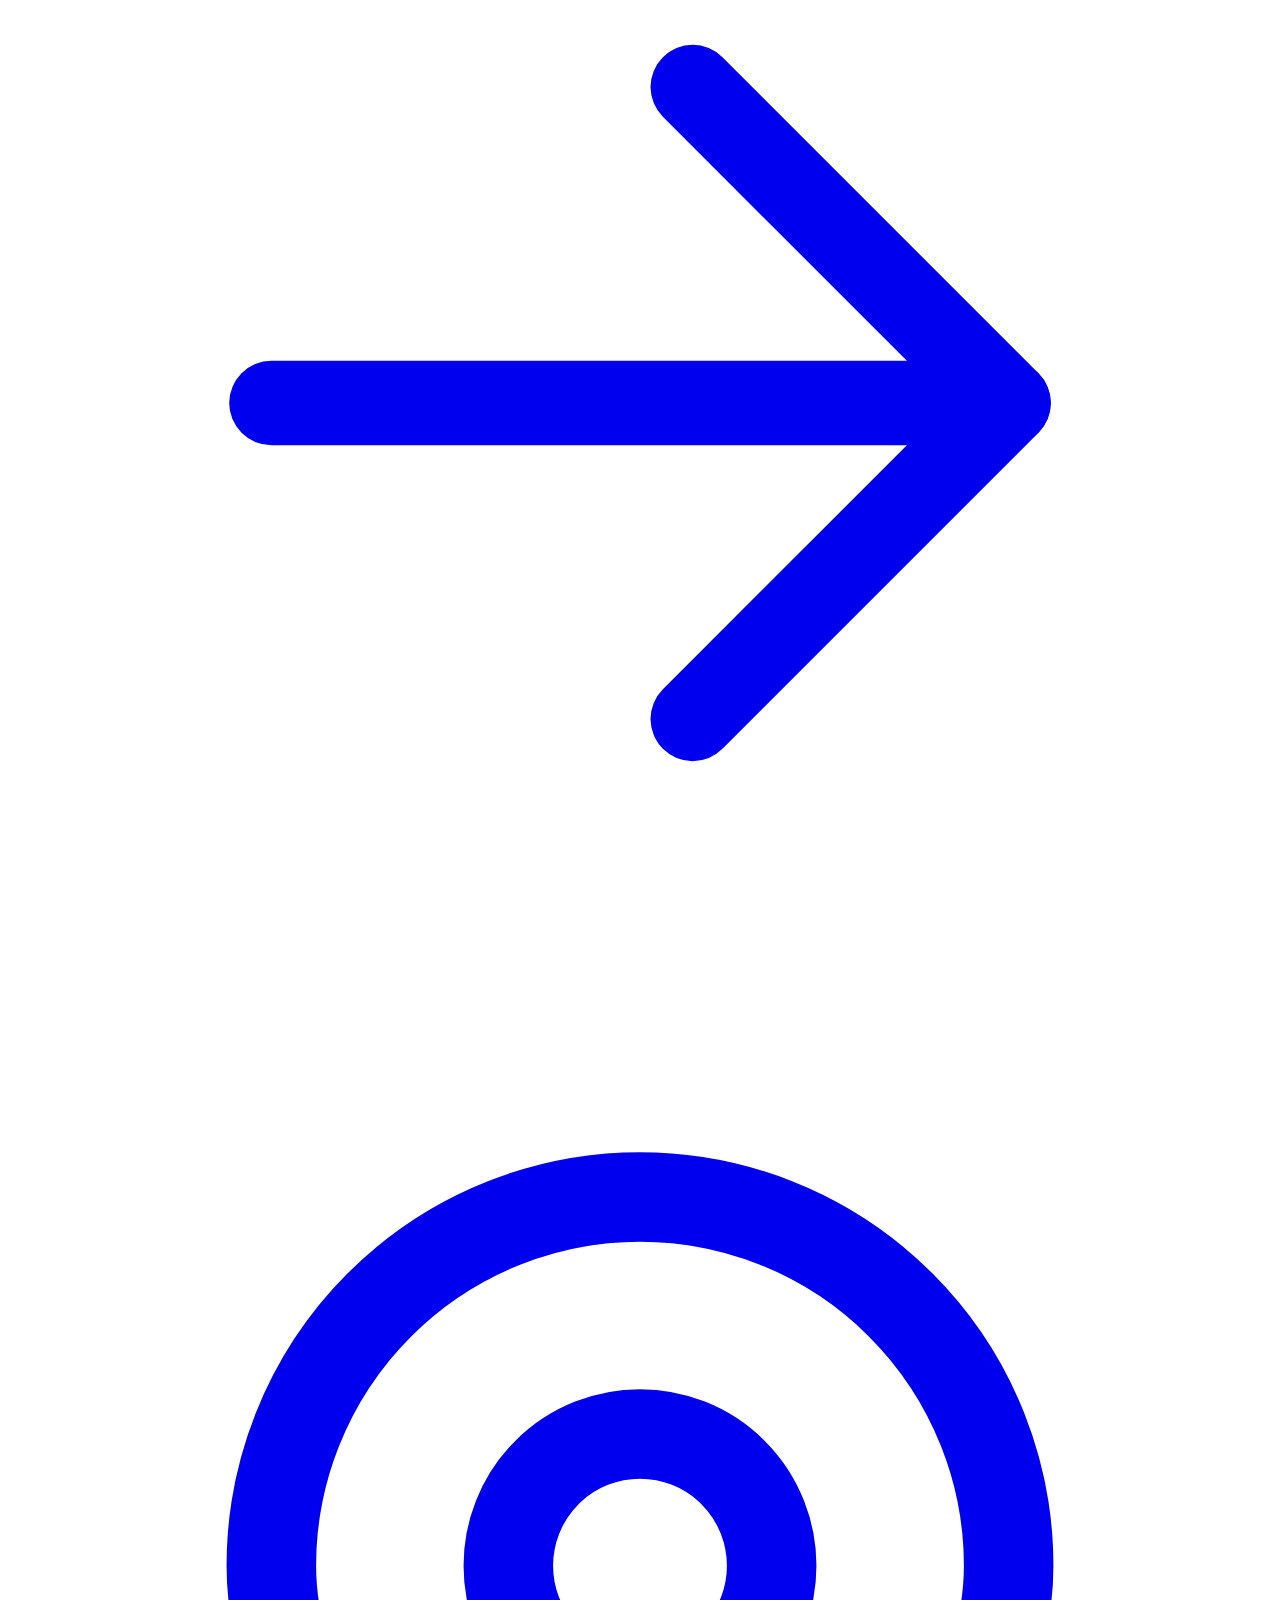
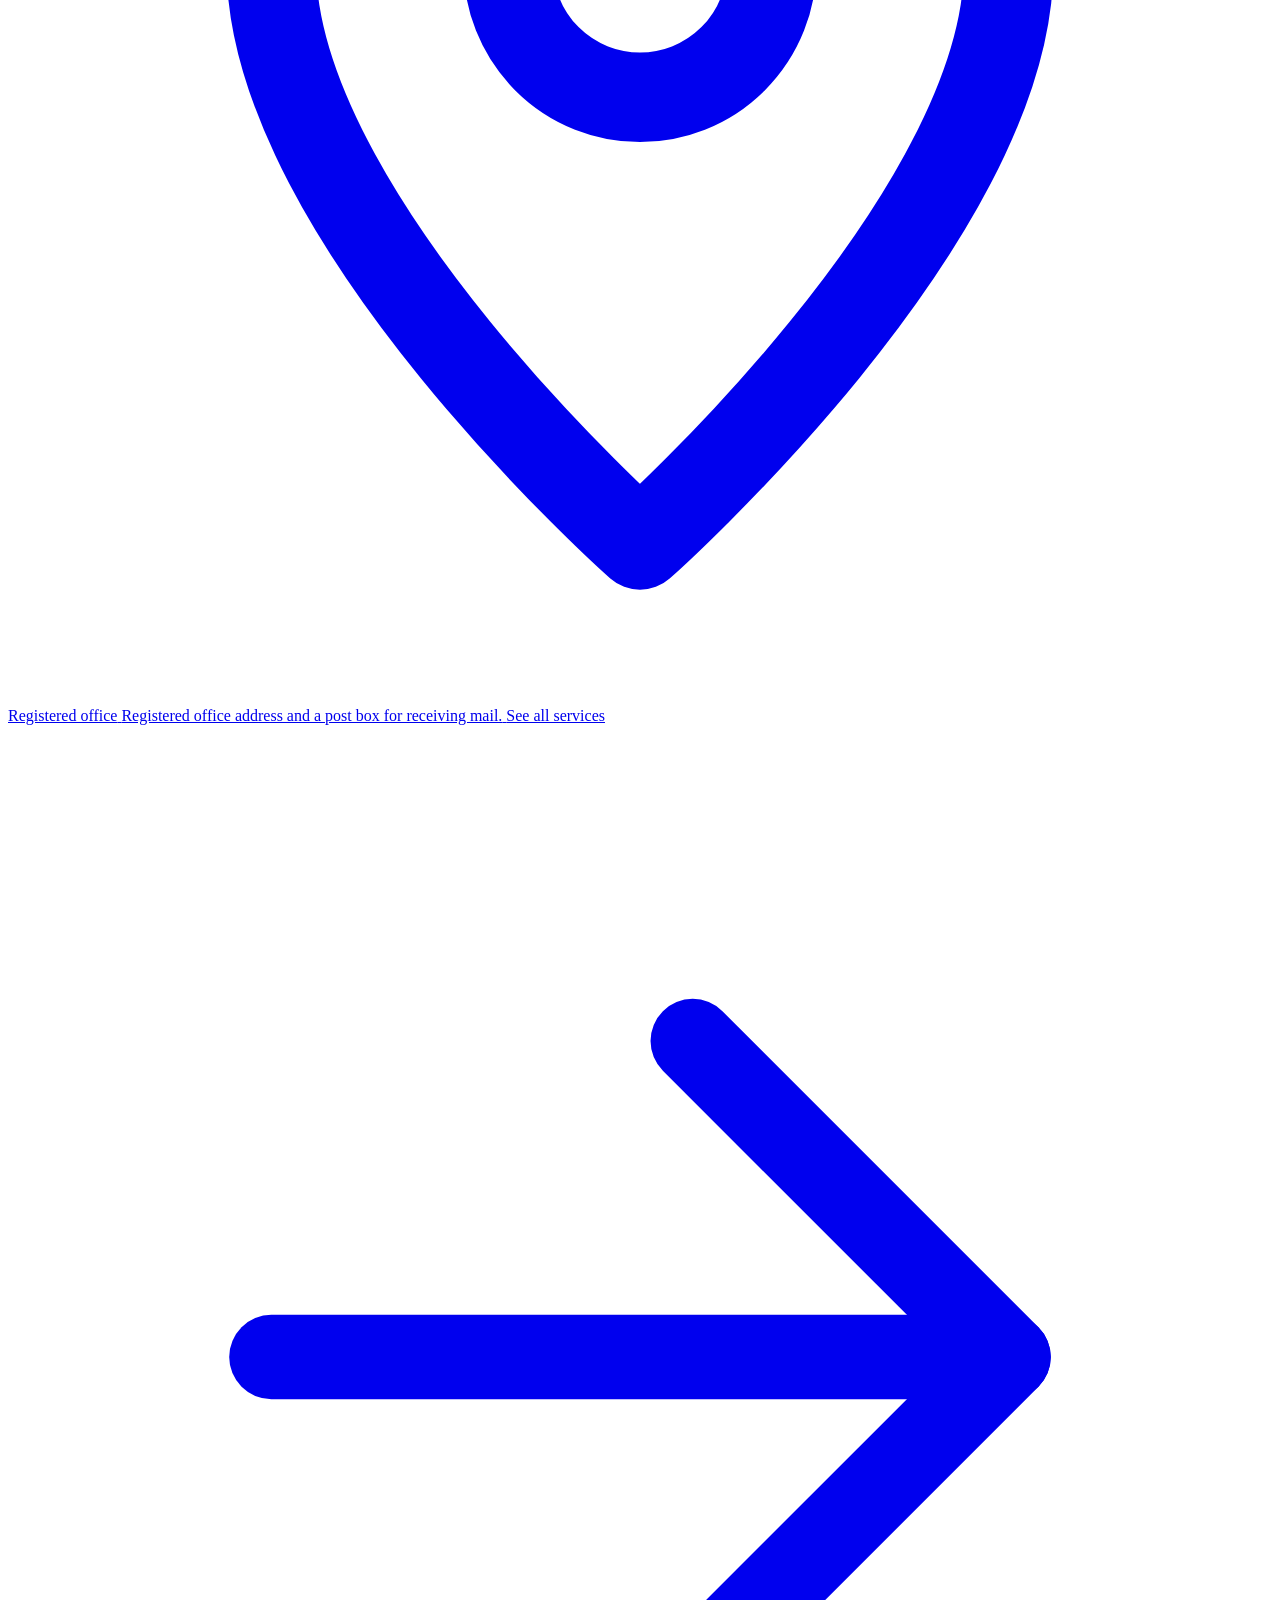
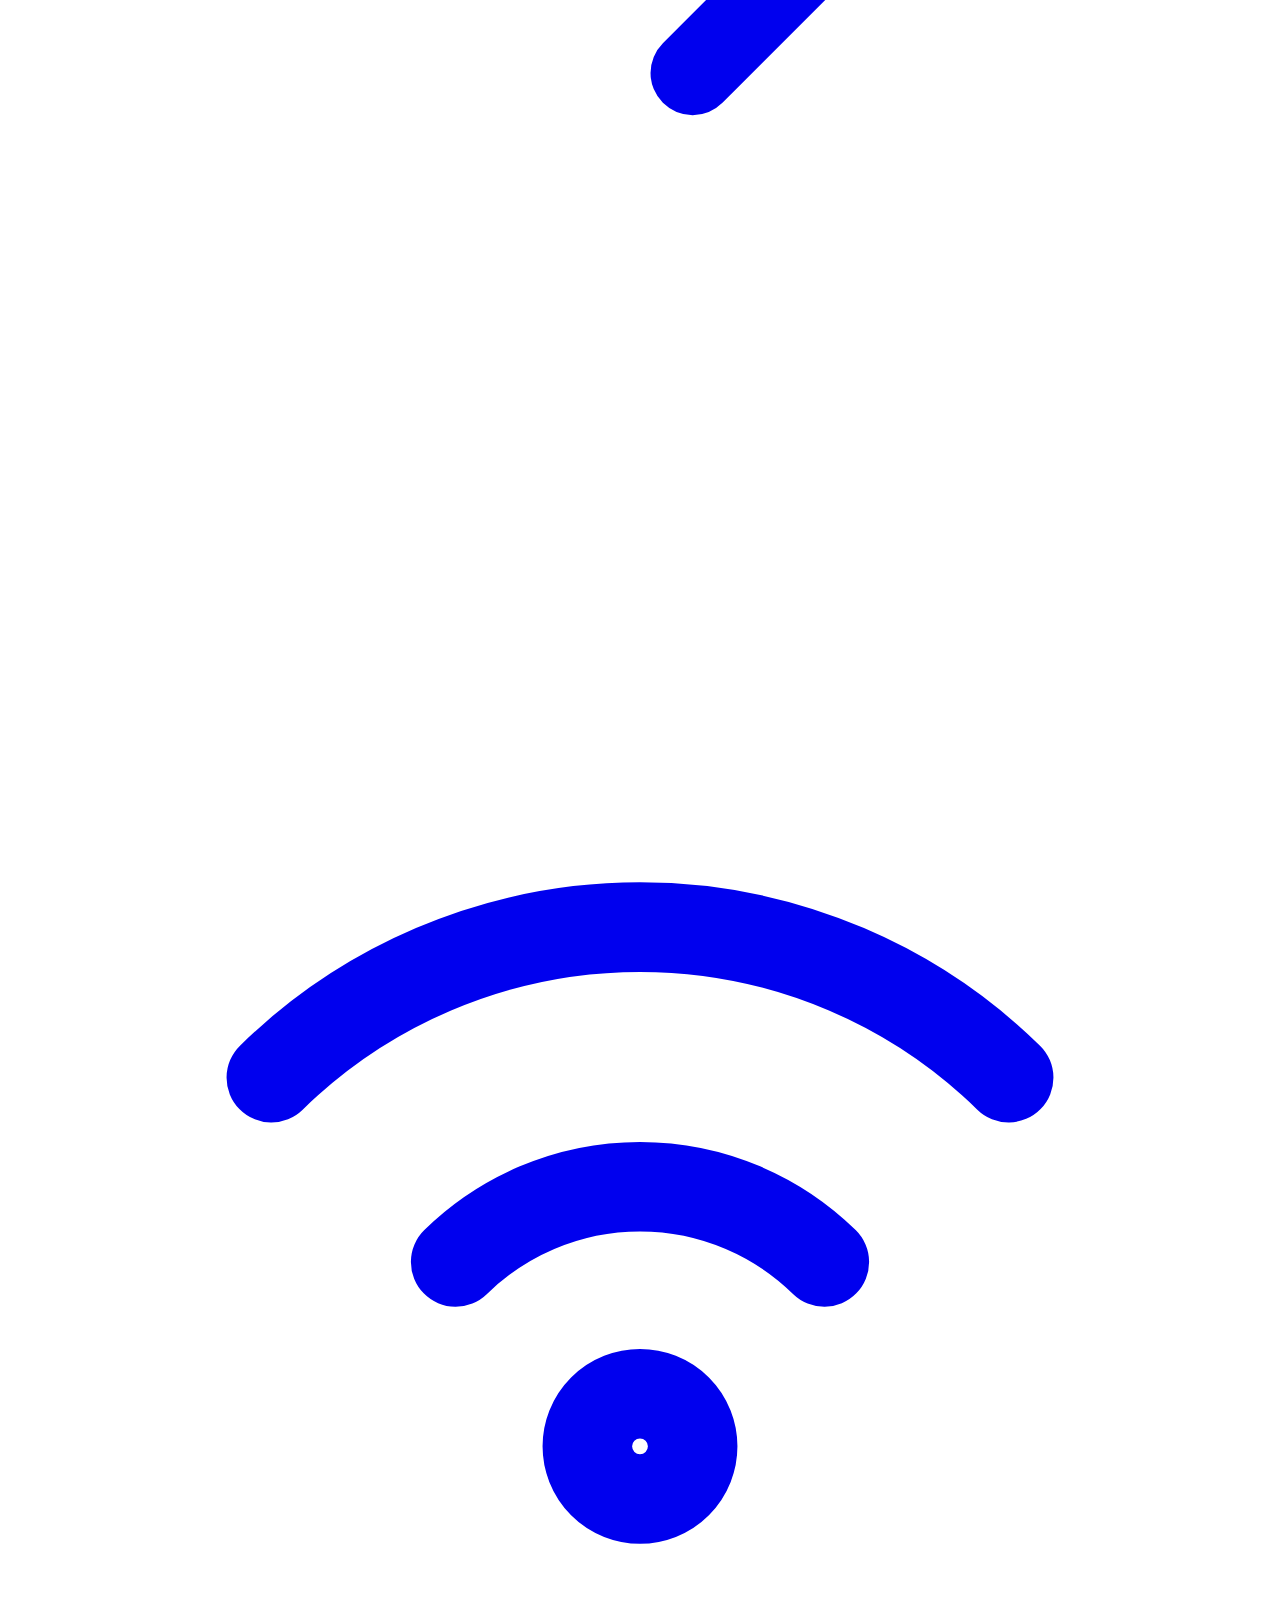
==== commit 56444c5c: "Mise à jour démo : fonds de sections + hero vidéo" ====
--- a/en/index.html
+++ b/en/index.html
@@ -96,24 +96,42 @@
                 <a href="/balkan-consulting-demo/en/" hreflang="en" lang="en" class="is-active">EN</a>
             </div>
             <a class="btn btn--primary nav__cta" href="/balkan-consulting-demo/en/contact">Start my project</a>
-            <button class="burger" type="button" aria-expanded="false" aria-controls="menu" aria-label="Open menu"><span></span><span></span></button>
+            <button class="burger" type="button" aria-expanded="false" aria-controls="menu" aria-label="Open menu">
+                <span class="burger__lines" aria-hidden="true"><i></i><i></i><i></i></span>
+                <span class="burger__txt">Menu</span>
+            </button>
         </div>
     </div>
 </header>
 
 <div class="menu" id="menu" hidden>
-    <div class="shell">
-        <nav aria-label="Main navigation">
-            <ul class="menu__list">
-                <li><a class="menu__link" href="/balkan-consulting-demo/en/">Home</a></li>
-                                    <li><a class="menu__link" href="/balkan-consulting-demo/en/firm">The firm</a></li>
-                                    <li><a class="menu__link" href="/balkan-consulting-demo/en/why-bulgaria">Why Bulgaria</a></li>
-                                    <li><a class="menu__link" href="/balkan-consulting-demo/en/services">Our services</a></li>
-                                    <li><a class="menu__link" href="/balkan-consulting-demo/en/your-project">Your project</a></li>
-                                    <li><a class="menu__link" href="/balkan-consulting-demo/en/contact">Contact</a></li>
-                            </ul>
-        </nav>
-        <p class="menu__foot"><a href="tel:+359888603550">+359 888 603 550</a> — Sofia 1407, Blvd. Cherny Vrah 41, Bulgarie</p>
+    <div class="menu__bar">
+        <span class="logo logo--light">
+            <span class="logo__name">Balkan Consulting</span>
+            <span class="logo__sub">B EOOD</span>
+        </span>
+        <button class="menu__close" type="button" aria-label="Close menu">
+            <svg viewBox="0 0 24 24" fill="none" stroke="currentColor" stroke-width="2" stroke-linecap="round" aria-hidden="true"><line x1="6" y1="6" x2="18" y2="18"/><line x1="18" y1="6" x2="6" y2="18"/></svg>
+        </button>
+    </div>
+    <nav class="menu__nav" aria-label="Main navigation">
+        <ul class="menu__list">
+            <li><a class="menu__link is-current" href="/balkan-consulting-demo/en/">Home <svg viewBox="0 0 24 24" fill="none" stroke="currentColor" stroke-width="1.6" stroke-linecap="round" stroke-linejoin="round" aria-hidden="true"><line x1="5" y1="12" x2="19" y2="12"/><polyline points="13 6 19 12 13 18"/></svg></a></li>
+                            <li><a class="menu__link" href="/balkan-consulting-demo/en/firm">The firm <svg viewBox="0 0 24 24" fill="none" stroke="currentColor" stroke-width="1.6" stroke-linecap="round" stroke-linejoin="round" aria-hidden="true"><line x1="5" y1="12" x2="19" y2="12"/><polyline points="13 6 19 12 13 18"/></svg></a></li>
+                            <li><a class="menu__link" href="/balkan-consulting-demo/en/why-bulgaria">Why Bulgaria <svg viewBox="0 0 24 24" fill="none" stroke="currentColor" stroke-width="1.6" stroke-linecap="round" stroke-linejoin="round" aria-hidden="true"><line x1="5" y1="12" x2="19" y2="12"/><polyline points="13 6 19 12 13 18"/></svg></a></li>
+                            <li><a class="menu__link" href="/balkan-consulting-demo/en/services">Our services <svg viewBox="0 0 24 24" fill="none" stroke="currentColor" stroke-width="1.6" stroke-linecap="round" stroke-linejoin="round" aria-hidden="true"><line x1="5" y1="12" x2="19" y2="12"/><polyline points="13 6 19 12 13 18"/></svg></a></li>
+                            <li><a class="menu__link" href="/balkan-consulting-demo/en/your-project">Your project <svg viewBox="0 0 24 24" fill="none" stroke="currentColor" stroke-width="1.6" stroke-linecap="round" stroke-linejoin="round" aria-hidden="true"><line x1="5" y1="12" x2="19" y2="12"/><polyline points="13 6 19 12 13 18"/></svg></a></li>
+                            <li><a class="menu__link" href="/balkan-consulting-demo/en/contact">Contact <svg viewBox="0 0 24 24" fill="none" stroke="currentColor" stroke-width="1.6" stroke-linecap="round" stroke-linejoin="round" aria-hidden="true"><line x1="5" y1="12" x2="19" y2="12"/><polyline points="13 6 19 12 13 18"/></svg></a></li>
+                    </ul>
+    </nav>
+    <div class="menu__foot">
+        <div class="langsw langsw--menu" role="group" aria-label="Language">
+            <a href="/balkan-consulting-demo/fr/" hreflang="fr" lang="fr" class="">Français</a>
+            <span class="sep">·</span>
+            <a href="/balkan-consulting-demo/en/" hreflang="en" lang="en" class="is-active">English</a>
+        </div>
+        <a class="btn btn--primary" href="/balkan-consulting-demo/en/contact">Start my project <svg viewBox="0 0 24 24" fill="none" stroke="currentColor" stroke-width="1.6" stroke-linecap="round" stroke-linejoin="round" aria-hidden="true"><line x1="5" y1="12" x2="19" y2="12"/><polyline points="13 6 19 12 13 18"/></svg></a>
+        <p class="menu__contact"><a href="tel:+359888603550">+359 888 603 550</a><br>Sofia 1407, Blvd. Cherny Vrah 41, Bulgarie</p>
     </div>
 </div>
 
@@ -136,8 +154,7 @@
         </div>
         <div class="hero__visual" data-tilt>
             <div class="hero__photo">
-                <video class="hero__video" autoplay muted loop playsinline preload="metadata" poster="/balkan-consulting-demo/assets/img/hero-sofia.jpg" aria-label="Sofia, Bulgarie">
-                    <source src="/balkan-consulting-demo/assets/video/hero-sofia.webm" type="video/webm">
+                <video class="hero__video" autoplay muted loop playsinline preload="auto" poster="/balkan-consulting-demo/assets/img/hero-sofia.jpg" aria-label="Sofia, Bulgarie">
                     <source src="/balkan-consulting-demo/assets/video/hero-sofia.mp4" type="video/mp4">
                 </video>
             </div>
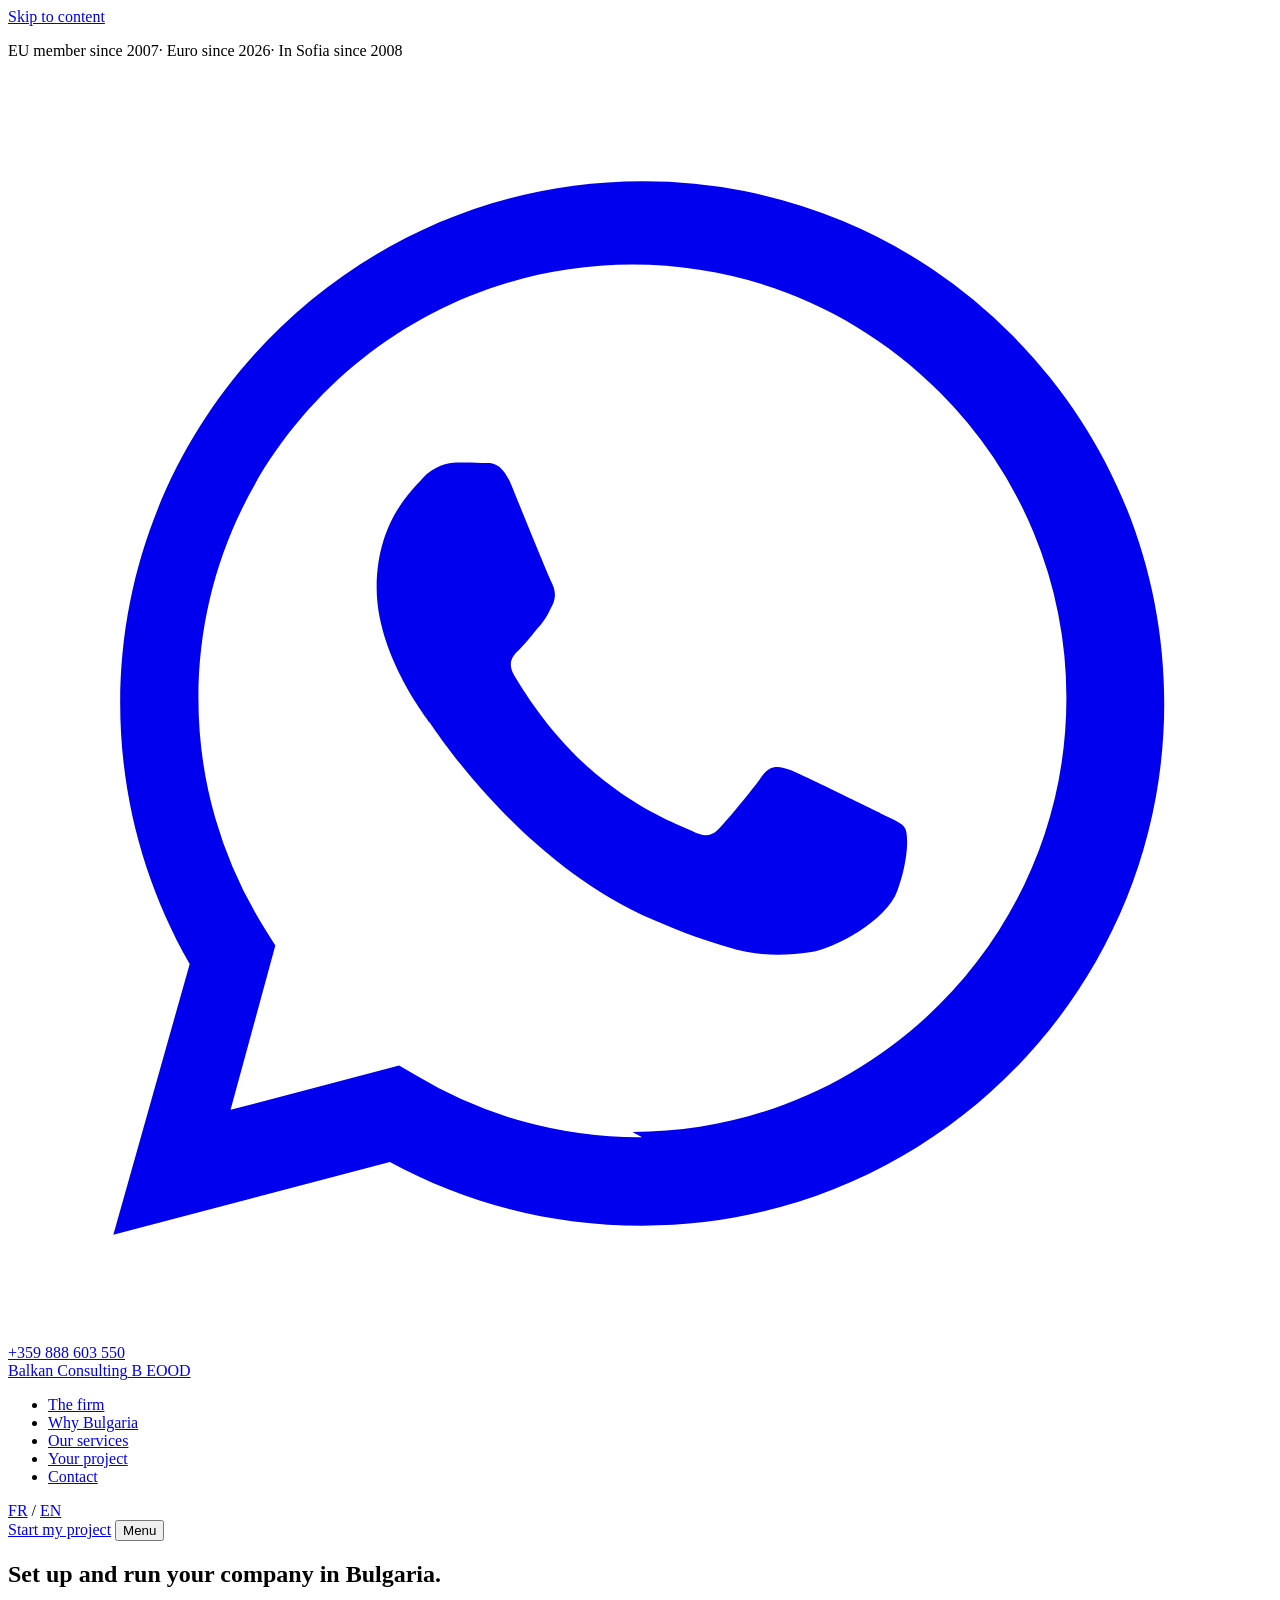
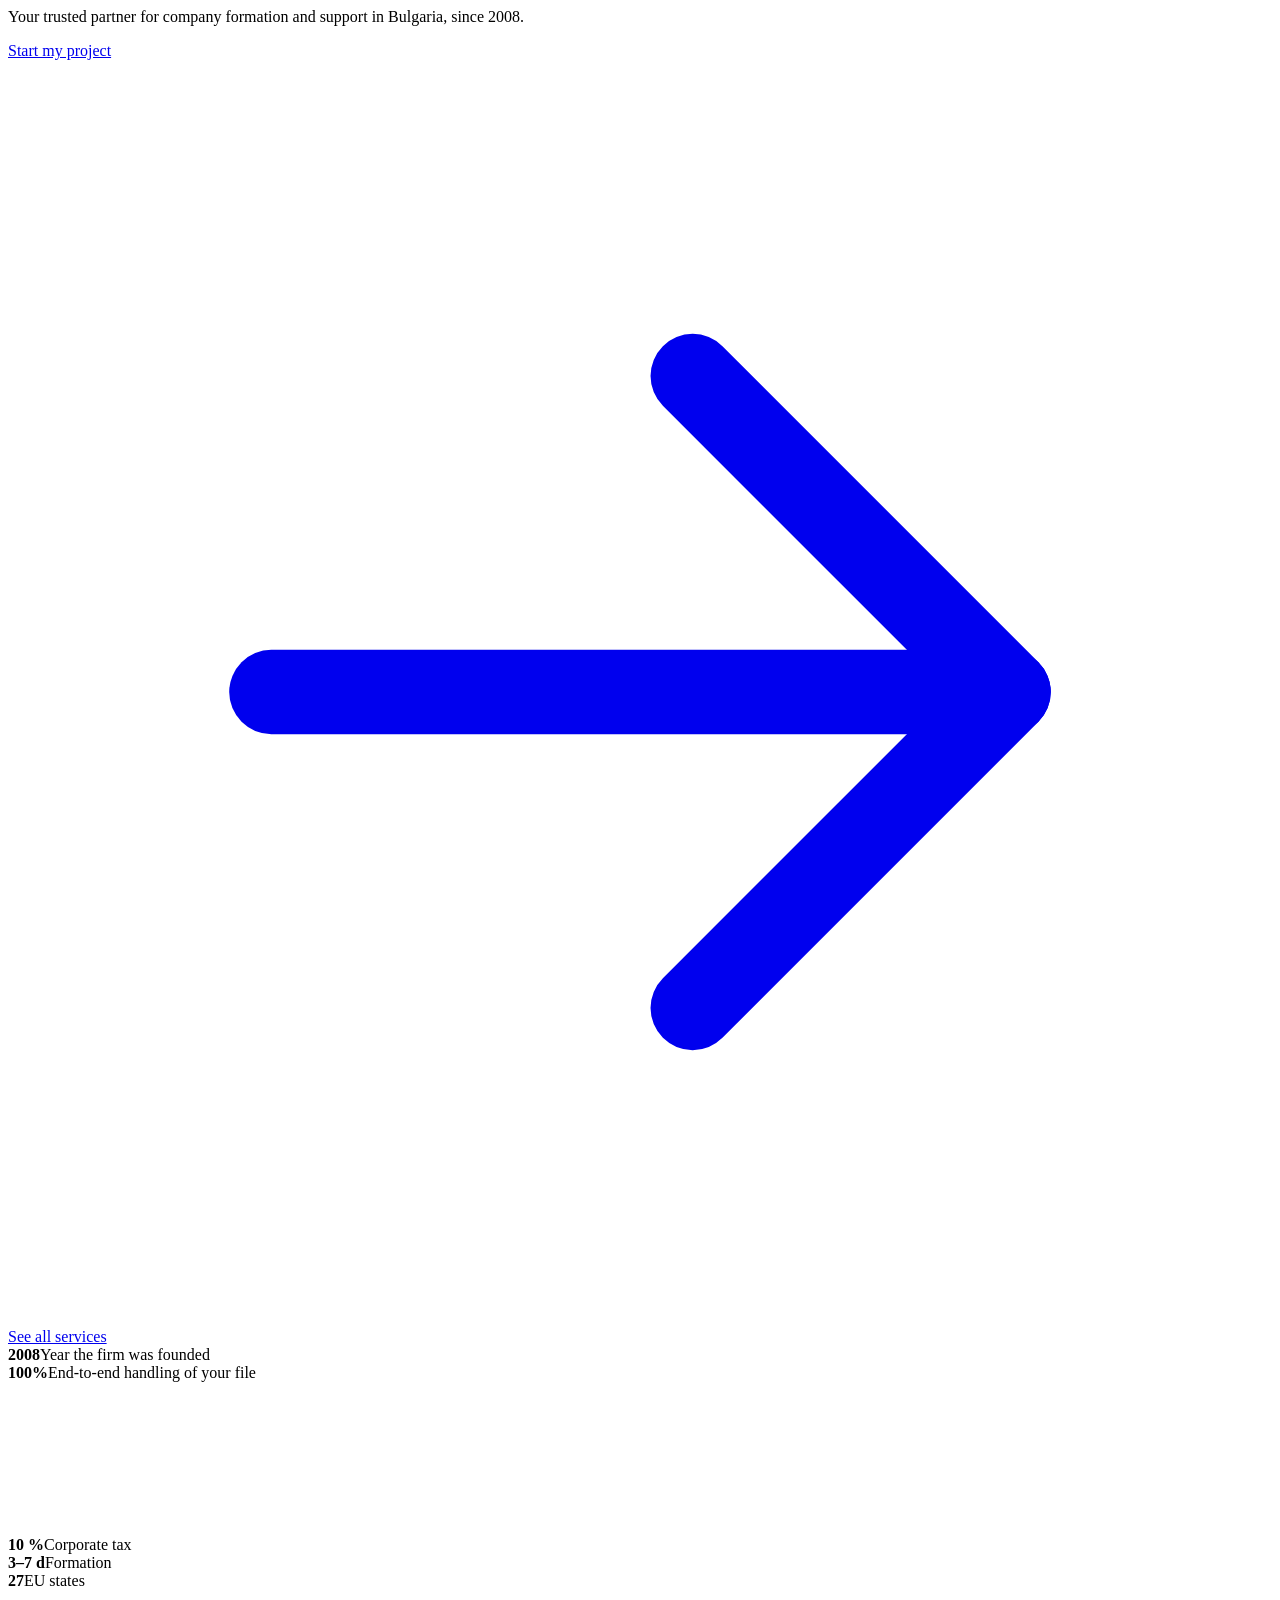
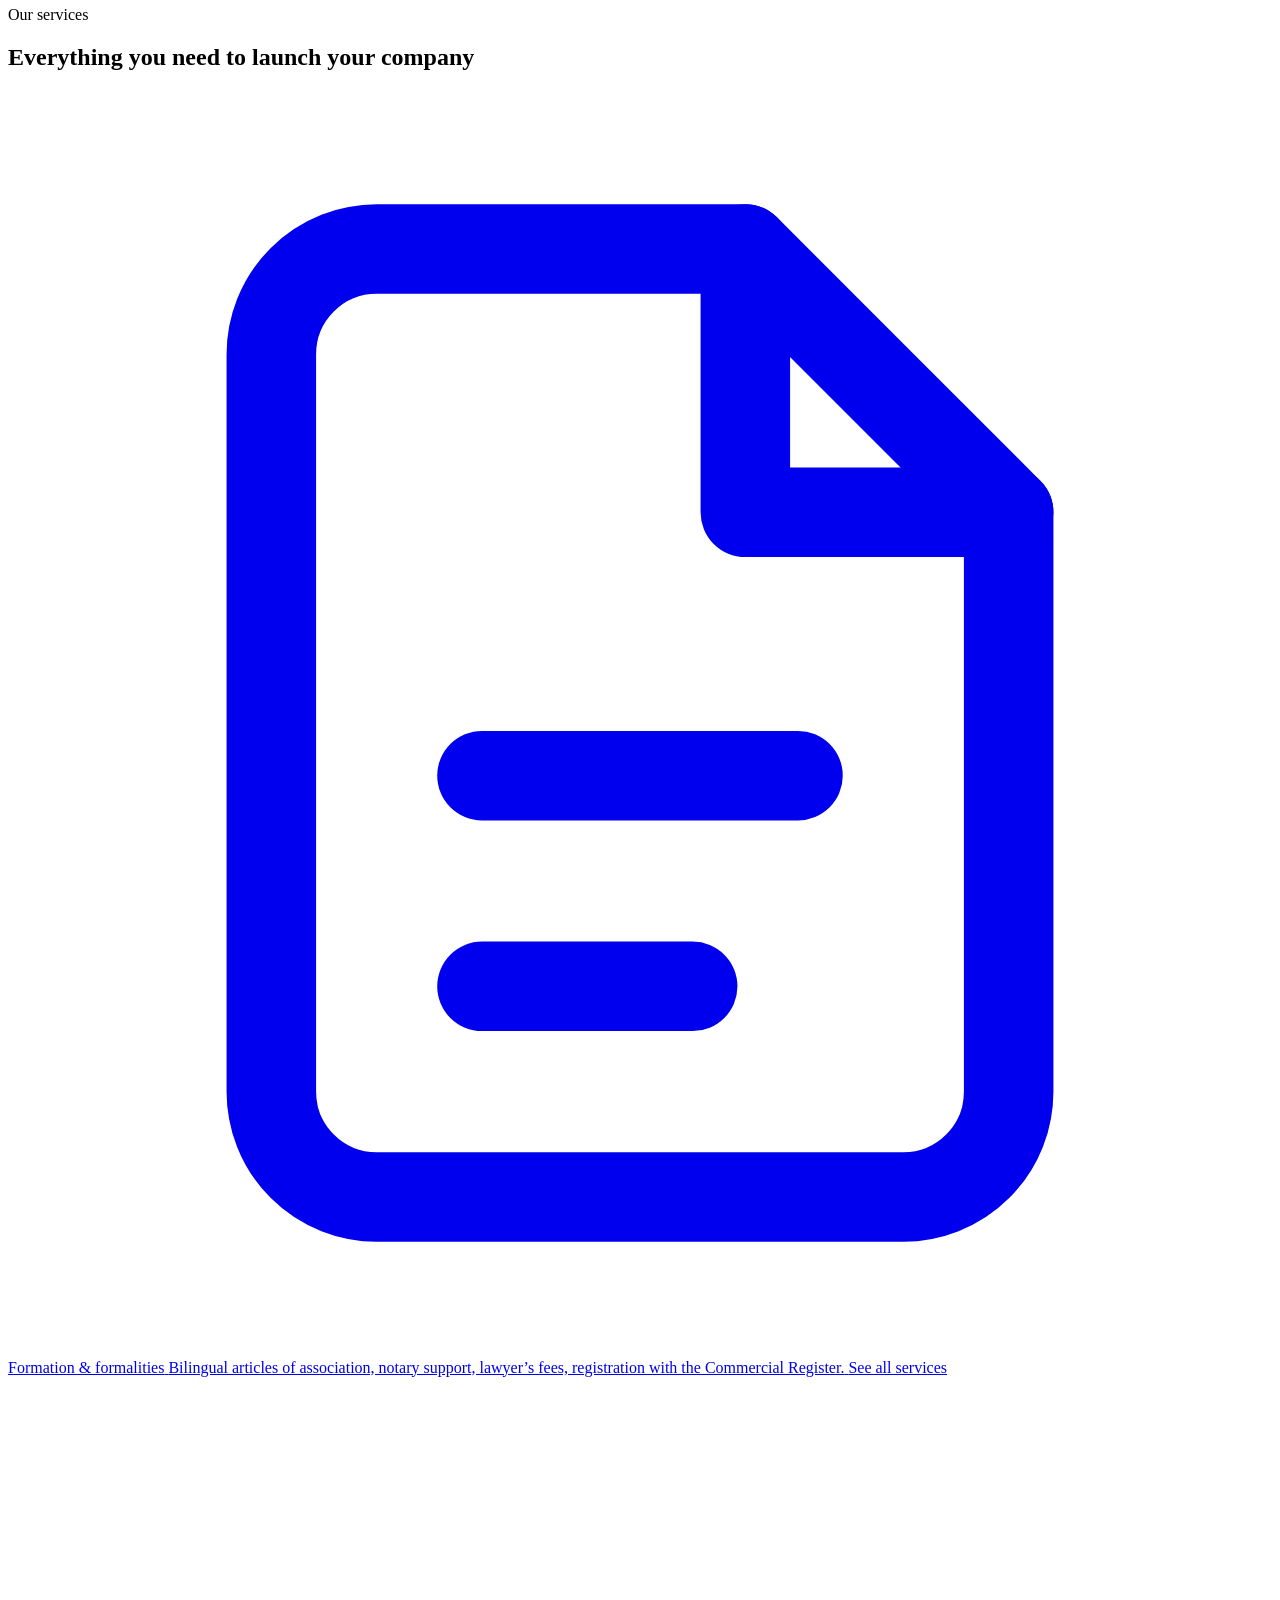
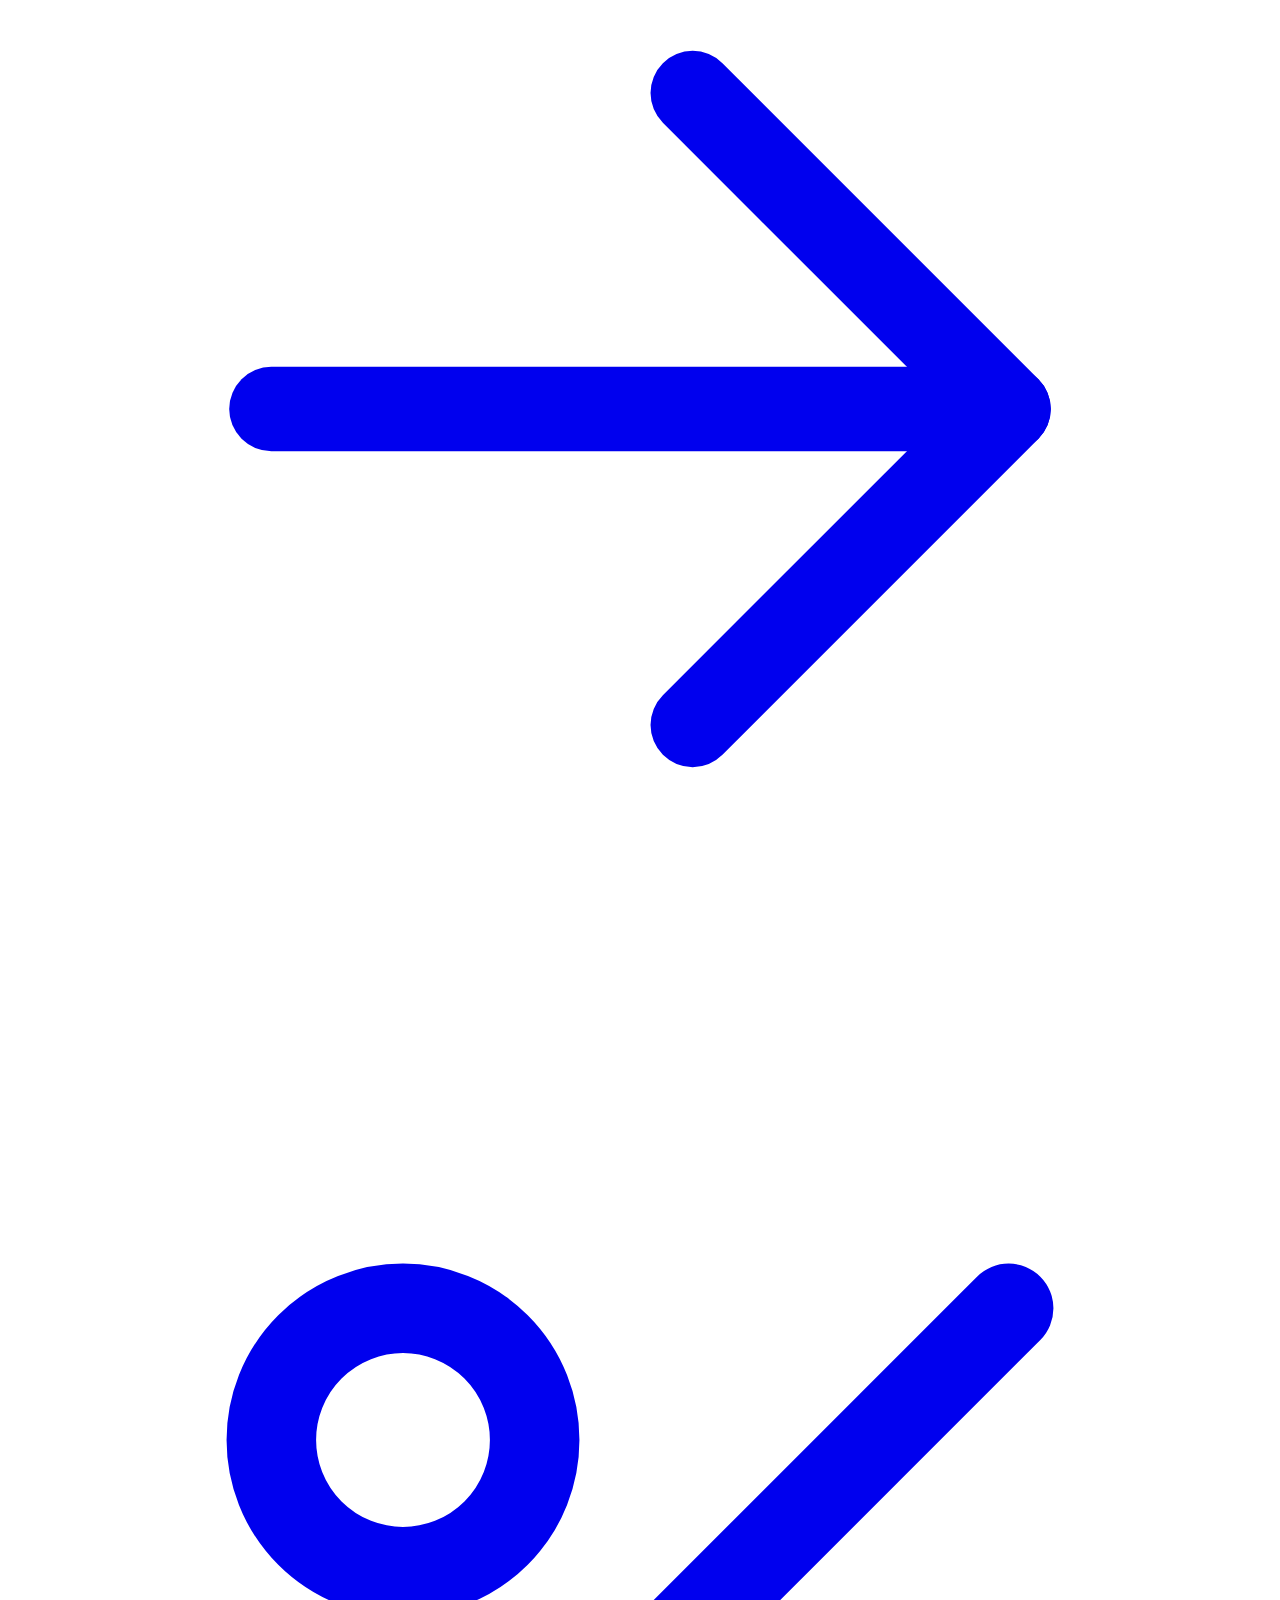
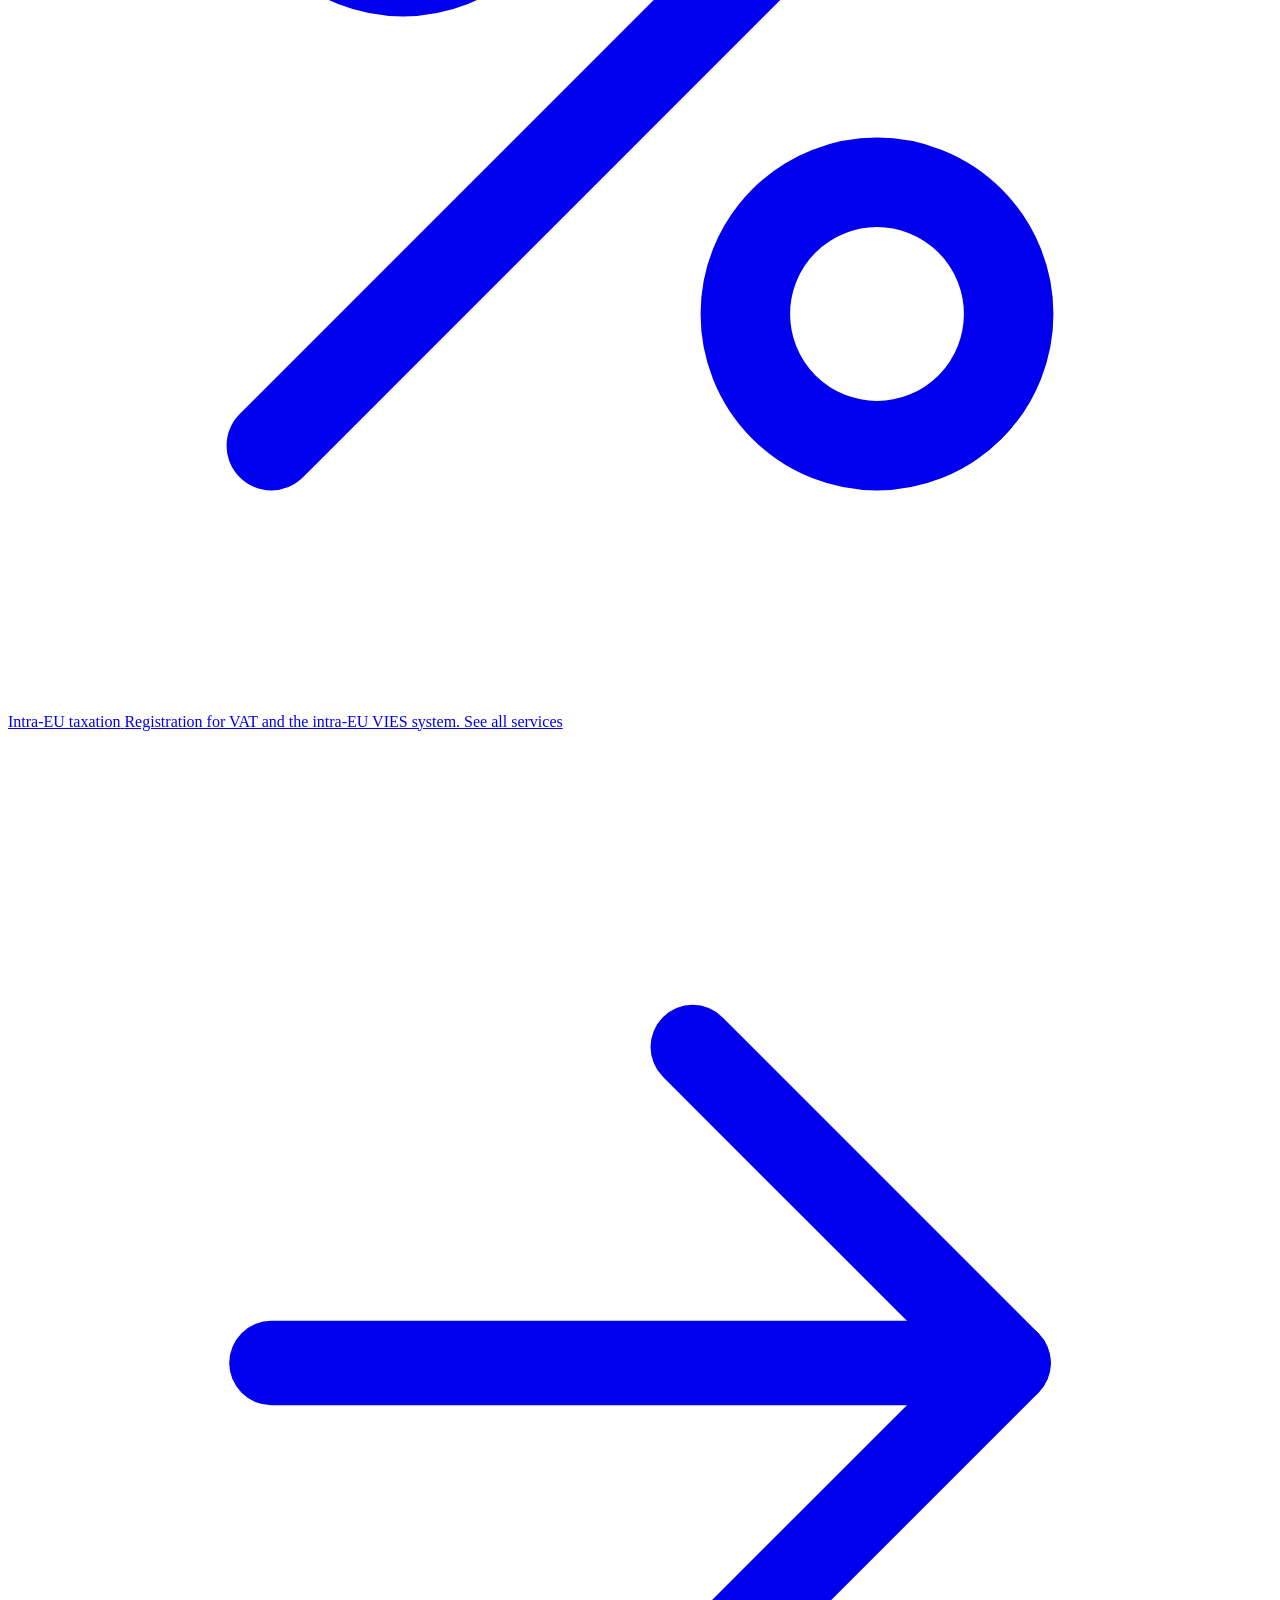
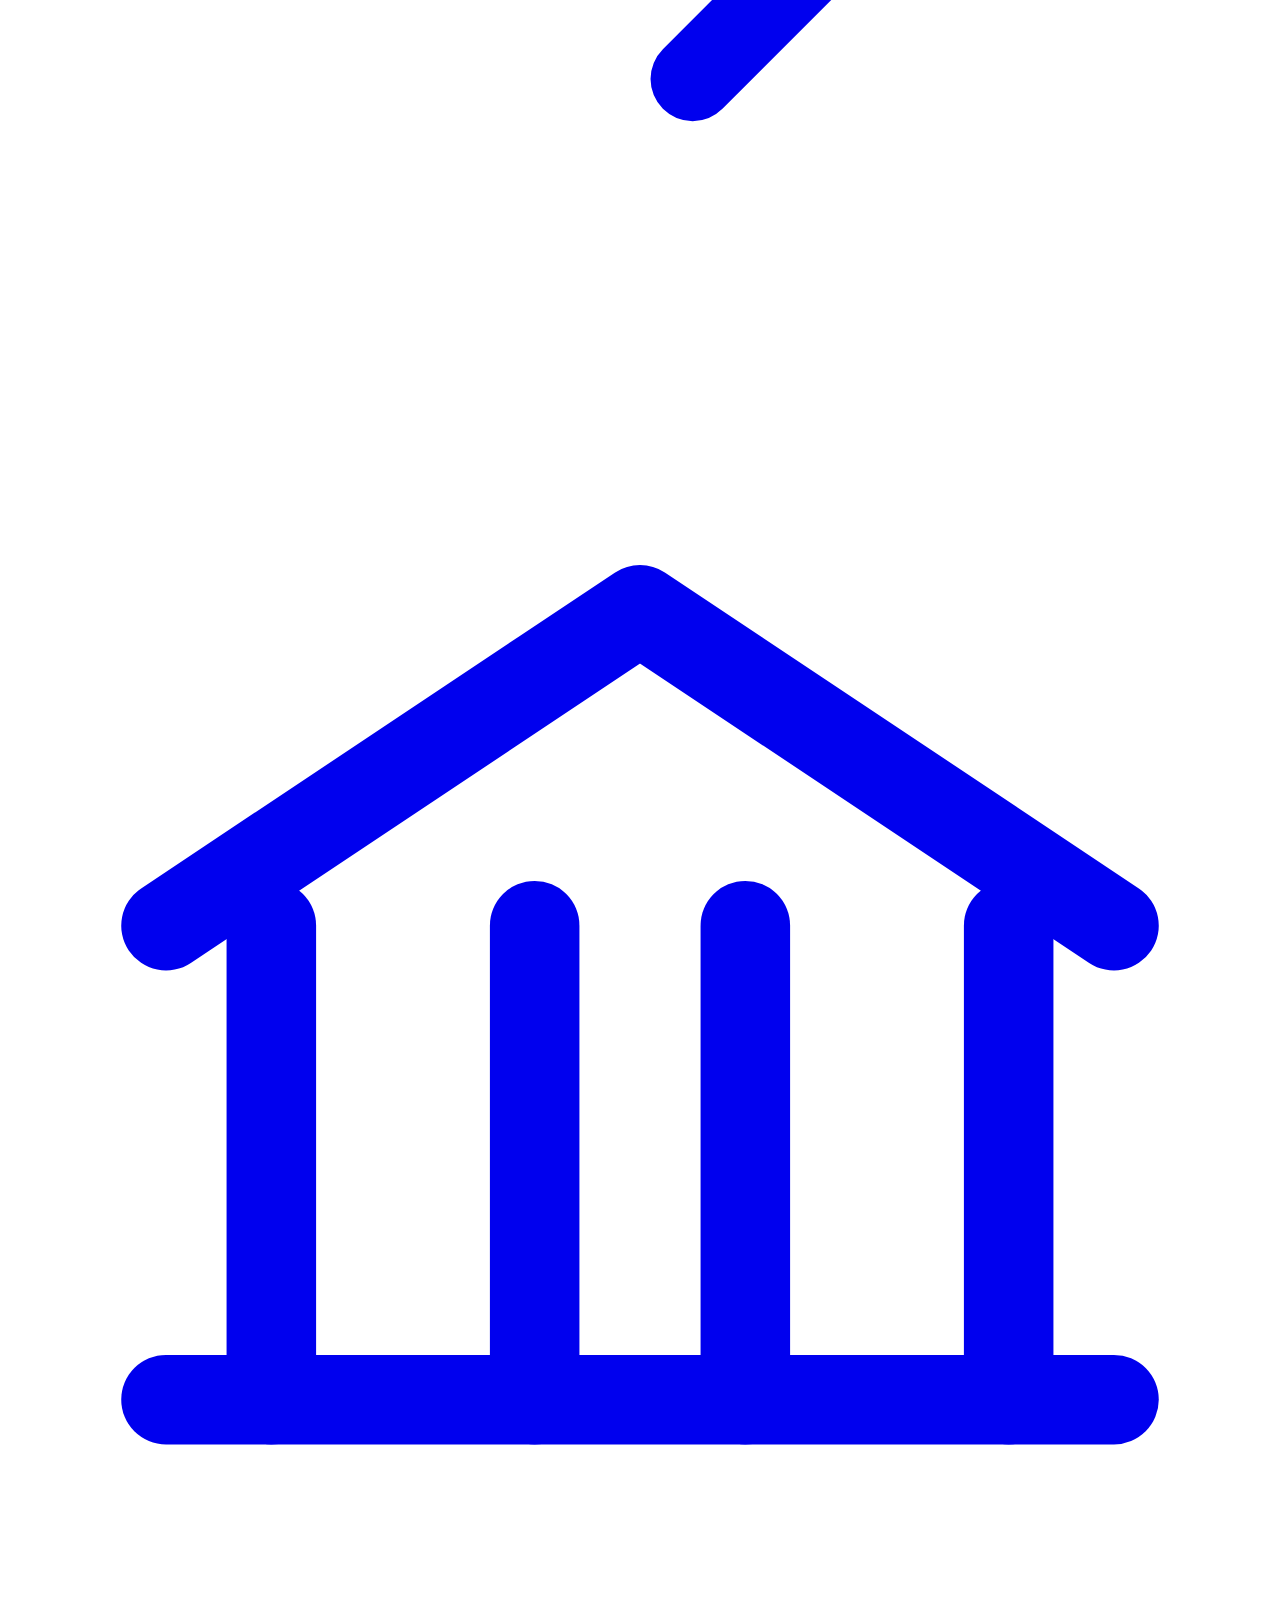
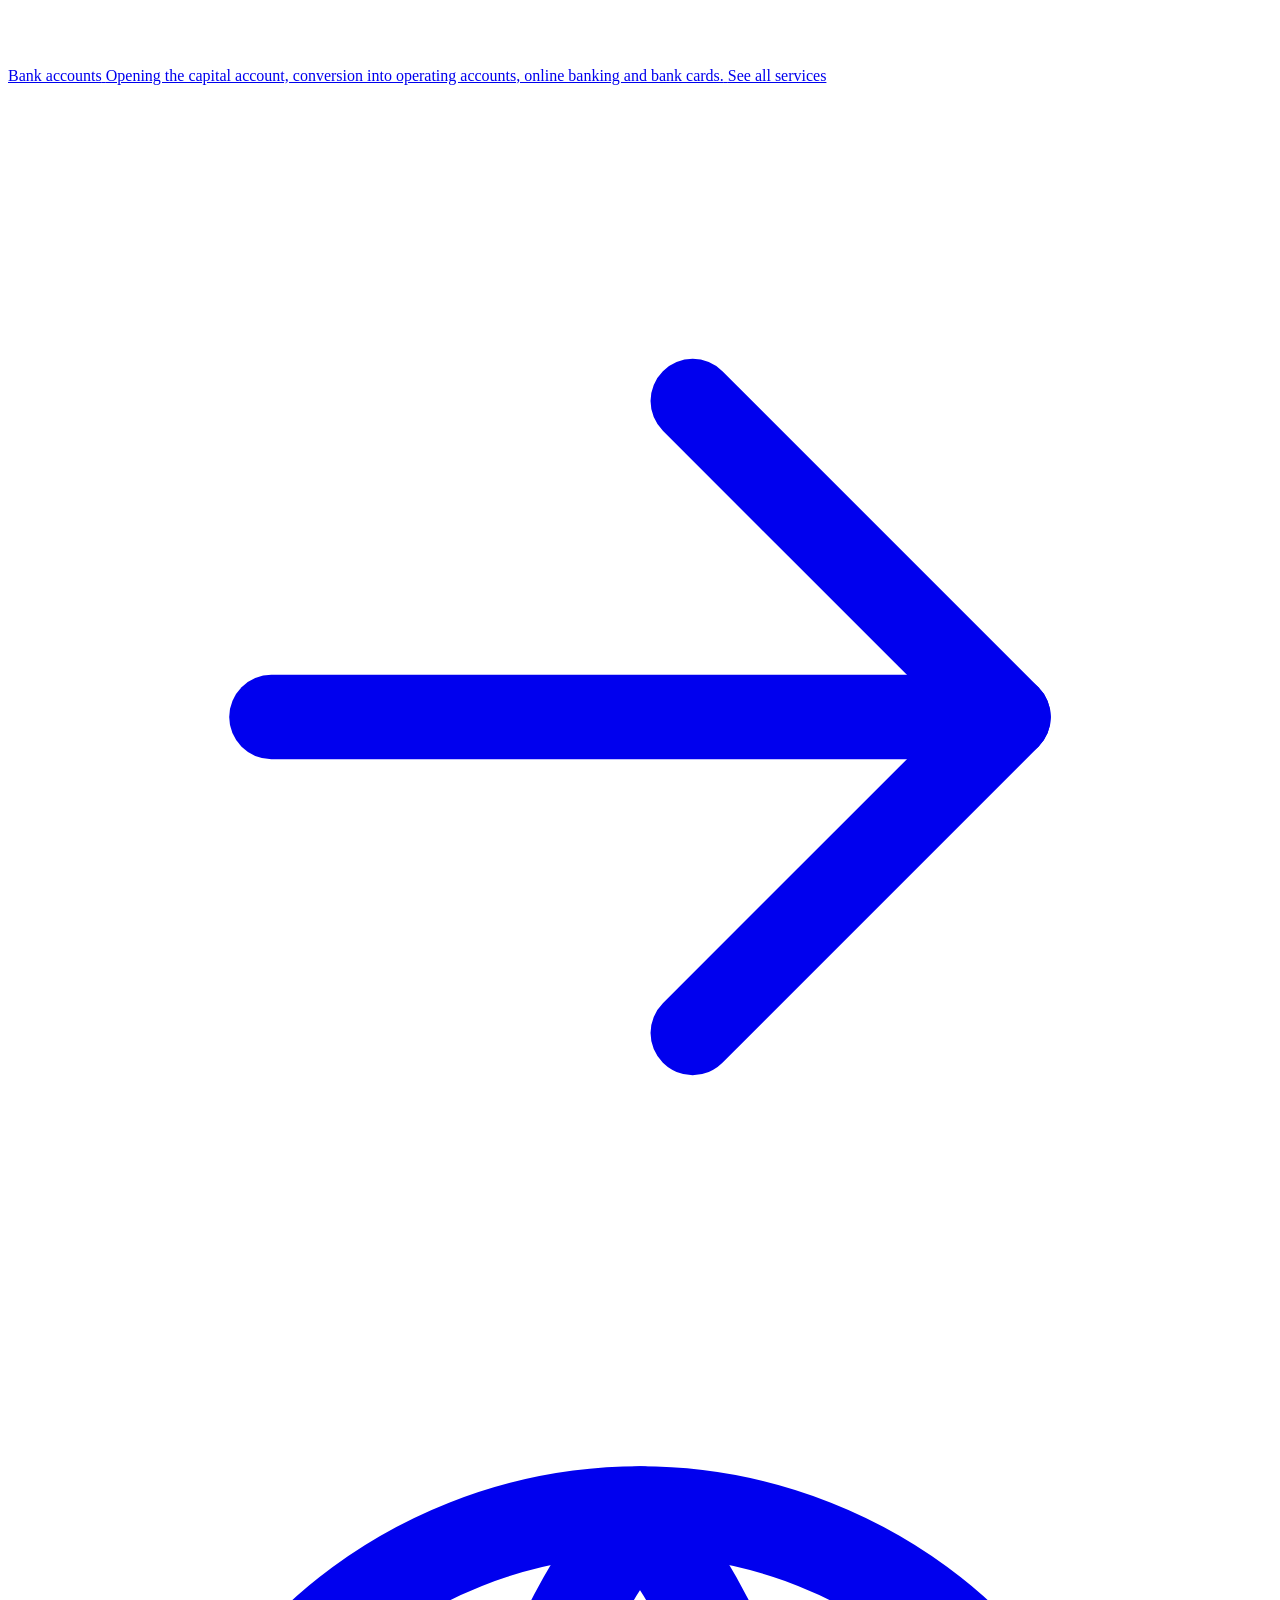
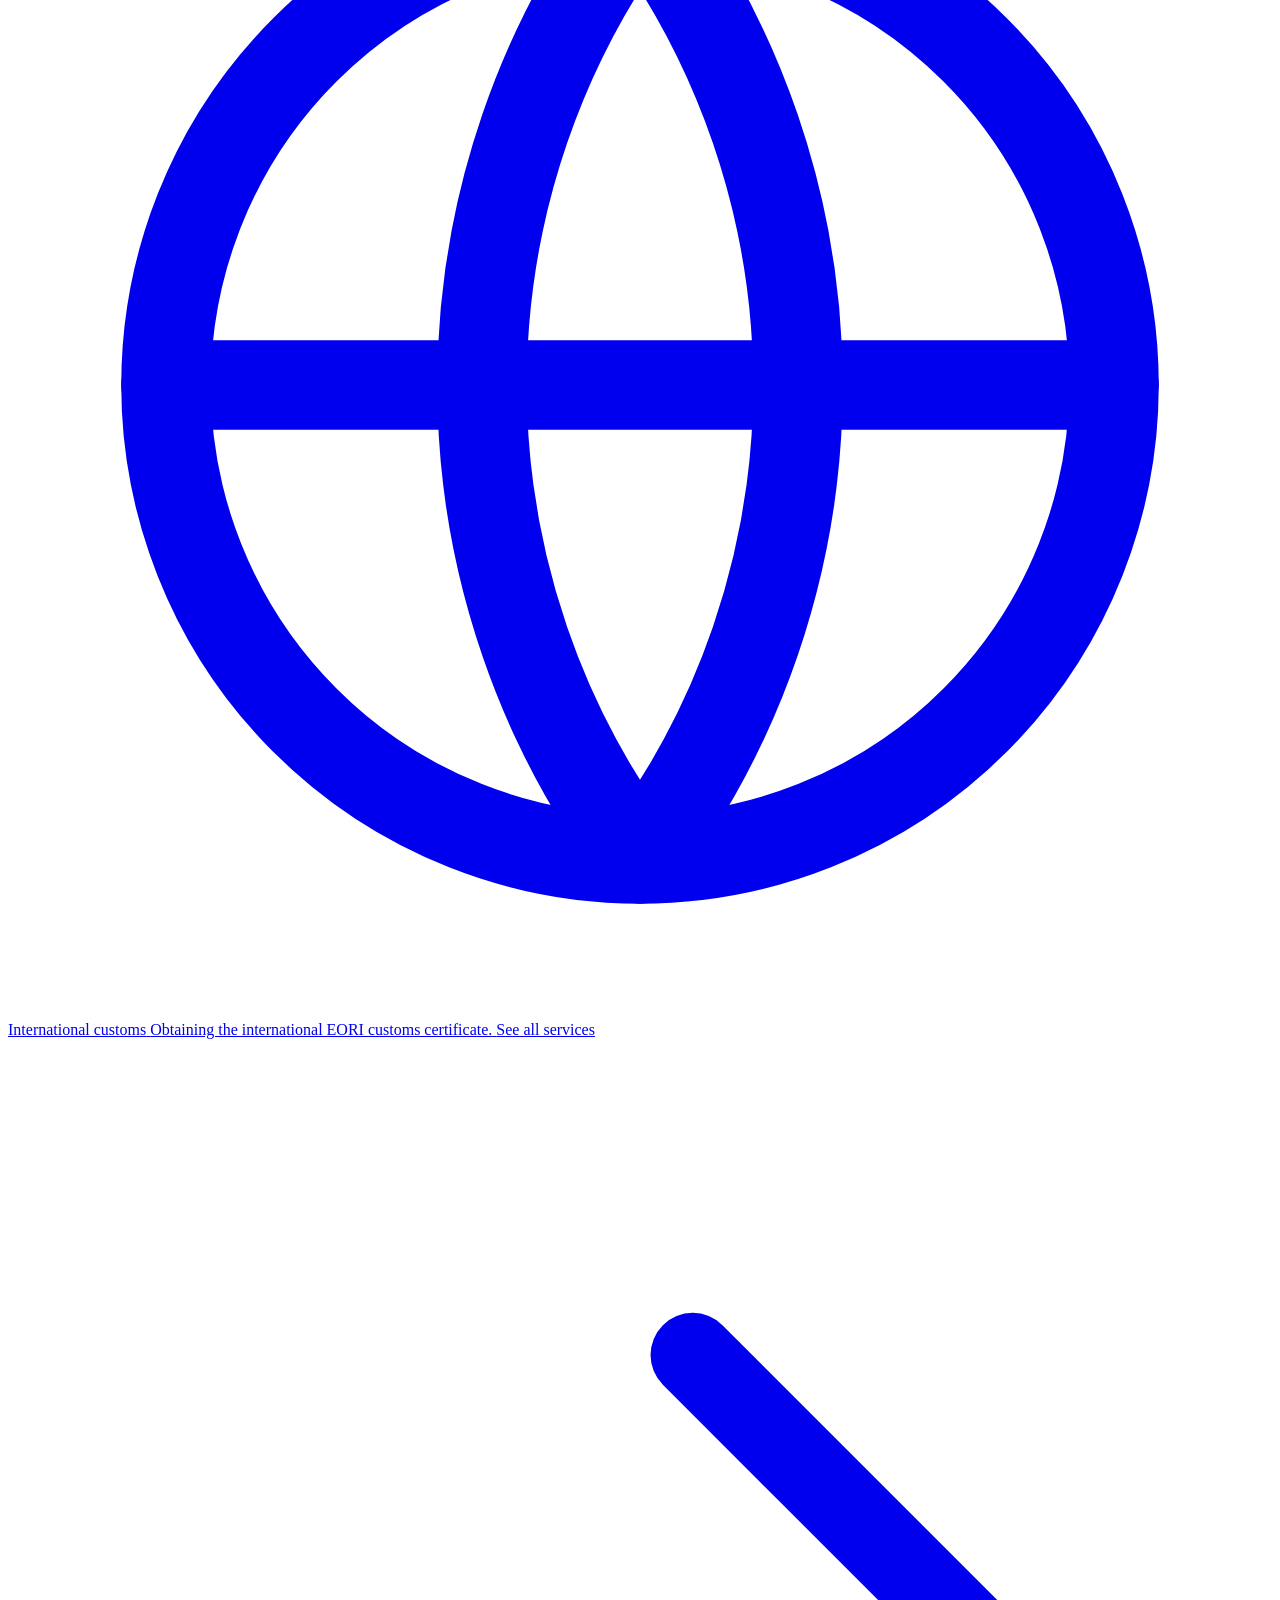
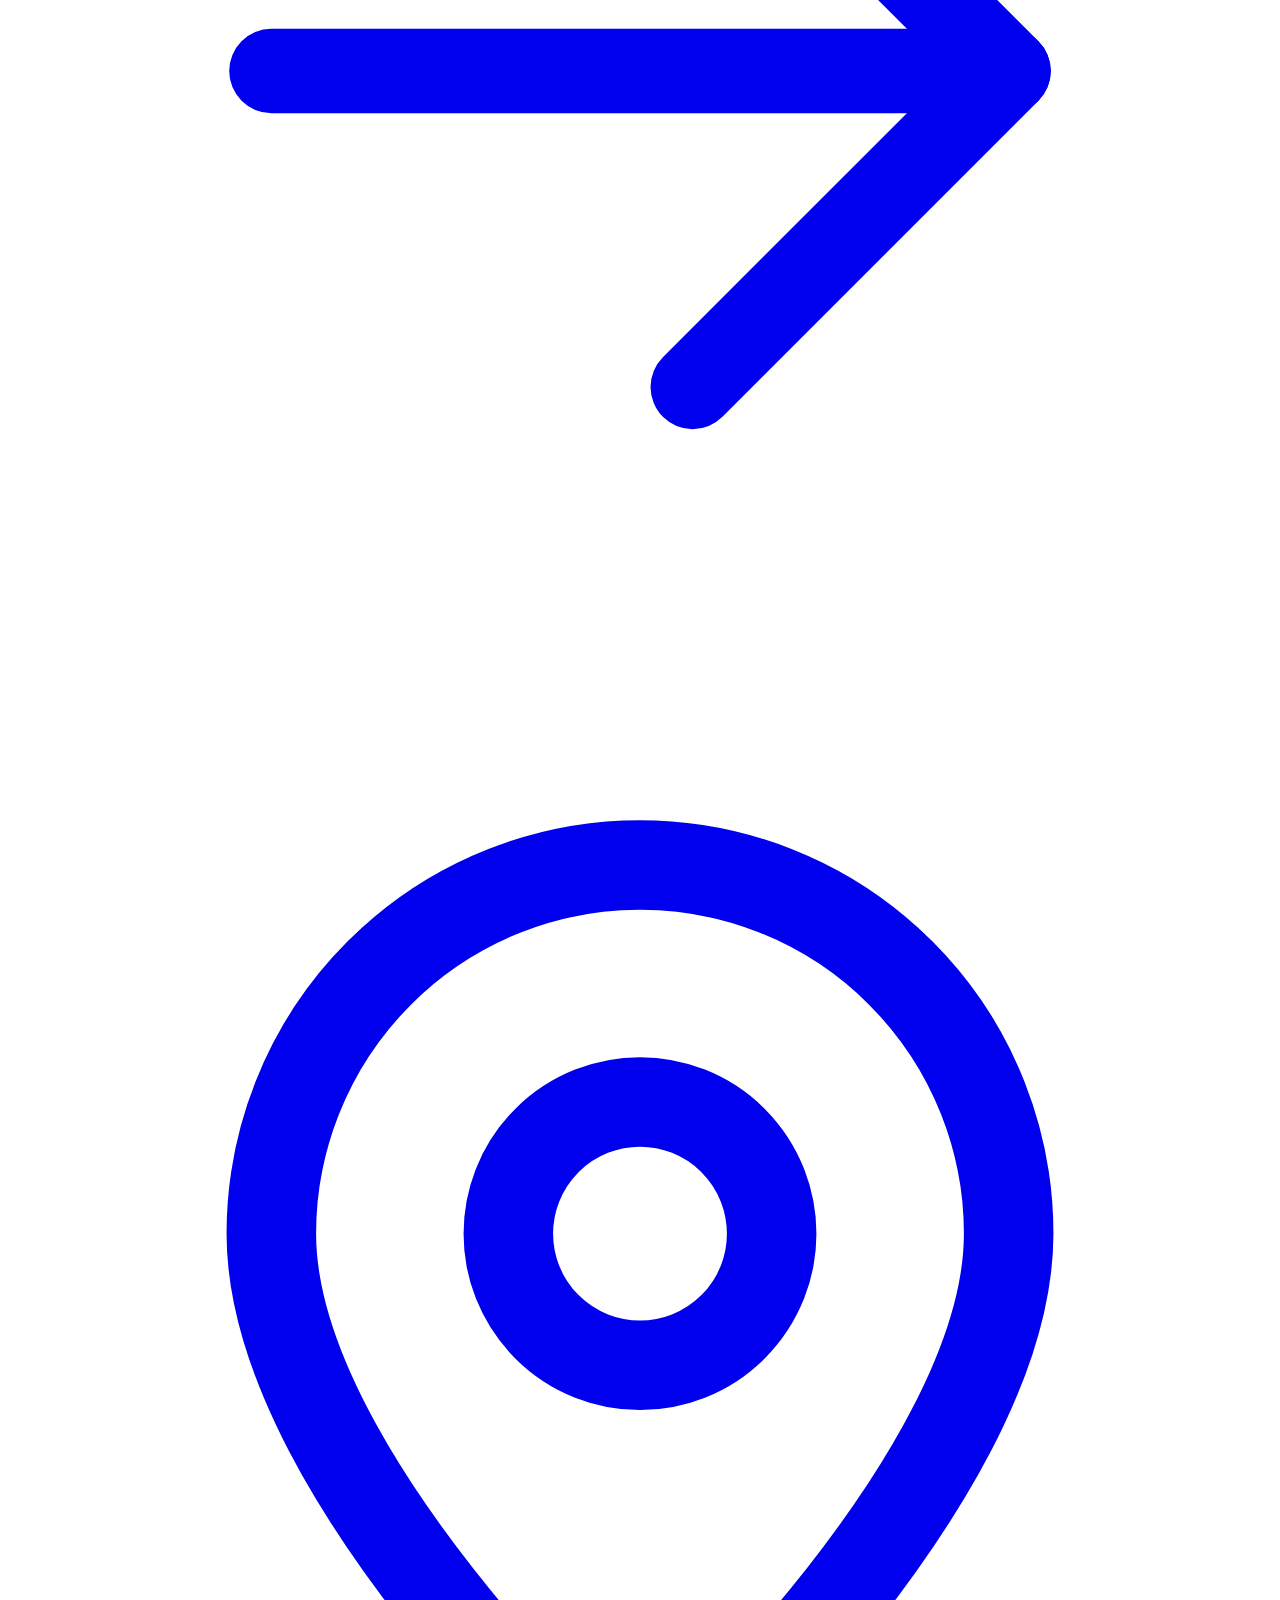
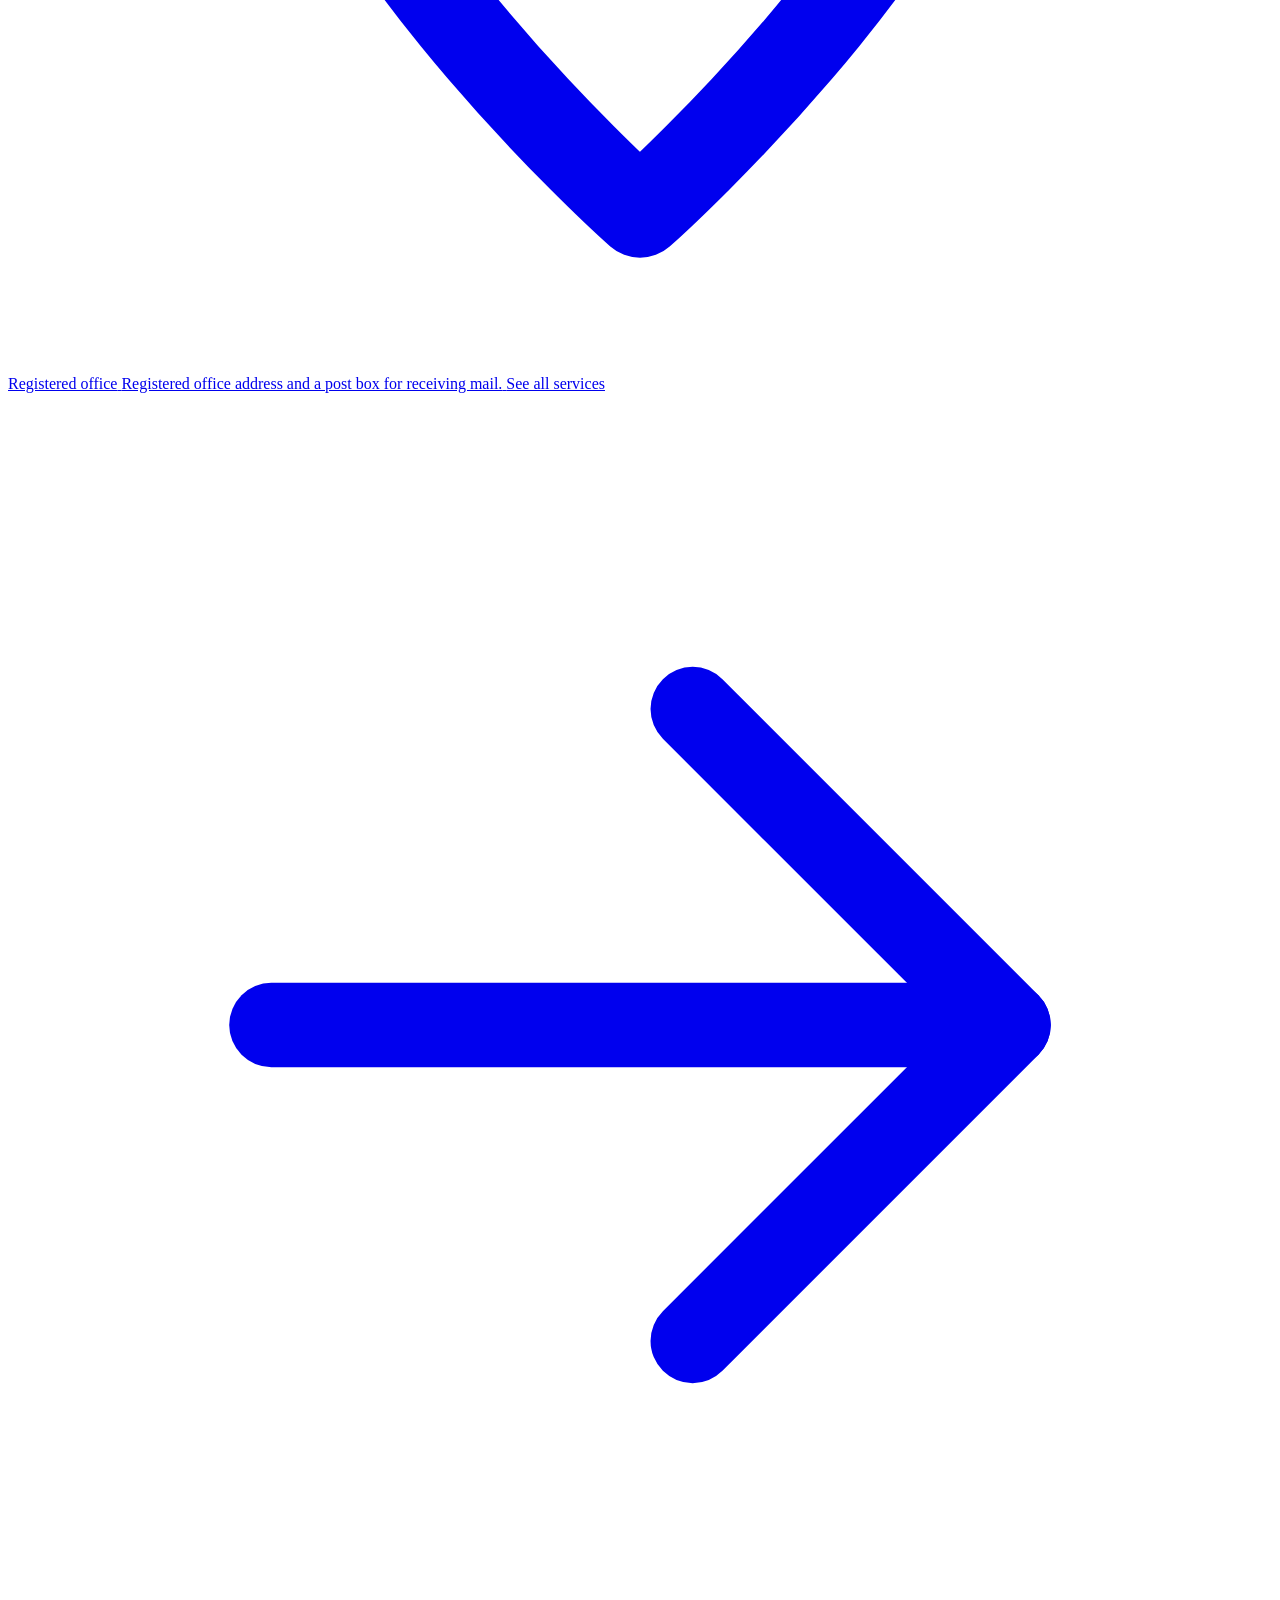
==== commit 220943ad: "Démo : intégration WhatsApp (numéro cliquable WhatsApp, bouton flottant) + anti-cache Régénération s" ====
--- a/en/index.html
+++ b/en/index.html
@@ -19,12 +19,12 @@
 <meta property="og:locale" content="en_GB">
 <meta property="og:url" content="https://hbexiumconsulting.github.io/balkan-consulting-demo/en/">
 
-<link rel="icon" href="/balkan-consulting-demo/assets/img/favicon.svg" type="image/svg+xml">
-
-<link rel="preload" href="/balkan-consulting-demo/assets/fonts/manrope-400-latin.woff2" as="font" type="font/woff2" crossorigin>
-<link rel="preload" href="/balkan-consulting-demo/assets/fonts/manrope-800-latin.woff2" as="font" type="font/woff2" crossorigin>
-<link rel="stylesheet" href="/balkan-consulting-demo/assets/css/fonts.css">
-<link rel="stylesheet" href="/balkan-consulting-demo/assets/css/style.css">
+<link rel="icon" href="/balkan-consulting-demo/assets/img/favicon.svg?v=1793040109" type="image/svg+xml">
+
+<link rel="preload" href="/balkan-consulting-demo/assets/fonts/manrope-400-latin.woff2?v=1793046587" as="font" type="font/woff2" crossorigin>
+<link rel="preload" href="/balkan-consulting-demo/assets/fonts/manrope-800-latin.woff2?v=1793046588" as="font" type="font/woff2" crossorigin>
+<link rel="stylesheet" href="/balkan-consulting-demo/assets/css/fonts.css?v=1793046586">
+<link rel="stylesheet" href="/balkan-consulting-demo/assets/css/style.css?v=1793121906">
 
 <script type="application/ld+json">
 {
@@ -69,7 +69,7 @@
             <span>Euro since 2026</span><span class="topbar__dot">·</span>
             <span>In Sofia since 2008</span>
         </p>
-        <a class="topbar__phone" href="tel:+359888603550">+359 888 603 550</a>
+        <a class="topbar__phone" href="https://wa.me/359888603550?text=Hello%20Balkan%20Consulting%2C%20I%27m%20contacting%20you%20from%20your%20website%20about%20setting%20up%20my%20company%20in%20Bulgaria." target="_blank" rel="noopener noreferrer" aria-label="Message us on WhatsApp (opens in a new window)"><span class="wa-ico"><svg viewBox="0 0 24 24" fill="currentColor" aria-hidden="true"><path d="M12.04 2C6.58 2 2.13 6.45 2.13 11.91c0 1.75.46 3.45 1.32 4.95L2 22l5.25-1.38c1.45.79 3.08 1.21 4.79 1.21h.004c5.46 0 9.91-4.45 9.91-9.91 0-2.65-1.03-5.14-2.9-7.01A9.82 9.82 0 0 0 12.04 2zm0 18.15h-.004a8.2 8.2 0 0 1-4.3-1.18l-.31-.18-3.2.84.85-3.12-.2-.32a8.19 8.19 0 0 1-1.26-4.38c0-4.54 3.7-8.23 8.24-8.23 2.2 0 4.27.86 5.83 2.42a8.18 8.18 0 0 1 2.41 5.82c0 4.54-3.7 8.23-8.24 8.23zm4.52-6.16c-.25-.12-1.47-.72-1.69-.81-.23-.08-.39-.12-.56.12-.17.25-.64.81-.79.97-.15.17-.29.19-.54.06-.25-.12-1.05-.39-1.99-1.23-.74-.66-1.23-1.47-1.38-1.72-.14-.25-.02-.38.11-.5.11-.11.25-.29.37-.43.13-.15.17-.25.25-.41.08-.17.04-.31-.02-.43-.06-.12-.56-1.34-.76-1.84-.2-.48-.41-.42-.56-.42-.14-.01-.31-.01-.48-.01-.17 0-.43.06-.66.31-.23.25-.86.85-.86 2.07 0 1.22.89 2.4 1.01 2.56.12.17 1.75 2.67 4.24 3.74.59.26 1.05.41 1.41.52.59.19 1.13.16 1.56.1.47-.07 1.47-.6 1.67-1.18.21-.58.21-1.07.14-1.18-.06-.1-.22-.16-.47-.28z"/></svg></span>+359 888 603 550</a>
     </div>
 </div>
 
@@ -131,7 +131,7 @@
             <a href="/balkan-consulting-demo/en/" hreflang="en" lang="en" class="is-active">English</a>
         </div>
         <a class="btn btn--primary" href="/balkan-consulting-demo/en/contact">Start my project <svg viewBox="0 0 24 24" fill="none" stroke="currentColor" stroke-width="1.6" stroke-linecap="round" stroke-linejoin="round" aria-hidden="true"><line x1="5" y1="12" x2="19" y2="12"/><polyline points="13 6 19 12 13 18"/></svg></a>
-        <p class="menu__contact"><a href="tel:+359888603550">+359 888 603 550</a><br>Sofia 1407, Blvd. Cherny Vrah 41, Bulgarie</p>
+        <p class="menu__contact"><a href="https://wa.me/359888603550?text=Hello%20Balkan%20Consulting%2C%20I%27m%20contacting%20you%20from%20your%20website%20about%20setting%20up%20my%20company%20in%20Bulgaria." target="_blank" rel="noopener noreferrer" aria-label="Message us on WhatsApp (opens in a new window)"><span class="wa-ico"><svg viewBox="0 0 24 24" fill="currentColor" aria-hidden="true"><path d="M12.04 2C6.58 2 2.13 6.45 2.13 11.91c0 1.75.46 3.45 1.32 4.95L2 22l5.25-1.38c1.45.79 3.08 1.21 4.79 1.21h.004c5.46 0 9.91-4.45 9.91-9.91 0-2.65-1.03-5.14-2.9-7.01A9.82 9.82 0 0 0 12.04 2zm0 18.15h-.004a8.2 8.2 0 0 1-4.3-1.18l-.31-.18-3.2.84.85-3.12-.2-.32a8.19 8.19 0 0 1-1.26-4.38c0-4.54 3.7-8.23 8.24-8.23 2.2 0 4.27.86 5.83 2.42a8.18 8.18 0 0 1 2.41 5.82c0 4.54-3.7 8.23-8.24 8.23zm4.52-6.16c-.25-.12-1.47-.72-1.69-.81-.23-.08-.39-.12-.56.12-.17.25-.64.81-.79.97-.15.17-.29.19-.54.06-.25-.12-1.05-.39-1.99-1.23-.74-.66-1.23-1.47-1.38-1.72-.14-.25-.02-.38.11-.5.11-.11.25-.29.37-.43.13-.15.17-.25.25-.41.08-.17.04-.31-.02-.43-.06-.12-.56-1.34-.76-1.84-.2-.48-.41-.42-.56-.42-.14-.01-.31-.01-.48-.01-.17 0-.43.06-.66.31-.23.25-.86.85-.86 2.07 0 1.22.89 2.4 1.01 2.56.12.17 1.75 2.67 4.24 3.74.59.26 1.05.41 1.41.52.59.19 1.13.16 1.56.1.47-.07 1.47-.6 1.67-1.18.21-.58.21-1.07.14-1.18-.06-.1-.22-.16-.47-.28z"/></svg></span>+359 888 603 550</a><br>Sofia 1407, Blvd. Cherny Vrah 41, Bulgarie</p>
     </div>
 </div>
 
@@ -153,11 +153,17 @@
                             </div>
         </div>
         <div class="hero__visual" data-tilt>
-            <div class="hero__photo">
-                <video class="hero__video" autoplay muted loop playsinline preload="auto" poster="/balkan-consulting-demo/assets/img/hero-sofia.jpg" aria-label="Sofia, Bulgarie">
-                    <source src="/balkan-consulting-demo/assets/video/hero-sofia.mp4" type="video/mp4">
-                </video>
-            </div>
+            <div class="hero__photo hero__montage">
+                                    <video class="hero__clip is-active" muted playsinline preload="auto" poster="/balkan-consulting-demo/assets/img/hero-sofia.jpg?v=1793044619" aria-hidden="true">
+                        <source src="/balkan-consulting-demo/assets/video/hero-1.mp4?v=1793055294" type="video/mp4">
+                    </video>
+                                    <video class="hero__clip" muted playsinline preload="auto"  aria-hidden="true">
+                        <source src="/balkan-consulting-demo/assets/video/hero-2.mp4?v=1793055306" type="video/mp4">
+                    </video>
+                                    <video class="hero__clip" muted playsinline preload="auto"  aria-hidden="true">
+                        <source src="/balkan-consulting-demo/assets/video/hero-3.mp4?v=1793055980" type="video/mp4">
+                    </video>
+                            </div>
             <div class="glasscard glasscard--a"><b>10 %</b><span>Corporate tax</span></div>
             <div class="glasscard glasscard--b"><b>3–7 d</b><span>Formation</span></div>
             <div class="glasscard glasscard--c"><b>27</b><span>EU states</span></div>
@@ -213,7 +219,7 @@
 </section>
 
 <section class="section section--open whysec">
-    <div class="whysec__bg" aria-hidden="true"><img src="/balkan-consulting-demo/assets/img/why-architecture.jpg" alt=""></div>
+    <div class="whysec__bg" aria-hidden="true"><img src="/balkan-consulting-demo/assets/img/why-architecture.jpg?v=1793044620" alt=""></div>
     <div class="shell whysec__in">
         <div class="section__head" data-reveal>
             <p class="eyebrow">Why Bulgaria</p>
@@ -353,8 +359,8 @@
                 <address>
                     <strong>Balkan Consulting B EOOD</strong><br>
                     Sofia 1407, Blvd. Cherny Vrah 41, Bulgarie<br>
-                    <a href="tel:+359888603550">+359 888 603 550</a><br>
-                    Email : [E-MAIL À FOURNIR]<br>
+                    <a class="footer__wa" href="https://wa.me/359888603550?text=Hello%20Balkan%20Consulting%2C%20I%27m%20contacting%20you%20from%20your%20website%20about%20setting%20up%20my%20company%20in%20Bulgaria." target="_blank" rel="noopener noreferrer" aria-label="Message us on WhatsApp (opens in a new window)"><span class="footer__wa-icon"><svg viewBox="0 0 24 24" fill="currentColor" aria-hidden="true"><path d="M12.04 2C6.58 2 2.13 6.45 2.13 11.91c0 1.75.46 3.45 1.32 4.95L2 22l5.25-1.38c1.45.79 3.08 1.21 4.79 1.21h.004c5.46 0 9.91-4.45 9.91-9.91 0-2.65-1.03-5.14-2.9-7.01A9.82 9.82 0 0 0 12.04 2zm0 18.15h-.004a8.2 8.2 0 0 1-4.3-1.18l-.31-.18-3.2.84.85-3.12-.2-.32a8.19 8.19 0 0 1-1.26-4.38c0-4.54 3.7-8.23 8.24-8.23 2.2 0 4.27.86 5.83 2.42a8.18 8.18 0 0 1 2.41 5.82c0 4.54-3.7 8.23-8.24 8.23zm4.52-6.16c-.25-.12-1.47-.72-1.69-.81-.23-.08-.39-.12-.56.12-.17.25-.64.81-.79.97-.15.17-.29.19-.54.06-.25-.12-1.05-.39-1.99-1.23-.74-.66-1.23-1.47-1.38-1.72-.14-.25-.02-.38.11-.5.11-.11.25-.29.37-.43.13-.15.17-.25.25-.41.08-.17.04-.31-.02-.43-.06-.12-.56-1.34-.76-1.84-.2-.48-.41-.42-.56-.42-.14-.01-.31-.01-.48-.01-.17 0-.43.06-.66.31-.23.25-.86.85-.86 2.07 0 1.22.89 2.4 1.01 2.56.12.17 1.75 2.67 4.24 3.74.59.26 1.05.41 1.41.52.59.19 1.13.16 1.56.1.47-.07 1.47-.6 1.67-1.18.21-.58.21-1.07.14-1.18-.06-.1-.22-.16-.47-.28z"/></svg></span>+359 888 603 550</a><br>
+                    Email : balkanconsultingb@gmail.com<br>
                     VAT: BG200125116                </address>
             </div>
         </div>
@@ -369,6 +375,12 @@
     </div>
 </footer>
 
-<script src="/balkan-consulting-demo/assets/js/main.js" defer></script>
+<a class="wafab" href="https://wa.me/359888603550?text=Hello%20Balkan%20Consulting%2C%20I%27m%20contacting%20you%20from%20your%20website%20about%20setting%20up%20my%20company%20in%20Bulgaria." target="_blank" rel="noopener noreferrer"
+   aria-label="Message us on WhatsApp (opens in a new window)">
+    <span class="wafab__icon"><svg viewBox="0 0 24 24" fill="currentColor" aria-hidden="true"><path d="M12.04 2C6.58 2 2.13 6.45 2.13 11.91c0 1.75.46 3.45 1.32 4.95L2 22l5.25-1.38c1.45.79 3.08 1.21 4.79 1.21h.004c5.46 0 9.91-4.45 9.91-9.91 0-2.65-1.03-5.14-2.9-7.01A9.82 9.82 0 0 0 12.04 2zm0 18.15h-.004a8.2 8.2 0 0 1-4.3-1.18l-.31-.18-3.2.84.85-3.12-.2-.32a8.19 8.19 0 0 1-1.26-4.38c0-4.54 3.7-8.23 8.24-8.23 2.2 0 4.27.86 5.83 2.42a8.18 8.18 0 0 1 2.41 5.82c0 4.54-3.7 8.23-8.24 8.23zm4.52-6.16c-.25-.12-1.47-.72-1.69-.81-.23-.08-.39-.12-.56.12-.17.25-.64.81-.79.97-.15.17-.29.19-.54.06-.25-.12-1.05-.39-1.99-1.23-.74-.66-1.23-1.47-1.38-1.72-.14-.25-.02-.38.11-.5.11-.11.25-.29.37-.43.13-.15.17-.25.25-.41.08-.17.04-.31-.02-.43-.06-.12-.56-1.34-.76-1.84-.2-.48-.41-.42-.56-.42-.14-.01-.31-.01-.48-.01-.17 0-.43.06-.66.31-.23.25-.86.85-.86 2.07 0 1.22.89 2.4 1.01 2.56.12.17 1.75 2.67 4.24 3.74.59.26 1.05.41 1.41.52.59.19 1.13.16 1.56.1.47-.07 1.47-.6 1.67-1.18.21-.58.21-1.07.14-1.18-.06-.1-.22-.16-.47-.28z"/></svg></span>
+    <span class="wafab__label">WhatsApp</span>
+</a>
+
+<script src="/balkan-consulting-demo/assets/js/main.js?v=1793055401" defer></script>
 </body>
 </html>
